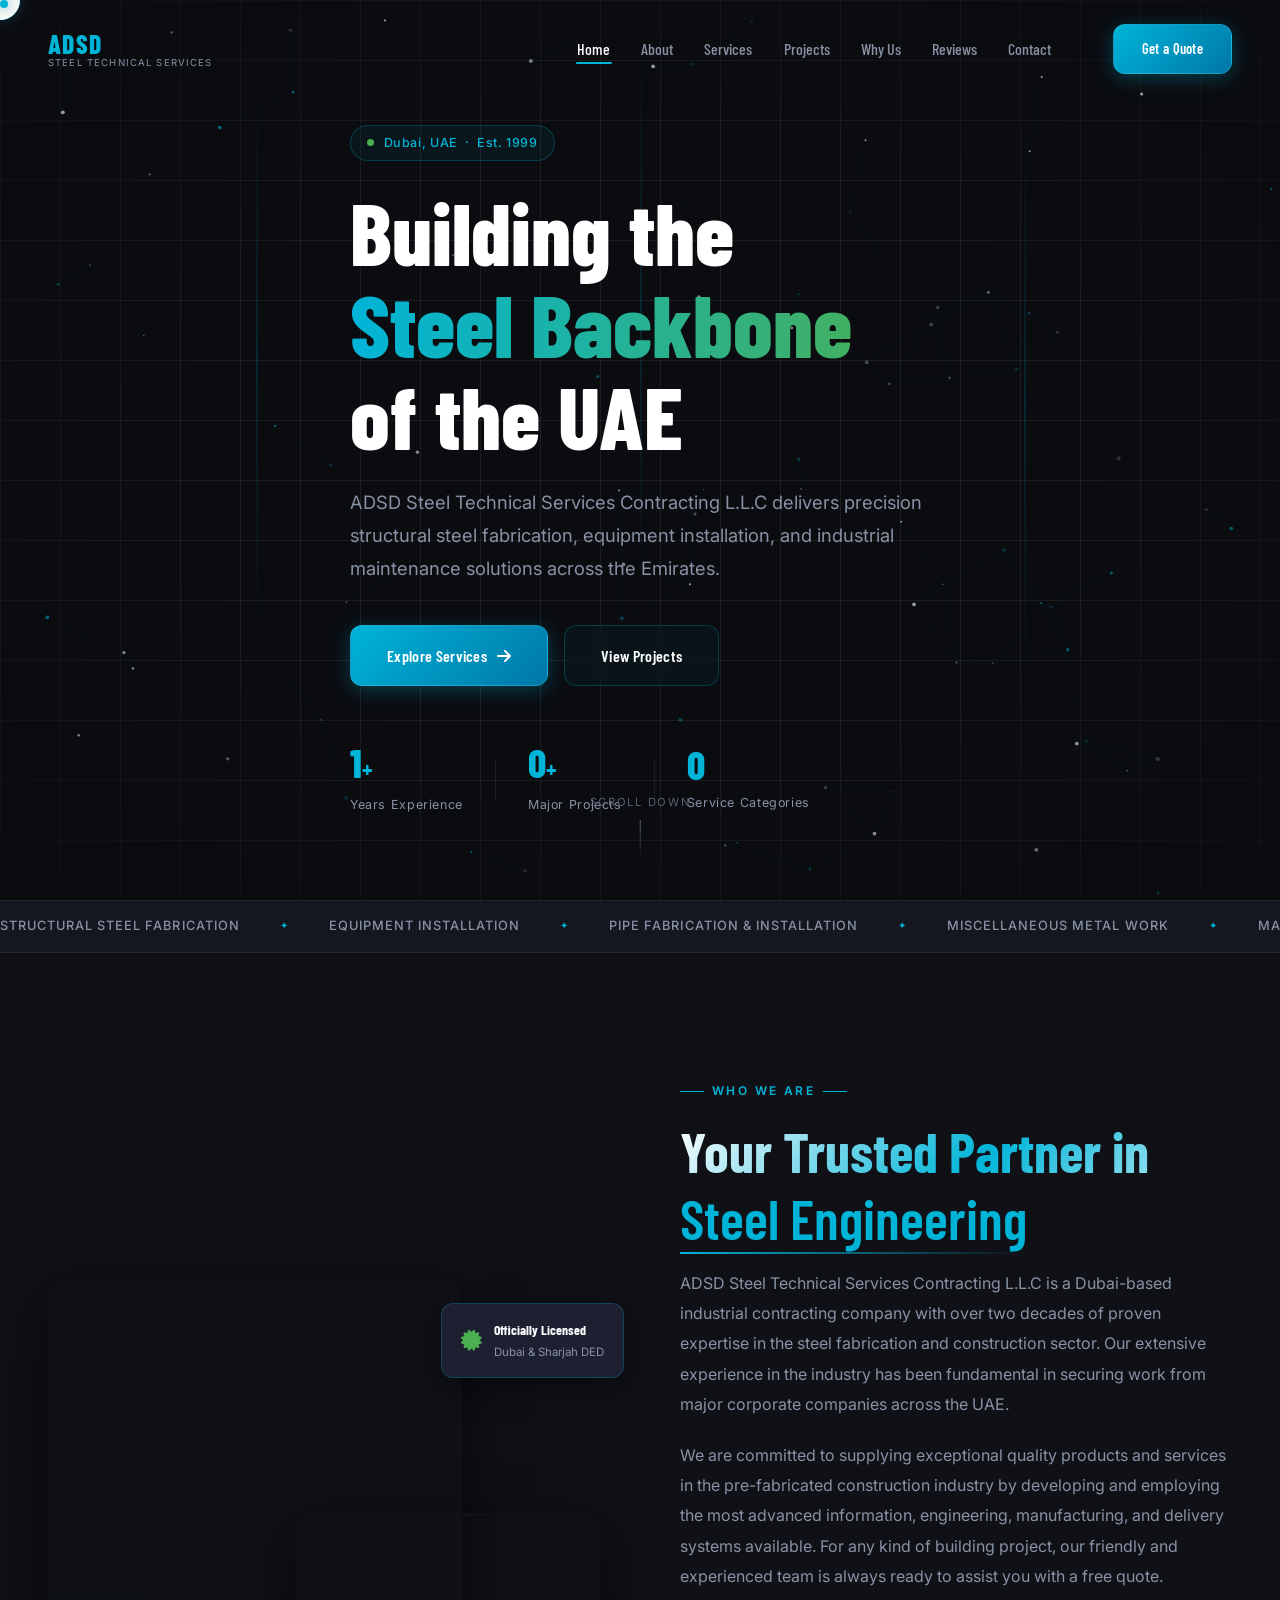
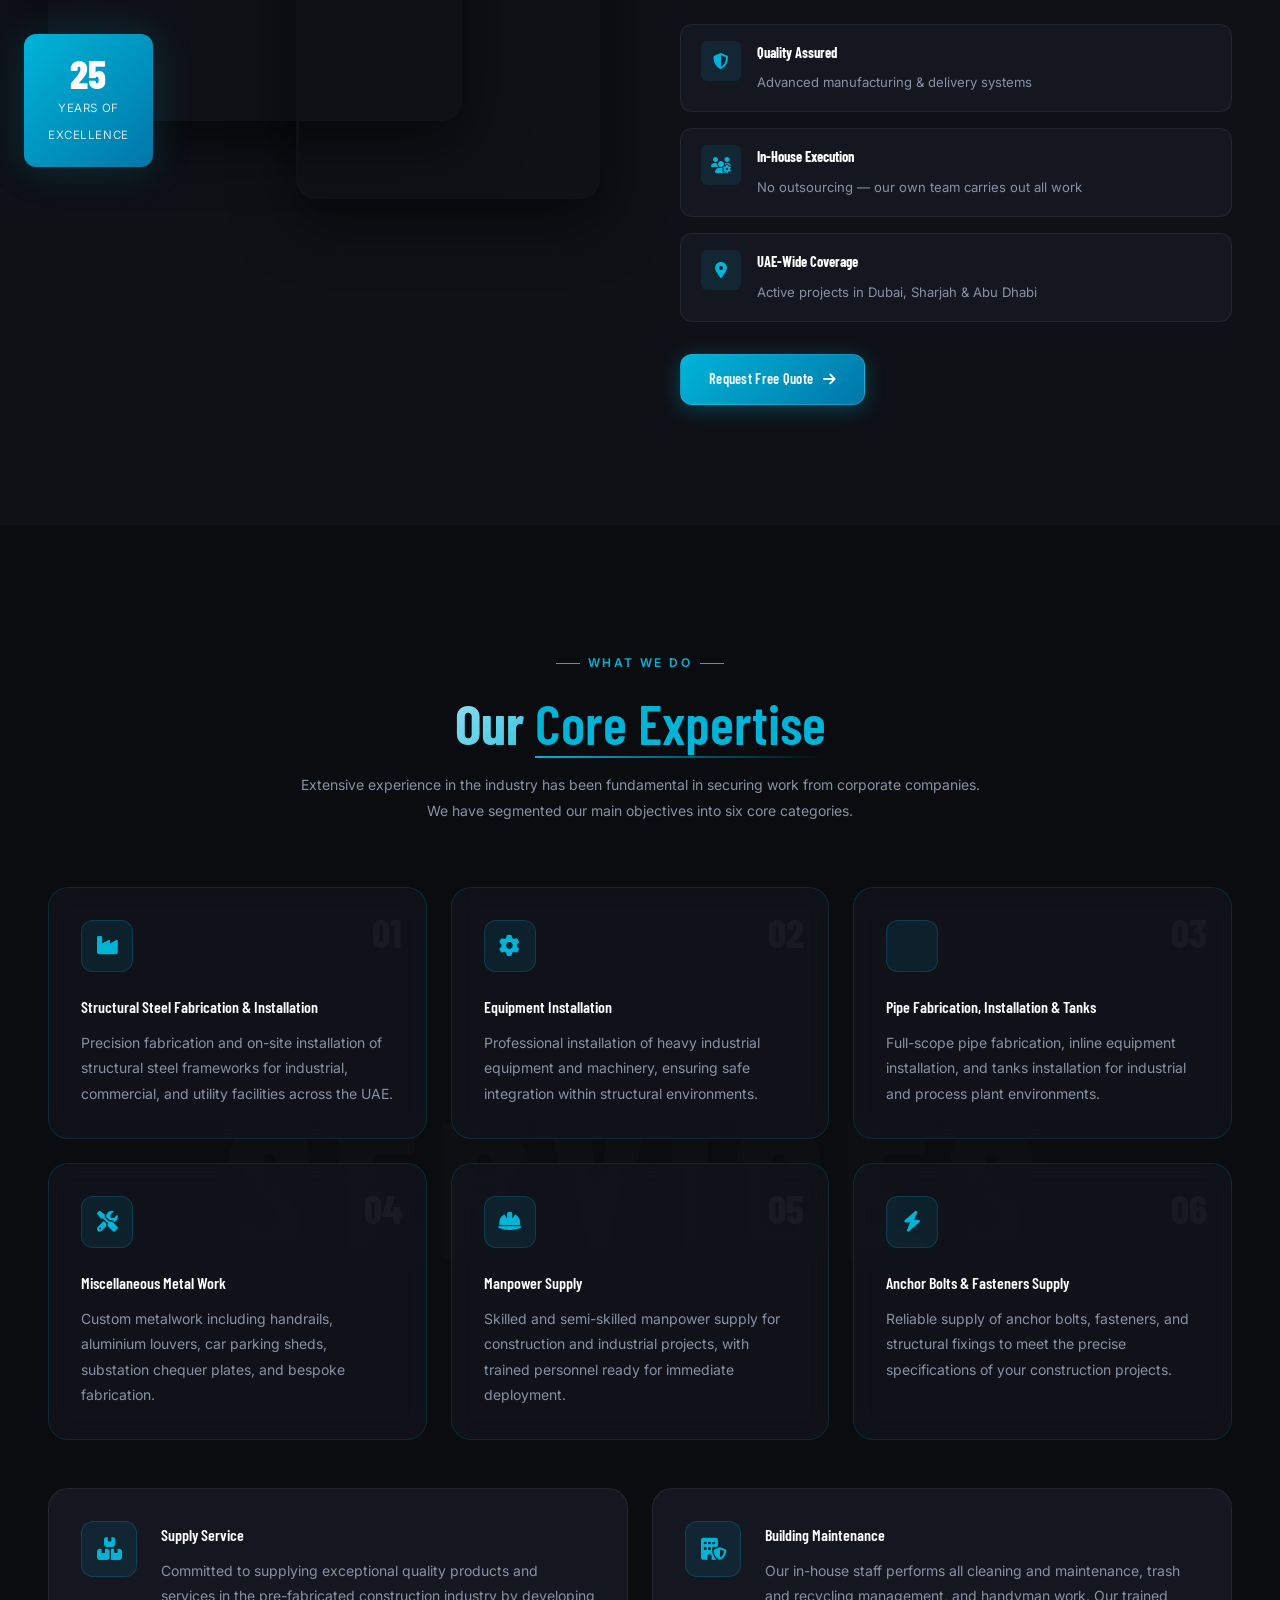
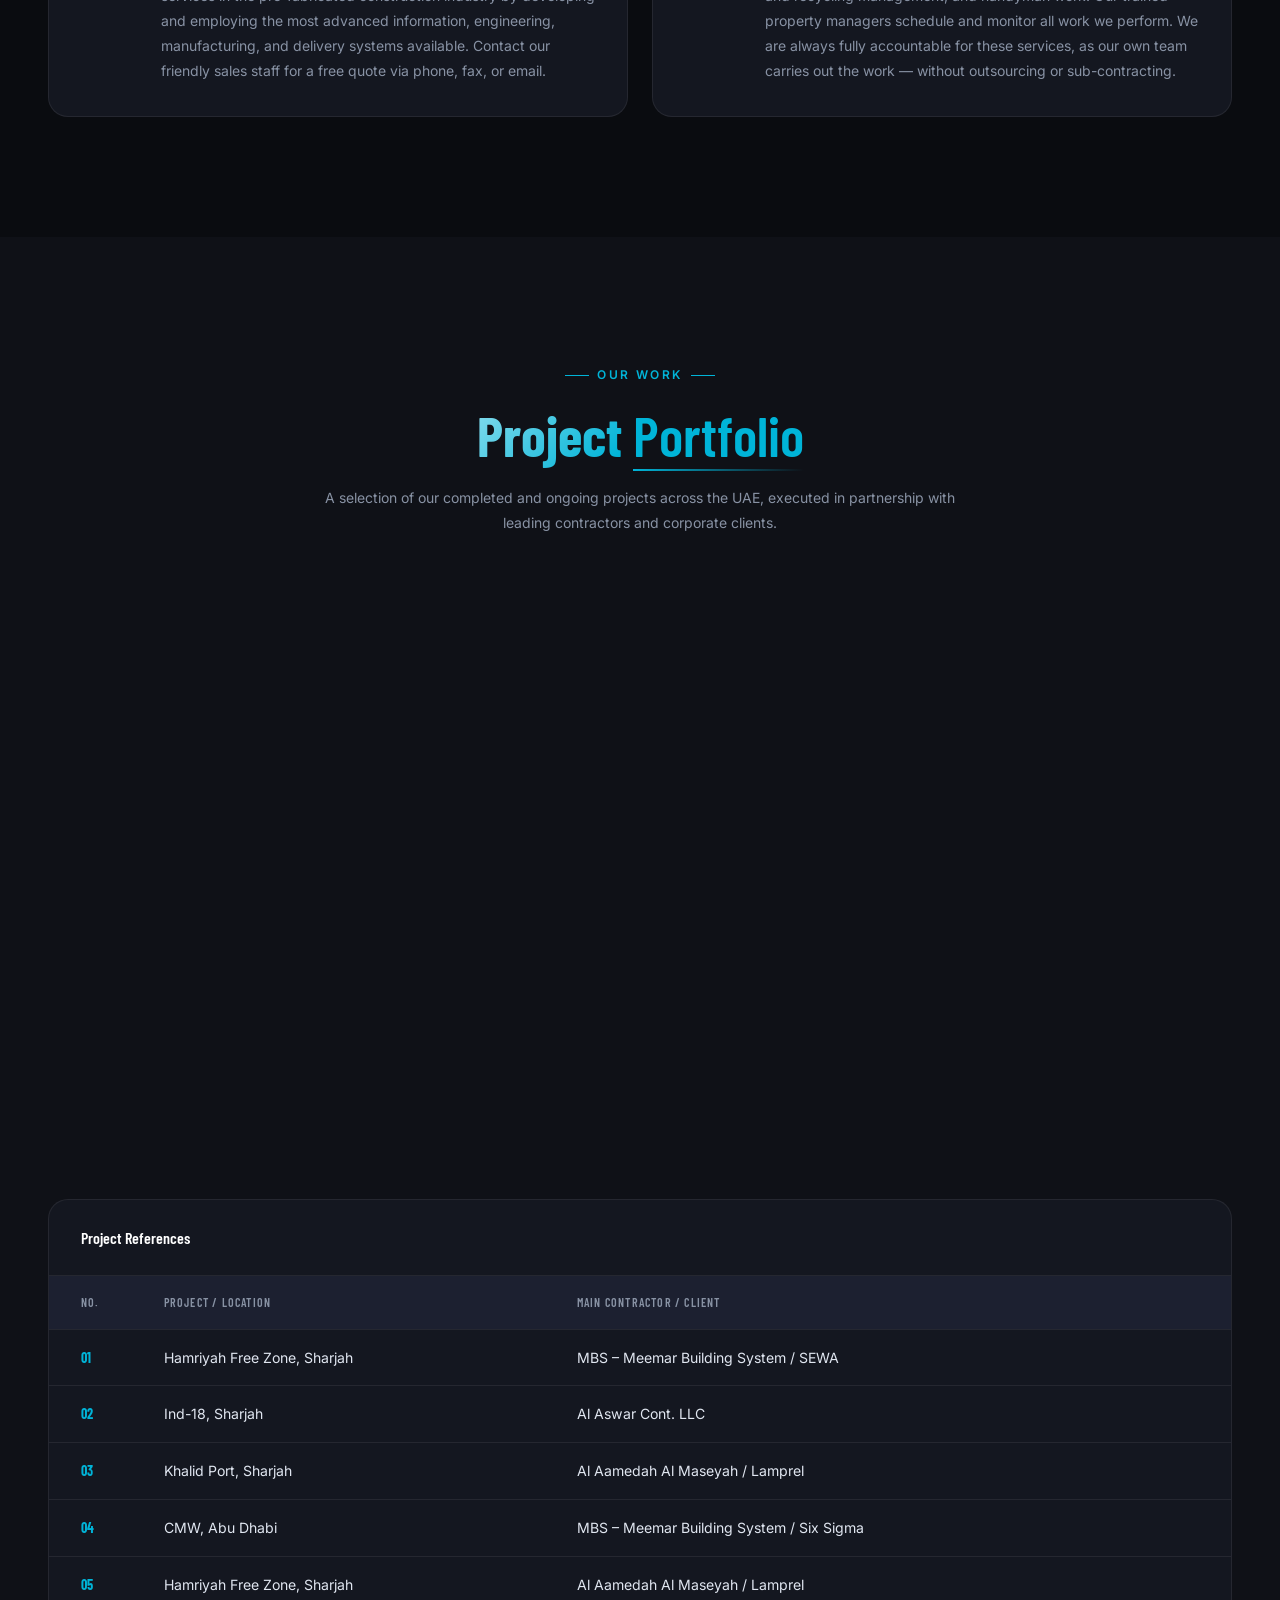
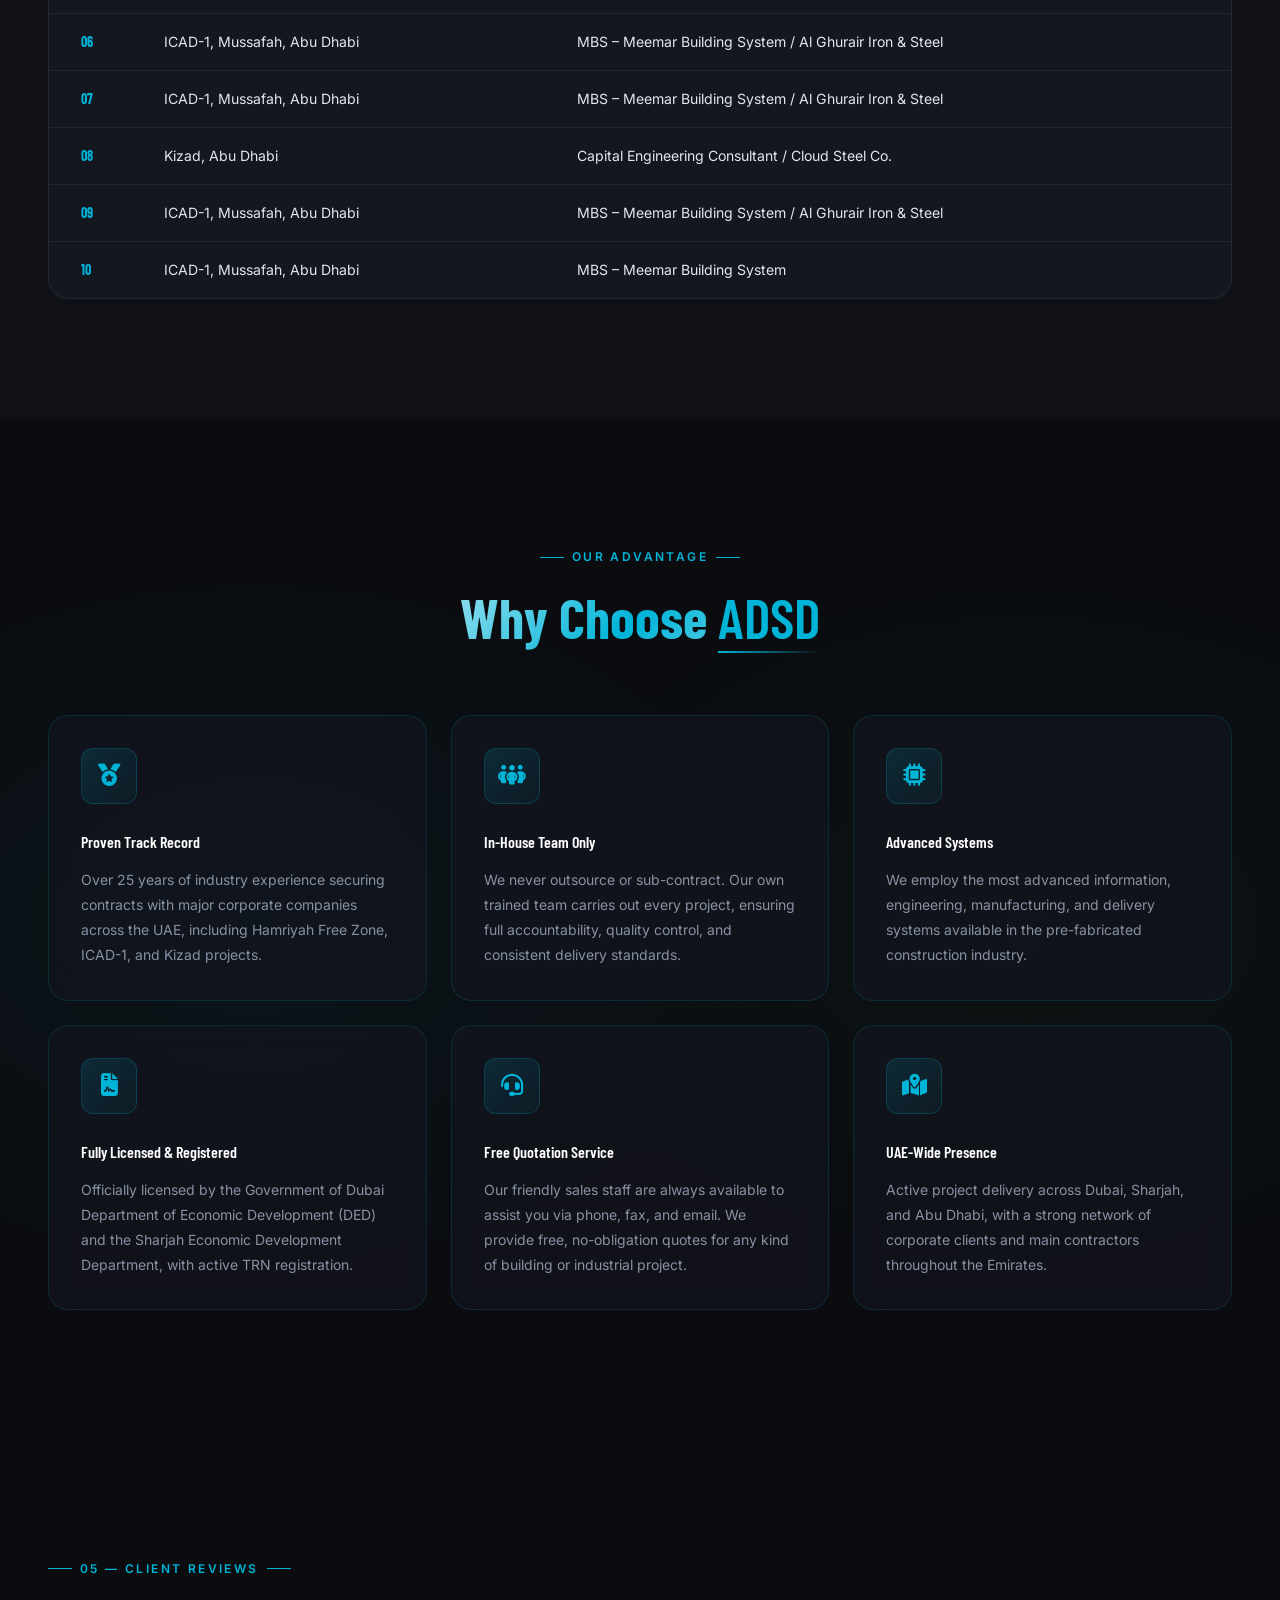
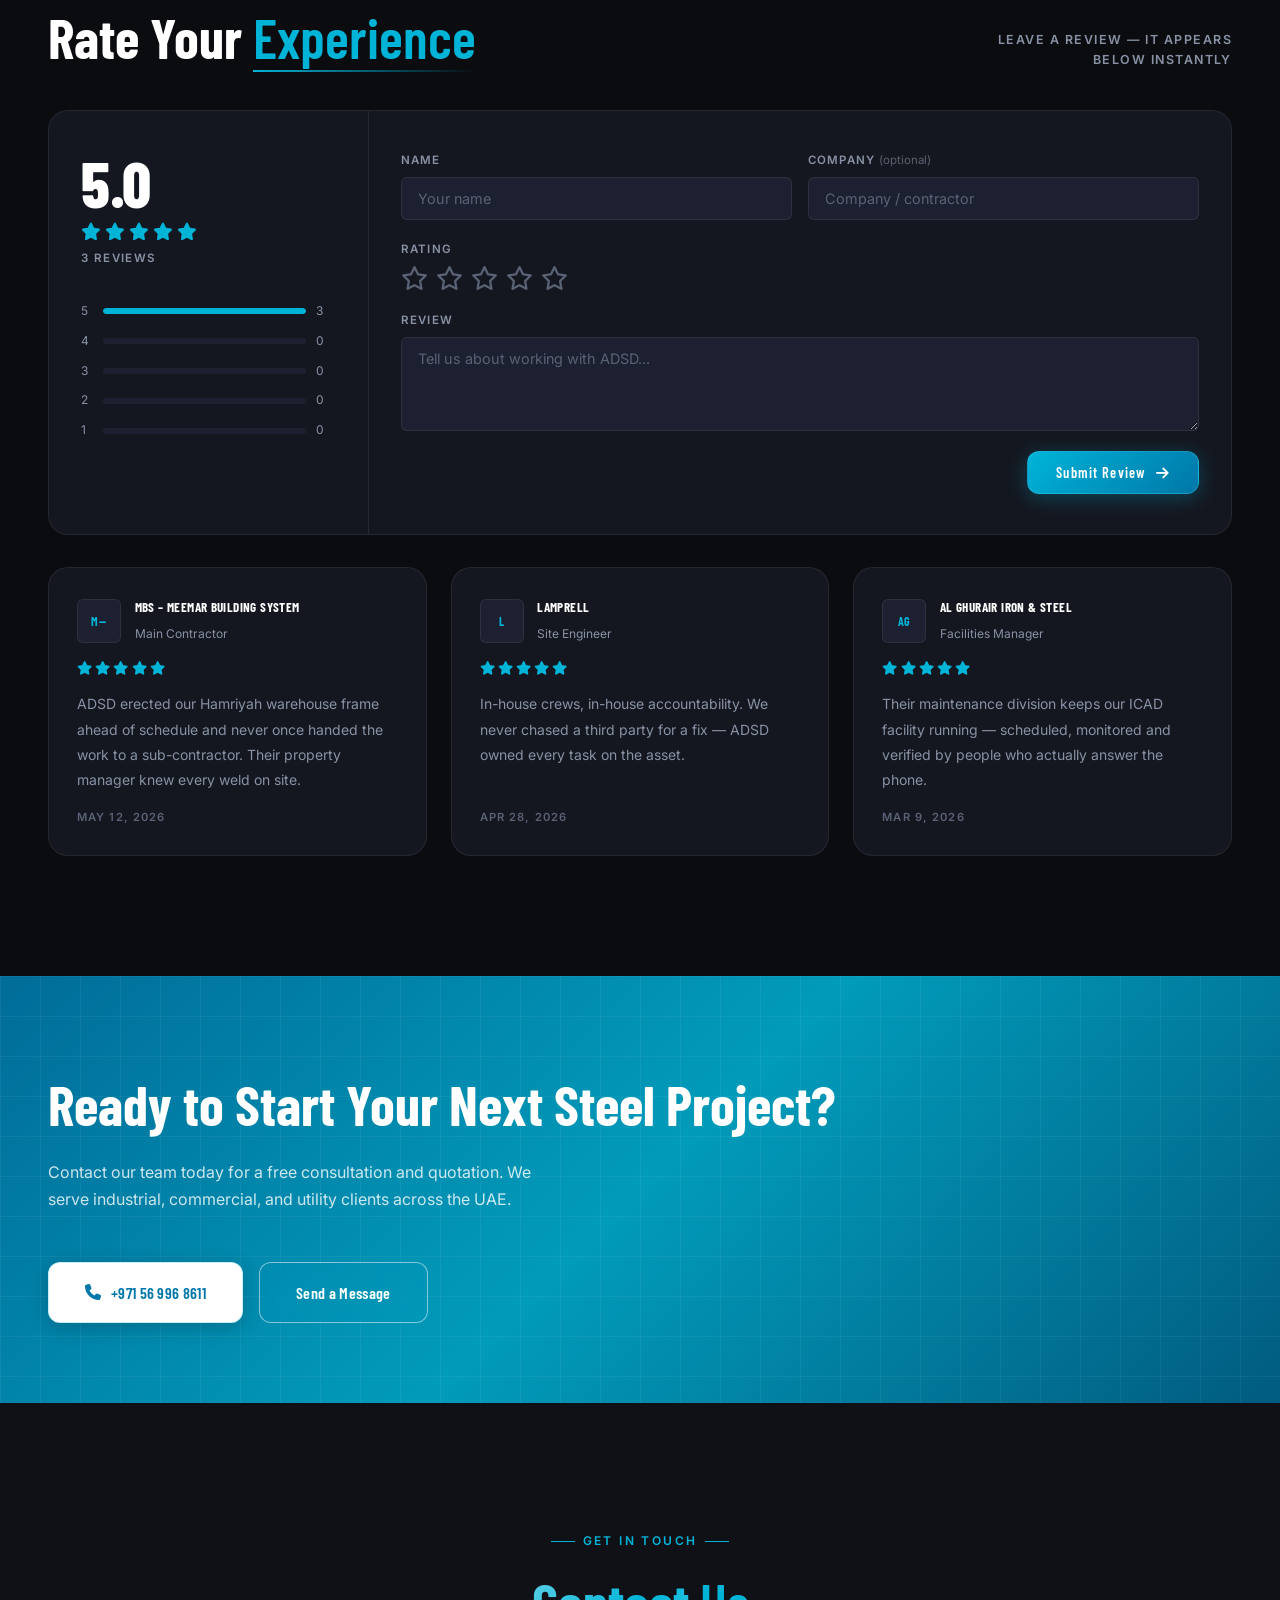
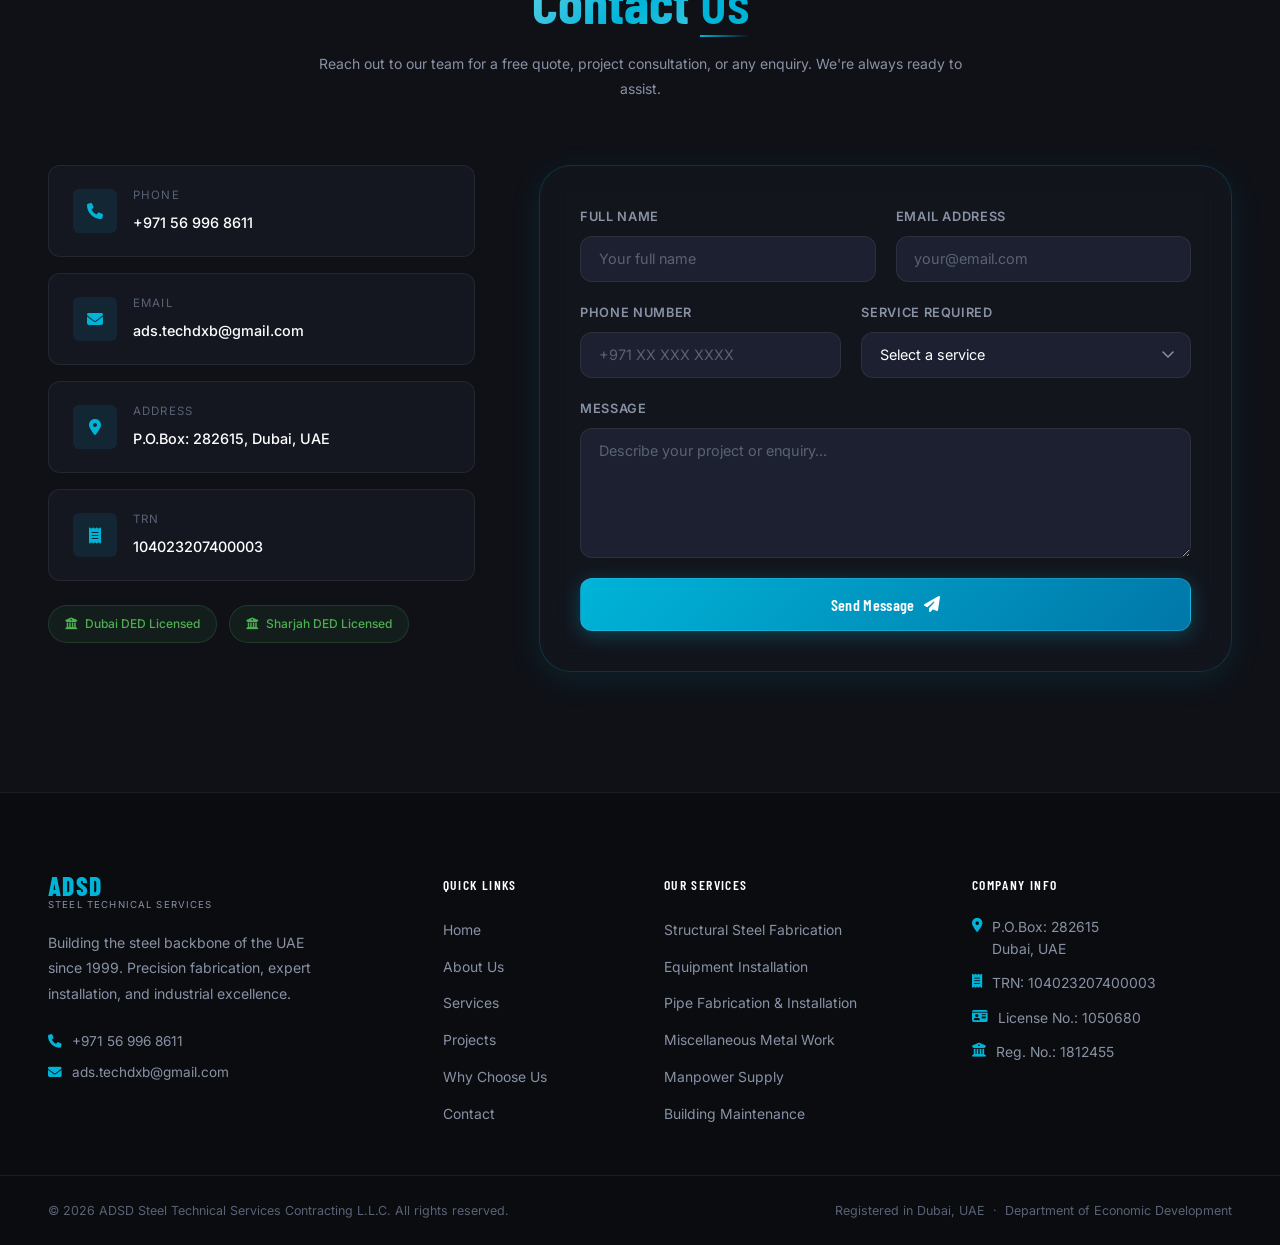
==== index.html @ 974e2e3c "Initial commit – ADSD website v2" ====
<!DOCTYPE html>
<html lang="en">
<head>
  <meta charset="UTF-8" />
  <meta name="viewport" content="width=device-width, initial-scale=1.0" />
  <meta name="description" content="ADSD Steel Technical Services Contracting L.L.C – Structural Steel Fabrication, Equipment Installation, Pipe Fabrication, and Building Maintenance in Dubai, UAE." />
  <meta name="keywords" content="steel fabrication Dubai, structural steel UAE, pipe installation, equipment installation, building maintenance, ADSD" />
  <title>ADSD Steel Technical Services Contracting L.L.C</title>

  <!-- Fonts -->
  <link rel="preconnect" href="https://fonts.googleapis.com" />
  <link rel="preconnect" href="https://fonts.gstatic.com" crossorigin />
  <link href="https://fonts.googleapis.com/css2?family=Barlow+Condensed:wght@400;500;600;700;800;900&family=Inter:wght@300;400;500;600&display=swap" rel="stylesheet" />

  <!-- Icons -->
  <link rel="stylesheet" href="https://cdnjs.cloudflare.com/ajax/libs/font-awesome/6.5.0/css/all.min.css" />

  <!-- Stylesheet -->
  <link rel="stylesheet" href="style.css" />
</head>
<body>

  <!-- ============================================================
       CUSTOM CURSOR (INVERSION EFFECT)
  ============================================================ -->
  <div class="cursor-dot" id="cursorDot"></div>
  <div class="cursor-ring" id="cursorRing"></div>

  <!-- ============================================================
       LOADER
  ============================================================ -->
  <div class="loader" id="loader">
    <div class="loader__inner">
      <div class="loader__logo">
        <span class="loader__a">A</span><span class="loader__d">D</span><span class="loader__s">S</span><span class="loader__d2">D</span>
      </div>
      <div class="loader__bar"><div class="loader__fill"></div></div>
      <p class="loader__text">Steel Technical Services</p>
    </div>
  </div>

  <!-- ============================================================
       NAVIGATION
  ============================================================ -->
  <header class="header" id="header">
    <nav class="nav container">
      <a href="#home" class="nav__logo">
        <span class="nav__logo-text">ADSD</span>
        <span class="nav__logo-sub">Steel Technical Services</span>
      </a>

      <ul class="nav__list" id="navList">
        <li><a href="#home"     class="nav__link" data-section="home">Home</a></li>
        <li><a href="#about"    class="nav__link" data-section="about">About</a></li>
        <li><a href="#services" class="nav__link" data-section="services">Services</a></li>
        <li><a href="#projects" class="nav__link" data-section="projects">Projects</a></li>
        <li><a href="#why-us"   class="nav__link" data-section="why-us">Why Us</a></li>
        <li><a href="#reviews"  class="nav__link" data-section="reviews">Reviews</a></li>
        <li><a href="#contact"  class="nav__link" data-section="contact">Contact</a></li>
      </ul>

      <a href="#contact" class="btn btn--primary nav__cta">Get a Quote</a>

      <button class="nav__toggle" id="navToggle" aria-label="Toggle menu">
        <span></span><span></span><span></span>
      </button>
    </nav>
  </header>

  <!-- ============================================================
       HERO
  ============================================================ -->
  <section class="hero" id="home">
    <!-- Particle canvas -->
    <canvas class="hero__particles" id="heroCanvas"></canvas>

    <!-- Background grid overlay -->
    <div class="hero__grid"></div>

    <!-- Animated steel beam lines -->
    <div class="hero__beams">
      <div class="hero__beam hero__beam--1"></div>
      <div class="hero__beam hero__beam--2"></div>
      <div class="hero__beam hero__beam--3"></div>
    </div>

    <div class="hero__content container">
      <div class="hero__badge reveal-up" data-delay="0">
        <span class="hero__badge-dot"></span>
        Dubai, UAE &nbsp;·&nbsp; Est. 1999
      </div>

      <h1 class="hero__title">
        <span class="hero__title-line reveal-up" data-delay="100">Building the</span>
        <span class="hero__title-line hero__title-line--accent reveal-up" data-delay="200">Steel Backbone</span>
        <span class="hero__title-line reveal-up" data-delay="300">of the UAE</span>
      </h1>

      <p class="hero__desc reveal-up" data-delay="400">
        ADSD Steel Technical Services Contracting L.L.C delivers precision structural steel fabrication, equipment installation, and industrial maintenance solutions across the Emirates.
      </p>

      <div class="hero__actions reveal-up" data-delay="500">
        <a href="#services" class="btn btn--primary btn--lg">
          <span>Explore Services</span>
          <i class="fa-solid fa-arrow-right"></i>
        </a>
        <a href="#projects" class="btn btn--ghost btn--lg">
          <span>View Projects</span>
        </a>
      </div>

      <div class="hero__stats reveal-up" data-delay="600">
        <div class="hero__stat">
          <span class="hero__stat-num" data-count="25">0</span><span class="hero__stat-plus">+</span>
          <span class="hero__stat-label">Years Experience</span>
        </div>
        <div class="hero__stat-divider"></div>
        <div class="hero__stat">
          <span class="hero__stat-num" data-count="10">0</span><span class="hero__stat-plus">+</span>
          <span class="hero__stat-label">Major Projects</span>
        </div>
        <div class="hero__stat-divider"></div>
        <div class="hero__stat">
          <span class="hero__stat-num" data-count="6">0</span>
          <span class="hero__stat-label">Service Categories</span>
        </div>
      </div>
    </div>

    <a href="#about" class="hero__scroll">
      <span class="hero__scroll-text">Scroll Down</span>
      <span class="hero__scroll-line"></span>
    </a>
  </section>

  <!-- ============================================================
       TICKER STRIP
  ============================================================ -->
  <div class="ticker">
    <div class="ticker__track">
      <span>Structural Steel Fabrication</span>
      <span class="ticker__dot">✦</span>
      <span>Equipment Installation</span>
      <span class="ticker__dot">✦</span>
      <span>Pipe Fabrication & Installation</span>
      <span class="ticker__dot">✦</span>
      <span>Miscellaneous Metal Work</span>
      <span class="ticker__dot">✦</span>
      <span>Manpower Supply</span>
      <span class="ticker__dot">✦</span>
      <span>Anchor Bolts & Fasteners</span>
      <span class="ticker__dot">✦</span>
      <span>Building Maintenance</span>
      <span class="ticker__dot">✦</span>
      <span>Supply Service</span>
      <span class="ticker__dot">✦</span>
      <!-- Duplicate for seamless loop -->
      <span>Structural Steel Fabrication</span>
      <span class="ticker__dot">✦</span>
      <span>Equipment Installation</span>
      <span class="ticker__dot">✦</span>
      <span>Pipe Fabrication & Installation</span>
      <span class="ticker__dot">✦</span>
      <span>Miscellaneous Metal Work</span>
      <span class="ticker__dot">✦</span>
      <span>Manpower Supply</span>
      <span class="ticker__dot">✦</span>
      <span>Anchor Bolts & Fasteners</span>
      <span class="ticker__dot">✦</span>
      <span>Building Maintenance</span>
      <span class="ticker__dot">✦</span>
      <span>Supply Service</span>
      <span class="ticker__dot">✦</span>
    </div>
  </div>

  <!-- ============================================================
       ABOUT
  ============================================================ -->
  <section class="about section" id="about">
    <div class="container">
      <div class="about__grid">

        <!-- Left: Visual block -->
        <div class="about__visual reveal-left">
          <div class="about__img-wrap">
            <div class="about__img about__img--main" style="background-image: url('https://images.unsplash.com/photo-1504307651254-35680f356dfd?w=800&q=80')"></div>
            <div class="about__img about__img--accent" style="background-image: url('https://images.unsplash.com/photo-1581094794329-c8112a89af12?w=600&q=80')"></div>
          </div>
          <div class="about__badge-card">
            <i class="fa-solid fa-certificate"></i>
            <div>
              <strong>Officially Licensed</strong>
              <span>Dubai &amp; Sharjah DED</span>
            </div>
          </div>
          <div class="about__years">
            <span class="about__years-num">25</span>
            <span class="about__years-label">Years of<br>Excellence</span>
          </div>
        </div>

        <!-- Right: Content -->
        <div class="about__content reveal-right">
          <div class="section__label">Who We Are</div>
          <h2 class="section__title">Your Trusted Partner in <span class="text-accent">Steel Engineering</span></h2>
          <p class="about__text">
            ADSD Steel Technical Services Contracting L.L.C is a Dubai-based industrial contracting company with over two decades of proven expertise in the steel fabrication and construction sector. Our extensive experience in the industry has been fundamental in securing work from major corporate companies across the UAE.
          </p>
          <p class="about__text">
            We are committed to supplying exceptional quality products and services in the pre-fabricated construction industry by developing and employing the most advanced information, engineering, manufacturing, and delivery systems available. For any kind of building project, our friendly and experienced team is always ready to assist you with a free quote.
          </p>

          <div class="about__pillars">
            <div class="about__pillar">
              <div class="about__pillar-icon"><i class="fa-solid fa-shield-halved"></i></div>
              <div>
                <strong>Quality Assured</strong>
                <span>Advanced manufacturing & delivery systems</span>
              </div>
            </div>
            <div class="about__pillar">
              <div class="about__pillar-icon"><i class="fa-solid fa-users-gear"></i></div>
              <div>
                <strong>In-House Execution</strong>
                <span>No outsourcing — our own team carries out all work</span>
              </div>
            </div>
            <div class="about__pillar">
              <div class="about__pillar-icon"><i class="fa-solid fa-location-dot"></i></div>
              <div>
                <strong>UAE-Wide Coverage</strong>
                <span>Active projects in Dubai, Sharjah &amp; Abu Dhabi</span>
              </div>
            </div>
          </div>

          <a href="#contact" class="btn btn--primary">
            <span>Request Free Quote</span>
            <i class="fa-solid fa-arrow-right"></i>
          </a>
        </div>

      </div>
    </div>
  </section>

  <!-- ============================================================
       SERVICES
  ============================================================ -->
  <section class="services section" id="services">
    <div class="services__bg-text">SERVICES</div>
    <div class="container">
      <div class="section__header reveal-up">
        <div class="section__label">What We Do</div>
        <h2 class="section__title">Our <span class="text-accent">Core Expertise</span></h2>
        <p class="section__desc">Extensive experience in the industry has been fundamental in securing work from corporate companies. We have segmented our main objectives into six core categories.</p>
      </div>

      <div class="services__grid">

        <div class="service-card reveal-up" data-delay="0">
          <div class="service-card__icon">
            <i class="fa-solid fa-industry"></i>
          </div>
          <div class="service-card__num">01</div>
          <h3 class="service-card__title">Structural Steel Fabrication &amp; Installation</h3>
          <p class="service-card__text">Precision fabrication and on-site installation of structural steel frameworks for industrial, commercial, and utility facilities across the UAE.</p>
          <div class="service-card__line"></div>
        </div>

        <div class="service-card reveal-up" data-delay="100">
          <div class="service-card__icon">
            <i class="fa-solid fa-gear"></i>
          </div>
          <div class="service-card__num">02</div>
          <h3 class="service-card__title">Equipment Installation</h3>
          <p class="service-card__text">Professional installation of heavy industrial equipment and machinery, ensuring safe integration within structural environments.</p>
          <div class="service-card__line"></div>
        </div>

        <div class="service-card reveal-up" data-delay="200">
          <div class="service-card__icon">
            <i class="fa-solid fa-pipe-section"></i>
          </div>
          <div class="service-card__num">03</div>
          <h3 class="service-card__title">Pipe Fabrication, Installation &amp; Tanks</h3>
          <p class="service-card__text">Full-scope pipe fabrication, inline equipment installation, and tanks installation for industrial and process plant environments.</p>
          <div class="service-card__line"></div>
        </div>

        <div class="service-card reveal-up" data-delay="300">
          <div class="service-card__icon">
            <i class="fa-solid fa-screwdriver-wrench"></i>
          </div>
          <div class="service-card__num">04</div>
          <h3 class="service-card__title">Miscellaneous Metal Work</h3>
          <p class="service-card__text">Custom metalwork including handrails, aluminium louvers, car parking sheds, substation chequer plates, and bespoke fabrication.</p>
          <div class="service-card__line"></div>
        </div>

        <div class="service-card reveal-up" data-delay="400">
          <div class="service-card__icon">
            <i class="fa-solid fa-hard-hat"></i>
          </div>
          <div class="service-card__num">05</div>
          <h3 class="service-card__title">Manpower Supply</h3>
          <p class="service-card__text">Skilled and semi-skilled manpower supply for construction and industrial projects, with trained personnel ready for immediate deployment.</p>
          <div class="service-card__line"></div>
        </div>

        <div class="service-card reveal-up" data-delay="500">
          <div class="service-card__icon">
            <i class="fa-solid fa-bolt"></i>
          </div>
          <div class="service-card__num">06</div>
          <h3 class="service-card__title">Anchor Bolts &amp; Fasteners Supply</h3>
          <p class="service-card__text">Reliable supply of anchor bolts, fasteners, and structural fixings to meet the precise specifications of your construction projects.</p>
          <div class="service-card__line"></div>
        </div>

      </div>

      <!-- Extended services row -->
      <div class="services__extended">
        <div class="service-ext reveal-left">
          <div class="service-ext__icon"><i class="fa-solid fa-boxes-stacked"></i></div>
          <div class="service-ext__content">
            <h3>Supply Service</h3>
            <p>Committed to supplying exceptional quality products and services in the pre-fabricated construction industry by developing and employing the most advanced information, engineering, manufacturing, and delivery systems available. Contact our friendly sales staff for a free quote via phone, fax, or email.</p>
          </div>
        </div>
        <div class="service-ext reveal-right">
          <div class="service-ext__icon"><i class="fa-solid fa-building-shield"></i></div>
          <div class="service-ext__content">
            <h3>Building Maintenance</h3>
            <p>Our in-house staff performs all cleaning and maintenance, trash and recycling management, and handyman work. Our trained property managers schedule and monitor all work we perform. We are always fully accountable for these services, as our own team carries out the work — without outsourcing or sub-contracting.</p>
          </div>
        </div>
      </div>

    </div>
  </section>

  <!-- ============================================================
       PROJECTS
  ============================================================ -->
  <section class="projects section" id="projects">
    <div class="container">
      <div class="section__header reveal-up">
        <div class="section__label">Our Work</div>
        <h2 class="section__title">Project <span class="text-accent">Portfolio</span></h2>
        <p class="section__desc">A selection of our completed and ongoing projects across the UAE, executed in partnership with leading contractors and corporate clients.</p>
      </div>

      <!-- Project gallery grid -->
      <div class="projects__gallery">
        <div class="gallery-item gallery-item--wide reveal-up" data-delay="0">
          <div class="gallery-item__img" style="background-image: url('https://images.unsplash.com/photo-1504307651254-35680f356dfd?w=900&q=80')"></div>
          <div class="gallery-item__overlay">
            <span class="gallery-item__tag">Structural Steel</span>
            <h4>Industrial Steel Framework</h4>
            <p>Hamriyah Free Zone, Sharjah</p>
          </div>
        </div>
        <div class="gallery-item reveal-up" data-delay="100">
          <div class="gallery-item__img" style="background-image: url('https://images.unsplash.com/photo-1581094794329-c8112a89af12?w=600&q=80')"></div>
          <div class="gallery-item__overlay">
            <span class="gallery-item__tag">Equipment</span>
            <h4>Equipment Installation</h4>
            <p>ICAD-1, Mussafah, Abu Dhabi</p>
          </div>
        </div>
        <div class="gallery-item reveal-up" data-delay="200">
          <div class="gallery-item__img" style="background-image: url('https://images.unsplash.com/photo-1565008447742-97f6f38c985c?w=600&q=80')"></div>
          <div class="gallery-item__overlay">
            <span class="gallery-item__tag">Metal Work</span>
            <h4>Car Parking Shade Structures</h4>
            <p>Kizad, Abu Dhabi</p>
          </div>
        </div>
        <div class="gallery-item reveal-up" data-delay="300">
          <div class="gallery-item__img" style="background-image: url('https://images.unsplash.com/photo-1590479773265-7464e5d48118?w=600&q=80')"></div>
          <div class="gallery-item__overlay">
            <span class="gallery-item__tag">Fabrication</span>
            <h4>Steel Member Fabrication</h4>
            <p>Khalid Port, Sharjah</p>
          </div>
        </div>
        <div class="gallery-item gallery-item--wide reveal-up" data-delay="400">
          <div class="gallery-item__img" style="background-image: url('https://images.unsplash.com/photo-1486325212027-8081e485255e?w=900&q=80')"></div>
          <div class="gallery-item__overlay">
            <span class="gallery-item__tag">Warehouse</span>
            <h4>Industrial Warehouse Structure</h4>
            <p>CMW, Abu Dhabi</p>
          </div>
        </div>
      </div>

      <!-- Projects reference table -->
      <div class="projects__table-wrap reveal-up">
        <h3 class="projects__table-title">Project References</h3>
        <div class="projects__table-scroll">
          <table class="projects__table">
            <thead>
              <tr>
                <th>No.</th>
                <th>Project / Location</th>
                <th>Main Contractor / Client</th>
              </tr>
            </thead>
            <tbody>
              <tr>
                <td>01</td>
                <td>Hamriyah Free Zone, Sharjah</td>
                <td>MBS – Meemar Building System / SEWA</td>
              </tr>
              <tr>
                <td>02</td>
                <td>Ind-18, Sharjah</td>
                <td>Al Aswar Cont. LLC</td>
              </tr>
              <tr>
                <td>03</td>
                <td>Khalid Port, Sharjah</td>
                <td>Al Aamedah Al Maseyah / Lamprel</td>
              </tr>
              <tr>
                <td>04</td>
                <td>CMW, Abu Dhabi</td>
                <td>MBS – Meemar Building System / Six Sigma</td>
              </tr>
              <tr>
                <td>05</td>
                <td>Hamriyah Free Zone, Sharjah</td>
                <td>Al Aamedah Al Maseyah / Lamprel</td>
              </tr>
              <tr>
                <td>06</td>
                <td>ICAD-1, Mussafah, Abu Dhabi</td>
                <td>MBS – Meemar Building System / Al Ghurair Iron &amp; Steel</td>
              </tr>
              <tr>
                <td>07</td>
                <td>ICAD-1, Mussafah, Abu Dhabi</td>
                <td>MBS – Meemar Building System / Al Ghurair Iron &amp; Steel</td>
              </tr>
              <tr>
                <td>08</td>
                <td>Kizad, Abu Dhabi</td>
                <td>Capital Engineering Consultant / Cloud Steel Co.</td>
              </tr>
              <tr>
                <td>09</td>
                <td>ICAD-1, Mussafah, Abu Dhabi</td>
                <td>MBS – Meemar Building System / Al Ghurair Iron &amp; Steel</td>
              </tr>
              <tr>
                <td>10</td>
                <td>ICAD-1, Mussafah, Abu Dhabi</td>
                <td>MBS – Meemar Building System</td>
              </tr>
            </tbody>
          </table>
        </div>
      </div>

    </div>
  </section>

  <!-- ============================================================
       WHY CHOOSE US
  ============================================================ -->
  <section class="why-us section" id="why-us">
    <div class="why-us__bg"></div>
    <div class="container">
      <div class="section__header reveal-up">
        <div class="section__label">Our Advantage</div>
        <h2 class="section__title">Why Choose <span class="text-accent">ADSD</span></h2>
      </div>

      <div class="why-us__grid">

        <div class="why-card reveal-up" data-delay="0">
          <div class="why-card__icon-wrap">
            <i class="fa-solid fa-medal"></i>
          </div>
          <h3>Proven Track Record</h3>
          <p>Over 25 years of industry experience securing contracts with major corporate companies across the UAE, including Hamriyah Free Zone, ICAD-1, and Kizad projects.</p>
        </div>

        <div class="why-card reveal-up" data-delay="100">
          <div class="why-card__icon-wrap">
            <i class="fa-solid fa-people-group"></i>
          </div>
          <h3>In-House Team Only</h3>
          <p>We never outsource or sub-contract. Our own trained team carries out every project, ensuring full accountability, quality control, and consistent delivery standards.</p>
        </div>

        <div class="why-card reveal-up" data-delay="200">
          <div class="why-card__icon-wrap">
            <i class="fa-solid fa-microchip"></i>
          </div>
          <h3>Advanced Systems</h3>
          <p>We employ the most advanced information, engineering, manufacturing, and delivery systems available in the pre-fabricated construction industry.</p>
        </div>

        <div class="why-card reveal-up" data-delay="300">
          <div class="why-card__icon-wrap">
            <i class="fa-solid fa-file-contract"></i>
          </div>
          <h3>Fully Licensed &amp; Registered</h3>
          <p>Officially licensed by the Government of Dubai Department of Economic Development (DED) and the Sharjah Economic Development Department, with active TRN registration.</p>
        </div>

        <div class="why-card reveal-up" data-delay="400">
          <div class="why-card__icon-wrap">
            <i class="fa-solid fa-headset"></i>
          </div>
          <h3>Free Quotation Service</h3>
          <p>Our friendly sales staff are always available to assist you via phone, fax, and email. We provide free, no-obligation quotes for any kind of building or industrial project.</p>
        </div>

        <div class="why-card reveal-up" data-delay="500">
          <div class="why-card__icon-wrap">
            <i class="fa-solid fa-map-location-dot"></i>
          </div>
          <h3>UAE-Wide Presence</h3>
          <p>Active project delivery across Dubai, Sharjah, and Abu Dhabi, with a strong network of corporate clients and main contractors throughout the Emirates.</p>
        </div>

      </div>
    </div>
  </section>

  <!-- ============================================================
       CLIENT REVIEWS
  ============================================================ -->
  <section class="reviews section" id="reviews">
    <div class="container">

      <!-- Section header -->
      <div class="reviews__header reveal-up">
        <div class="reviews__header-left">
          <div class="section__label">05 — Client Reviews</div>
          <h2 class="reviews__title">Rate Your <span class="text-accent">Experience</span></h2>
        </div>
        <div class="reviews__header-right">
          <p>Leave a review — it appears below instantly</p>
        </div>
      </div>

      <!-- Main panel -->
      <div class="reviews__panel reveal-up">

        <!-- Left: Overall score -->
        <div class="reviews__score">
          <div class="reviews__score-top">
            <span class="reviews__score-num" id="reviewsAvgScore">5.0</span>
            <div class="reviews__score-stars" id="reviewsAvgStars">
              <i class="fa-solid fa-star"></i>
              <i class="fa-solid fa-star"></i>
              <i class="fa-solid fa-star"></i>
              <i class="fa-solid fa-star"></i>
              <i class="fa-solid fa-star"></i>
            </div>
            <span class="reviews__score-count" id="reviewsCount">3 REVIEWS</span>
          </div>
          <div class="reviews__bars" id="reviewsBars">
            <div class="reviews__bar-row">
              <span>5</span>
              <div class="reviews__bar-track"><div class="reviews__bar-fill" style="width:100%"></div></div>
              <span id="bar5Count">3</span>
            </div>
            <div class="reviews__bar-row">
              <span>4</span>
              <div class="reviews__bar-track"><div class="reviews__bar-fill" style="width:0%"></div></div>
              <span id="bar4Count">0</span>
            </div>
            <div class="reviews__bar-row">
              <span>3</span>
              <div class="reviews__bar-track"><div class="reviews__bar-fill" style="width:0%"></div></div>
              <span id="bar3Count">0</span>
            </div>
            <div class="reviews__bar-row">
              <span>2</span>
              <div class="reviews__bar-track"><div class="reviews__bar-fill" style="width:0%"></div></div>
              <span id="bar2Count">0</span>
            </div>
            <div class="reviews__bar-row">
              <span>1</span>
              <div class="reviews__bar-track"><div class="reviews__bar-fill" style="width:0%"></div></div>
              <span id="bar1Count">0</span>
            </div>
          </div>
        </div>

        <!-- Right: Submit form -->
        <div class="reviews__form-wrap">
          <form class="reviews__form" id="reviewForm" novalidate>
            <div class="reviews__form-row">
              <div class="reviews__form-group">
                <label for="reviewName">Name</label>
                <input type="text" id="reviewName" placeholder="Your name" required />
              </div>
              <div class="reviews__form-group">
                <label for="reviewCompany">Company <span>(optional)</span></label>
                <input type="text" id="reviewCompany" placeholder="Company / contractor" />
              </div>
            </div>
            <div class="reviews__form-group">
              <label>Rating</label>
              <div class="reviews__star-picker" id="starPicker" role="group" aria-label="Rating">
                <button type="button" class="reviews__star" data-val="1" aria-label="1 star"><i class="fa-regular fa-star"></i></button>
                <button type="button" class="reviews__star" data-val="2" aria-label="2 stars"><i class="fa-regular fa-star"></i></button>
                <button type="button" class="reviews__star" data-val="3" aria-label="3 stars"><i class="fa-regular fa-star"></i></button>
                <button type="button" class="reviews__star" data-val="4" aria-label="4 stars"><i class="fa-regular fa-star"></i></button>
                <button type="button" class="reviews__star" data-val="5" aria-label="5 stars"><i class="fa-regular fa-star"></i></button>
              </div>
            </div>
            <div class="reviews__form-group">
              <label for="reviewText">Review</label>
              <textarea id="reviewText" rows="4" placeholder="Tell us about working with ADSD..." required></textarea>
            </div>
            <button type="submit" class="btn btn--primary reviews__submit">
              <span>Submit Review</span>
              <i class="fa-solid fa-arrow-right"></i>
            </button>
          </form>
        </div>

      </div>

      <!-- Review cards -->
      <div class="reviews__cards" id="reviewsCards">

        <div class="review-card reveal-up" data-delay="0">
          <div class="review-card__header">
            <div class="review-card__avatar">M—</div>
            <div class="review-card__meta">
              <strong>MBS – MEEMAR BUILDING SYSTEM</strong>
              <span>Main Contractor</span>
            </div>
          </div>
          <div class="review-card__stars">
            <i class="fa-solid fa-star"></i><i class="fa-solid fa-star"></i><i class="fa-solid fa-star"></i><i class="fa-solid fa-star"></i><i class="fa-solid fa-star"></i>
          </div>
          <p class="review-card__text">ADSD erected our Hamriyah warehouse frame ahead of schedule and never once handed the work to a sub-contractor. Their property manager knew every weld on site.</p>
          <span class="review-card__date">MAY 12, 2026</span>
        </div>

        <div class="review-card reveal-up" data-delay="100">
          <div class="review-card__header">
            <div class="review-card__avatar">L</div>
            <div class="review-card__meta">
              <strong>LAMPRELL</strong>
              <span>Site Engineer</span>
            </div>
          </div>
          <div class="review-card__stars">
            <i class="fa-solid fa-star"></i><i class="fa-solid fa-star"></i><i class="fa-solid fa-star"></i><i class="fa-solid fa-star"></i><i class="fa-solid fa-star"></i>
          </div>
          <p class="review-card__text">In-house crews, in-house accountability. We never chased a third party for a fix — ADSD owned every task on the asset.</p>
          <span class="review-card__date">APR 28, 2026</span>
        </div>

        <div class="review-card reveal-up" data-delay="200">
          <div class="review-card__header">
            <div class="review-card__avatar">AG</div>
            <div class="review-card__meta">
              <strong>AL GHURAIR IRON &amp; STEEL</strong>
              <span>Facilities Manager</span>
            </div>
          </div>
          <div class="review-card__stars">
            <i class="fa-solid fa-star"></i><i class="fa-solid fa-star"></i><i class="fa-solid fa-star"></i><i class="fa-solid fa-star"></i><i class="fa-solid fa-star"></i>
          </div>
          <p class="review-card__text">Their maintenance division keeps our ICAD facility running — scheduled, monitored and verified by people who actually answer the phone.</p>
          <span class="review-card__date">MAR 9, 2026</span>
        </div>

      </div>

    </div>
  </section>

  <!-- ============================================================
       CTA BAND
  ============================================================ -->
  <section class="cta-band">
    <div class="cta-band__bg"></div>
    <div class="container">
      <div class="cta-band__inner reveal-up">
        <div class="cta-band__text">
          <h2>Ready to Start Your Next Steel Project?</h2>
          <p>Contact our team today for a free consultation and quotation. We serve industrial, commercial, and utility clients across the UAE.</p>
        </div>
        <div class="cta-band__actions">
          <a href="tel:+971569968611" class="btn btn--primary btn--lg">
            <i class="fa-solid fa-phone"></i>
            <span>+971 56 996 8611</span>
          </a>
          <a href="#contact" class="btn btn--ghost btn--lg">
            <span>Send a Message</span>
          </a>
        </div>
      </div>
    </div>
  </section>

  <!-- ============================================================
       CONTACT
  ============================================================ -->
  <section class="contact section" id="contact">
    <div class="container">
      <div class="section__header reveal-up">
        <div class="section__label">Get In Touch</div>
        <h2 class="section__title">Contact <span class="text-accent">Us</span></h2>
        <p class="section__desc">Reach out to our team for a free quote, project consultation, or any enquiry. We're always ready to assist.</p>
      </div>

      <div class="contact__grid">

        <!-- Info cards -->
        <div class="contact__info reveal-left">
          <div class="contact-info-card">
            <div class="contact-info-card__icon"><i class="fa-solid fa-phone"></i></div>
            <div>
              <span class="contact-info-card__label">Phone</span>
              <a href="tel:+971569968611" class="contact-info-card__value">+971 56 996 8611</a>
            </div>
          </div>
          <div class="contact-info-card">
            <div class="contact-info-card__icon"><i class="fa-solid fa-envelope"></i></div>
            <div>
              <span class="contact-info-card__label">Email</span>
              <a href="mailto:ads.techdxb@gmail.com" class="contact-info-card__value">ads.techdxb@gmail.com</a>
            </div>
          </div>
          <div class="contact-info-card">
            <div class="contact-info-card__icon"><i class="fa-solid fa-location-dot"></i></div>
            <div>
              <span class="contact-info-card__label">Address</span>
              <span class="contact-info-card__value">P.O.Box: 282615, Dubai, UAE</span>
            </div>
          </div>
          <div class="contact-info-card">
            <div class="contact-info-card__icon"><i class="fa-solid fa-receipt"></i></div>
            <div>
              <span class="contact-info-card__label">TRN</span>
              <span class="contact-info-card__value">104023207400003</span>
            </div>
          </div>

          <div class="contact__credentials">
            <div class="credential-badge">
              <i class="fa-solid fa-building-columns"></i>
              <span>Dubai DED Licensed</span>
            </div>
            <div class="credential-badge">
              <i class="fa-solid fa-building-columns"></i>
              <span>Sharjah DED Licensed</span>
            </div>
          </div>
        </div>

        <!-- Contact form -->
        <div class="contact__form-wrap reveal-right">
          <form class="contact-form" id="contactForm" novalidate>
            <div class="form-row">
              <div class="form-group">
                <label for="name">Full Name</label>
                <input type="text" id="name" name="name" placeholder="Your full name" required />
              </div>
              <div class="form-group">
                <label for="email">Email Address</label>
                <input type="email" id="email" name="email" placeholder="your@email.com" required />
              </div>
            </div>
            <div class="form-row">
              <div class="form-group">
                <label for="phone">Phone Number</label>
                <input type="tel" id="phone" name="phone" placeholder="+971 XX XXX XXXX" />
              </div>
              <div class="form-group">
                <label for="service">Service Required</label>
                <select id="service" name="service">
                  <option value="" disabled selected>Select a service</option>
                  <option>Structural Steel Fabrication &amp; Installation</option>
                  <option>Equipment Installation</option>
                  <option>Pipe Fabrication &amp; Installation</option>
                  <option>Miscellaneous Metal Work</option>
                  <option>Manpower Supply</option>
                  <option>Anchor Bolts &amp; Fasteners Supply</option>
                  <option>Supply Service</option>
                  <option>Building Maintenance</option>
                  <option>Other</option>
                </select>
              </div>
            </div>
            <div class="form-group form-group--full">
              <label for="message">Message</label>
              <textarea id="message" name="message" rows="5" placeholder="Describe your project or enquiry..." required></textarea>
            </div>
            <button type="submit" class="btn btn--primary btn--lg btn--full">
              <span>Send Message</span>
              <i class="fa-solid fa-paper-plane"></i>
            </button>
            <div class="form-success" id="formSuccess">
              <i class="fa-solid fa-circle-check"></i>
              <span>Thank you! Your message has been sent. We'll be in touch shortly.</span>
            </div>
          </form>
        </div>

      </div>
    </div>
  </section>

  <!-- ============================================================
       FOOTER
  ============================================================ -->
  <footer class="footer">
    <div class="footer__top">
      <div class="container">
        <div class="footer__grid">

          <div class="footer__brand">
            <a href="#home" class="footer__logo">
              <span class="nav__logo-text">ADSD</span>
              <span class="nav__logo-sub">Steel Technical Services</span>
            </a>
            <p class="footer__tagline">Building the steel backbone of the UAE since 1999. Precision fabrication, expert installation, and industrial excellence.</p>
            <div class="footer__contact-quick">
              <a href="tel:+971569968611"><i class="fa-solid fa-phone"></i> +971 56 996 8611</a>
              <a href="mailto:ads.techdxb@gmail.com"><i class="fa-solid fa-envelope"></i> ads.techdxb@gmail.com</a>
            </div>
          </div>

          <div class="footer__links">
            <h4>Quick Links</h4>
            <ul>
              <li><a href="#home">Home</a></li>
              <li><a href="#about">About Us</a></li>
              <li><a href="#services">Services</a></li>
              <li><a href="#projects">Projects</a></li>
              <li><a href="#why-us">Why Choose Us</a></li>
              <li><a href="#contact">Contact</a></li>
            </ul>
          </div>

          <div class="footer__services">
            <h4>Our Services</h4>
            <ul>
              <li><a href="#services">Structural Steel Fabrication</a></li>
              <li><a href="#services">Equipment Installation</a></li>
              <li><a href="#services">Pipe Fabrication &amp; Installation</a></li>
              <li><a href="#services">Miscellaneous Metal Work</a></li>
              <li><a href="#services">Manpower Supply</a></li>
              <li><a href="#services">Building Maintenance</a></li>
            </ul>
          </div>

          <div class="footer__address">
            <h4>Company Info</h4>
            <p><i class="fa-solid fa-location-dot"></i> P.O.Box: 282615<br>Dubai, UAE</p>
            <p><i class="fa-solid fa-receipt"></i> TRN: 104023207400003</p>
            <p><i class="fa-solid fa-id-card"></i> License No.: 1050680</p>
            <p><i class="fa-solid fa-building-columns"></i> Reg. No.: 1812455</p>
          </div>

        </div>
      </div>
    </div>

    <div class="footer__bottom">
      <div class="container">
        <p>&copy; <span id="footerYear"></span> ADSD Steel Technical Services Contracting L.L.C. All rights reserved.</p>
        <p>Registered in Dubai, UAE &nbsp;·&nbsp; Department of Economic Development</p>
      </div>
    </div>
  </footer>

  <!-- Back to top -->
  <button class="back-to-top" id="backToTop" aria-label="Back to top">
    <i class="fa-solid fa-chevron-up"></i>
  </button>

  <!-- JavaScript -->
  <script src="script.js"></script>
</body>
</html>
---- style.css ----
/* ============================================================
   ADSD Steel Technical Services – Main Stylesheet
   Dark Theme | Modern UI | Fully Responsive
   Fonts: Barlow Condensed (headings) · Inter (body)
   ============================================================ */

/* ── CSS Custom Properties ──────────────────────────────── */
:root {
  /* Brand Colors */
  --clr-primary:       #00b4d8;   /* Cyan/Blue – brand primary */
  --clr-primary-dark:  #0077a8;
  --clr-primary-light: #48cae4;
  --clr-accent:        #4caf50;   /* Green accent */
  --clr-red:           #e63946;   /* Red highlight */

  /* Dark Theme Surfaces */
  --clr-bg:            #0a0c10;   /* Deepest background */
  --clr-bg-2:          #0f1117;   /* Section background */
  --clr-bg-3:          #141720;   /* Card background */
  --clr-bg-4:          #1c2030;   /* Elevated card */
  --clr-border:        rgba(255,255,255,0.07);
  --clr-border-bright: rgba(0,180,216,0.25);

  /* Text */
  --clr-text:          #e0e6f0;
  --clr-text-muted:    #8892a4;
  --clr-text-dim:      #5a6275;
  --clr-white:         #ffffff;

  /* Typography */
  --font-heading:      'Barlow Condensed', sans-serif;
  --font-body:         'Inter', sans-serif;

  /* Spacing */
  --section-py:        120px;
  --container-max:     1280px;
  --container-px:      clamp(1rem, 5vw, 3rem);

  /* Radius */
  --radius-sm:   6px;
  --radius-md:   12px;
  --radius-lg:   20px;
  --radius-xl:   32px;

  /* Shadows */
  --shadow-sm:   0 2px 12px rgba(0,0,0,0.3);
  --shadow-md:   0 8px 32px rgba(0,0,0,0.45);
  --shadow-lg:   0 20px 60px rgba(0,0,0,0.6);
  --shadow-glow: 0 0 40px rgba(0,180,216,0.2);

  /* Transitions */
  --transition-fast:   0.2s ease;
  --transition-base:   0.35s cubic-bezier(0.4,0,0.2,1);
  --transition-slow:   0.6s cubic-bezier(0.4,0,0.2,1);
}

/* ── Typography Scale (uniform across sections) ─────────
   --fs-section-title : all section h2 headings
   --fs-card-heading  : card/sub-section h3/h4
   --fs-body-sm       : card body copy, table text
   Hero banner is intentionally excluded from these tokens.
──────────────────────────────────────────────────────── */
:root {
  --fs-section-title: 3.5rem;
  --fs-card-heading:  1rem;
  --fs-body-sm:       0.875rem;
}
*, *::before, *::after { box-sizing: border-box; margin: 0; padding: 0; }

html {
  scroll-behavior: smooth;
  font-size: 16px;
  -webkit-text-size-adjust: 100%;
}

body {
  font-family: var(--font-body);
  background-color: var(--clr-bg);
  color: var(--clr-text);
  line-height: 1.7;
  overflow-x: hidden;
  cursor: none;
}

/* Custom Scrollbar */
::-webkit-scrollbar {
  width: 12px;
}
::-webkit-scrollbar-track {
  background: var(--clr-bg);
}
::-webkit-scrollbar-thumb {
  background: linear-gradient(180deg, #00b4d8, #4caf50);
  border-radius: 10px;
  border: 3px solid var(--clr-bg);
  transition: background 0.3s ease;
}
::-webkit-scrollbar-thumb:hover {
  background: linear-gradient(180deg, #48cae4, #66bb6a);
}

/* Firefox Scrollbar */
* {
  scrollbar-color: #00b4d8 var(--clr-bg);
  scrollbar-width: thin;
}

body.loading { overflow: hidden; }

img { max-width: 100%; display: block; }
a { text-decoration: none; color: inherit; }
ul { list-style: none; }
button { cursor: pointer; border: none; background: none; font-family: inherit; }
input, textarea, select { font-family: inherit; }

/* ── Custom Cursor (Inversion Effect) ──────────────────── */
.cursor-dot {
  position: fixed;
  width: 8px;
  height: 8px;
  background-color: #00b4d8;
  border-radius: 50%;
  pointer-events: none;
  z-index: 9998;
  top: 0; left: 0;
  box-shadow: 0 0 8px rgba(0,180,216,0.6);
  transition: opacity 0.2s ease;
}

.cursor-ring {
  position: fixed;
  width: 40px;
  height: 40px;
  border: 2px solid #00b4d8;
  border-radius: 50%;
  pointer-events: none;
  z-index: 9997;
  top: 0; left: 0;
  transform: translate(-50%, -50%);
  mix-blend-mode: screen;
  backdrop-filter: invert(1);
  -webkit-backdrop-filter: invert(1);
  box-shadow: inset 0 0 20px rgba(0,180,216,0.3), 0 0 15px rgba(0,180,216,0.2);
  transition: width 0.2s ease, height 0.2s ease, border-color 0.2s ease;
}

.cursor-ring.hover {
  width: 60px;
  height: 60px;
  border-color: #4caf50;
  box-shadow: inset 0 0 30px rgba(76,175,80,0.4), 0 0 25px rgba(76,175,80,0.3);
}

/* ── Loader ─────────────────────────────────────────────── */
.loader {
  position: fixed;
  inset: 0;
  background: var(--clr-bg);
  z-index: 9999;
  display: flex;
  align-items: center;
  justify-content: center;
  transition: opacity 0.6s ease, visibility 0.6s ease;
}
.loader.hidden { opacity: 0; visibility: hidden; }

.loader__inner {
  text-align: center;
  display: flex;
  flex-direction: column;
  align-items: center;
}

.loader__logo {
  font-family: var(--font-heading);
  font-size: clamp(3rem, 8vw, 5rem);
  font-weight: 800;
  letter-spacing: 0.1em;
  display: flex;
  gap: 0.05em;
  margin-bottom: 2rem;
}
.loader__logo span {
  display: inline-block;
  opacity: 0;
  transform: translateY(30px);
  animation: loaderLetterIn 0.5s cubic-bezier(0.4,0,0.2,1) forwards;
}
.loader__a  { color: var(--clr-primary);  animation-delay: 0.1s !important; }
.loader__d  { color: var(--clr-white);    animation-delay: 0.2s !important; }
.loader__s  { color: var(--clr-accent);   animation-delay: 0.3s !important; }
.loader__d2 { color: var(--clr-white);    animation-delay: 0.4s !important; }

@keyframes loaderLetterIn {
  to { opacity: 1; transform: translateY(0); }
}

.loader__bar {
  width: 200px;
  height: 3px;
  background: var(--clr-bg-4);
  border-radius: 99px;
  overflow: hidden;
  margin: 0 auto 1rem;
}
.loader__fill {
  height: 100%;
  background: linear-gradient(90deg, var(--clr-primary), var(--clr-accent));
  border-radius: 99px;
  animation: loaderFill 1.8s ease forwards;
}
@keyframes loaderFill { from { width: 0; } to { width: 100%; } }

.loader__text {
  font-family: var(--font-body);
  font-size: 0.8rem;
  letter-spacing: 0.2em;
  text-transform: uppercase;
  color: var(--clr-text-muted);
}

/* ── Container ──────────────────────────────────────────── */
.container {
  max-width: var(--container-max);
  margin: 0 auto;
  padding: 0 var(--container-px);
}

/* ── Section Base ───────────────────────────────────────── */
.section { padding: var(--section-py) 0; position: relative; }

.section__header {
  text-align: center;
  max-width: 680px;
  margin: 0 auto 4rem;
}

.section__label {
  display: inline-flex;
  align-items: center;
  gap: 0.5rem;
  font-size: 0.75rem;
  font-weight: 600;
  letter-spacing: 0.2em;
  text-transform: uppercase;
  color: var(--clr-primary);
  margin-bottom: 1rem;
}
.section__label::before,
.section__label::after {
  content: '';
  display: block;
  width: 24px;
  height: 1px;
  background: var(--clr-primary);
}

.section__title {
  font-family: var(--font-heading);
  font-size: var(--fs-section-title);
  font-weight: 700;
  line-height: 1.2;
  color: var(--clr-white);
  margin-bottom: 1rem;
  background: linear-gradient(135deg, #ffffff 0%, var(--clr-primary) 50%, #ffffff 100%);
  -webkit-background-clip: text;
  -webkit-text-fill-color: transparent;
  background-clip: text;
  animation: gradientShift 6s ease infinite;
}

@keyframes gradientShift {
  0%, 100% { background-position: 0% 50%; }
  50% { background-position: 100% 50%; }
}

.section__desc {
  font-size: var(--fs-body-sm);
  color: var(--clr-text-muted);
  line-height: 1.8;
}

.text-accent { 
  color: var(--clr-primary);
  font-weight: 600;
  position: relative;
  display: inline-block;
  /* Override parent section__title's gradient-text so the accent colour shows */
  background: none;
  -webkit-background-clip: unset;
  background-clip: unset;
  -webkit-text-fill-color: var(--clr-primary);
  animation: none;
}
.text-accent::after {
  content: '';
  position: absolute;
  bottom: -2px;
  left: 0;
  width: 100%;
  height: 2px;
  background: linear-gradient(90deg, var(--clr-primary), transparent);
  animation: underlineReveal 0.8s cubic-bezier(0.4,0,0.2,1) forwards;
}

@keyframes underlineReveal {
  from { width: 0; }
  to { width: 100%; }
}

/* ── Buttons ────────────────────────────────────────────── */
.btn {
  display: inline-flex;
  align-items: center;
  gap: 0.6rem;
  padding: 0.75rem 1.75rem;
  border-radius: var(--radius-md);
  font-family: var(--font-heading);
  font-weight: 600;
  font-size: 0.9rem;
  letter-spacing: 0.02em;
  transition: var(--transition-base);
  position: relative;
  overflow: hidden;
  white-space: nowrap;
}

.btn::after {
  content: '';
  position: absolute;
  inset: 0;
  background: rgba(255,255,255,0.1);
  opacity: 0;
  transition: opacity var(--transition-fast);
}
.btn:hover::after { opacity: 1; }

.btn--primary {
  background: linear-gradient(135deg, var(--clr-primary), var(--clr-primary-dark));
  color: var(--clr-white);
  box-shadow: 0 4px 20px rgba(0,180,216,0.3);
  backdrop-filter: blur(10px);
  border: 1px solid rgba(72,202,228,0.3);
}
.btn--primary:hover {
  transform: translateY(-3px) scale(1.02);
  box-shadow: 0 12px 40px rgba(0,180,216,0.55);
  backdrop-filter: blur(15px);
  border-color: rgba(72,202,228,0.6);
}

.btn--ghost {
  background: rgba(0,180,216,0.05);
  color: var(--clr-white);
  border: 1px solid var(--clr-border-bright);
  backdrop-filter: blur(8px);
  transition: var(--transition-base);
}
.btn--ghost:hover {
  border-color: var(--clr-primary);
  color: var(--clr-primary);
  transform: translateY(-3px) scale(1.02);
  background: rgba(0,180,216,0.12);
  backdrop-filter: blur(12px);
  box-shadow: 0 8px 25px rgba(0,180,216,0.25);
}

.btn--lg { padding: 1rem 2.25rem; font-size: 1rem; }
.btn--full { width: 100%; justify-content: center; }

/* ── Navigation ─────────────────────────────────────────── */
.header {
  position: fixed;
  top: 0; left: 0; right: 0;
  z-index: 1000;
  transition: background var(--transition-base), box-shadow var(--transition-base), padding var(--transition-base);
  padding: 1.5rem 0;
}

.header.scrolled {
  background: rgba(10,12,16,0.92);
  backdrop-filter: blur(20px);
  -webkit-backdrop-filter: blur(20px);
  box-shadow: 0 1px 0 var(--clr-border), var(--shadow-sm);
  padding: 1rem 0;
}

.nav {
  display: flex;
  align-items: center;
  gap: 2rem;
}

.nav__logo {
  display: flex;
  flex-direction: column;
  line-height: 1;
  flex-shrink: 0;
}
.nav__logo-text {
  font-family: var(--font-heading);
  font-size: 1.6rem;
  font-weight: 800;
  color: var(--clr-primary);
  letter-spacing: 0.05em;
}
.nav__logo-sub {
  font-size: 0.6rem;
  letter-spacing: 0.12em;
  text-transform: uppercase;
  color: var(--clr-text-muted);
  margin-top: 2px;
}

.nav__list {
  display: flex;
  align-items: center;
  gap: 0.25rem;
  margin-left: auto;
}

.nav__link {
  font-family: var(--font-heading);
  font-size: 1rem;
  font-weight: 500;
  color: var(--clr-text-muted);
  padding: 0.5rem 0.85rem;
  border-radius: var(--radius-sm);
  transition: color var(--transition-fast), background var(--transition-fast);
  position: relative;
}
.nav__link::after {
  content: '';
  position: absolute;
  bottom: 2px; left: 50%;
  transform: translateX(-50%) scaleX(0);
  width: 60%;
  height: 2px;
  background: var(--clr-primary);
  border-radius: 99px;
  transition: transform var(--transition-base);
}
.nav__link:hover,
.nav__link.active { color: var(--clr-white); }
.nav__link:hover::after,
.nav__link.active::after { transform: translateX(-50%) scaleX(1); }

.nav__cta { margin-left: 1rem; }

.nav__toggle {
  display: none;
  flex-direction: column;
  gap: 5px;
  padding: 0.5rem;
  margin-left: auto;
}
.nav__toggle span {
  display: block;
  width: 24px;
  height: 2px;
  background: var(--clr-white);
  border-radius: 99px;
  transition: var(--transition-base);
}
.nav__toggle.open span:nth-child(1) { transform: translateY(7px) rotate(45deg); }
.nav__toggle.open span:nth-child(2) { opacity: 0; transform: scaleX(0); }
.nav__toggle.open span:nth-child(3) { transform: translateY(-7px) rotate(-45deg); }

/* ── Hero ───────────────────────────────────────────────── */
.hero {
  position: relative;
  min-height: 100vh;
  display: flex;
  align-items: center;
  overflow: hidden;
  background: var(--clr-bg);
}

.hero__particles {
  position: absolute;
  inset: 0;
  width: 100%;
  height: 100%;
  z-index: 0;
}

.hero__grid {
  position: absolute;
  inset: 0;
  background-image:
    linear-gradient(var(--clr-border) 1px, transparent 1px),
    linear-gradient(90deg, var(--clr-border) 1px, transparent 1px);
  background-size: 60px 60px;
  mask-image: radial-gradient(ellipse 80% 80% at 50% 50%, black 40%, transparent 100%);
  z-index: 0;
}

.hero__beams {
  position: absolute;
  inset: 0;
  z-index: 0;
  overflow: hidden;
}
.hero__beam {
  position: absolute;
  width: 2px;
  height: 60%;
  background: linear-gradient(to bottom, transparent, var(--clr-primary), transparent);
  opacity: 0.15;
  animation: beamFloat 8s ease-in-out infinite;
}
.hero__beam--1 { left: 20%; top: 10%; animation-delay: 0s; }
.hero__beam--2 { left: 50%; top: 5%;  animation-delay: 2.5s; }
.hero__beam--3 { left: 80%; top: 15%; animation-delay: 5s; }

@keyframes beamFloat {
  0%, 100% { transform: scaleY(1) translateY(0); opacity: 0.1; }
  50%       { transform: scaleY(1.2) translateY(-20px); opacity: 0.25; }
}

.hero__content {
  position: relative;
  z-index: 2;
  padding-top: 120px;
  padding-bottom: 80px;
}

.hero__badge {
  display: inline-flex;
  align-items: center;
  gap: 0.6rem;
  padding: 0.4rem 1rem;
  border: 1px solid var(--clr-border-bright);
  border-radius: 99px;
  font-size: 0.78rem;
  font-weight: 500;
  color: var(--clr-primary);
  background: rgba(0,180,216,0.06);
  margin-bottom: 1.5rem;
  letter-spacing: 0.05em;
}
.hero__badge-dot {
  width: 7px; height: 7px;
  border-radius: 50%;
  background: var(--clr-accent);
  animation: pulse 2s ease-in-out infinite;
}
@keyframes pulse {
  0%, 100% { box-shadow: 0 0 0 0 rgba(76,175,80,0.4); }
  50%       { box-shadow: 0 0 0 6px rgba(76,175,80,0); }
}

.hero__title {
  font-family: var(--font-heading);
  font-size: clamp(3rem, 7vw, 5.5rem);
  font-weight: 800;
  line-height: 1.05;
  color: var(--clr-white);
  margin-bottom: 1.5rem;
  display: flex;
  flex-direction: column;
}
.hero__title-line { display: block; }
.hero__title-line--accent {
  background: linear-gradient(90deg, var(--clr-primary), var(--clr-accent));
  -webkit-background-clip: text;
  -webkit-text-fill-color: transparent;
  background-clip: text;
}

.hero__desc {
  max-width: 580px;
  font-size: clamp(1rem, 1.5vw, 1.15rem);
  color: var(--clr-text-muted);
  line-height: 1.8;
  margin-bottom: 2.5rem;
}

.hero__actions {
  display: flex;
  flex-wrap: wrap;
  gap: 1rem;
  margin-bottom: 3.5rem;
}

.hero__stats {
  display: flex;
  align-items: center;
  gap: 2rem;
  flex-wrap: wrap;
}
.hero__stat { text-align: left; }
.hero__stat-num {
  font-family: var(--font-heading);
  font-size: 2.5rem;
  font-weight: 800;
  color: var(--clr-primary);
  line-height: 1;
}
.hero__stat-plus {
  font-family: var(--font-heading);
  font-size: 1.5rem;
  font-weight: 700;
  color: var(--clr-primary);
}
.hero__stat-label {
  display: block;
  font-size: 0.78rem;
  color: var(--clr-text-muted);
  letter-spacing: 0.05em;
  margin-top: 0.25rem;
}
.hero__stat-divider {
  width: 1px;
  height: 40px;
  background: var(--clr-border);
}

.hero__scroll {
  position: absolute;
  bottom: 2.5rem;
  left: 50%;
  transform: translateX(-50%);
  display: flex;
  flex-direction: column;
  align-items: center;
  gap: 0.5rem;
  z-index: 2;
  color: var(--clr-text-dim);
  font-size: 0.7rem;
  letter-spacing: 0.15em;
  text-transform: uppercase;
  animation: scrollBounce 2s ease-in-out infinite;
}
.hero__scroll-line {
  width: 1px;
  height: 40px;
  background: linear-gradient(to bottom, var(--clr-text-dim), transparent);
}
@keyframes scrollBounce {
  0%, 100% { transform: translateX(-50%) translateY(0); }
  50%       { transform: translateX(-50%) translateY(6px); }
}

/* ── Ticker ─────────────────────────────────────────────── */
.ticker {
  background: var(--clr-bg-3);
  border-top: 1px solid var(--clr-border);
  border-bottom: 1px solid var(--clr-border);
  overflow: hidden;
  padding: 0.9rem 0;
  position: relative;
  z-index: 2;
}
.ticker__track {
  display: flex;
  align-items: center;
  gap: 2.5rem;
  white-space: nowrap;
  animation: tickerScroll 35s linear infinite;
  font-size: 0.8rem;
  font-weight: 500;
  letter-spacing: 0.08em;
  text-transform: uppercase;
  color: var(--clr-text-muted);
}
.ticker__dot { color: var(--clr-primary); font-size: 0.6rem; }
@keyframes tickerScroll {
  from { transform: translateX(0); }
  to   { transform: translateX(-50%); }
}

/* ── About ──────────────────────────────────────────────── */
.about { background: var(--clr-bg-2); }

.about__grid {
  display: grid;
  grid-template-columns: 1fr 1fr;
  gap: 5rem;
  align-items: center;
}

.about__visual {
  position: relative;
}
.about__img-wrap {
  position: relative;
  height: 520px;
}
.about__img {
  position: absolute;
  background-size: cover;
  background-position: center;
  border-radius: var(--radius-lg);
  overflow: hidden;
}
.about__img--main {
  width: 75%;
  height: 85%;
  top: 0; left: 0;
  box-shadow: var(--shadow-lg);
}
.about__img--accent {
  width: 55%;
  height: 55%;
  bottom: 0; right: 0;
  border: 3px solid var(--clr-bg-2);
  box-shadow: var(--shadow-lg);
}

.about__badge-card {
  position: absolute;
  top: 1.5rem; right: -1.5rem;
  background: var(--clr-bg-4);
  border: 1px solid var(--clr-border-bright);
  border-radius: var(--radius-md);
  padding: 0.9rem 1.2rem;
  display: flex;
  align-items: center;
  gap: 0.75rem;
  font-size: 0.8rem;
  box-shadow: var(--shadow-md);
  z-index: 2;
}
.about__badge-card i {
  color: var(--clr-accent);
  font-size: 1.3rem;
}
.about__badge-card strong {
  display: block;
  color: var(--clr-white);
  font-family: var(--font-heading);
  font-size: 0.85rem;
}
.about__badge-card span {
  color: var(--clr-text-muted);
  font-size: 0.72rem;
}

.about__years {
  position: absolute;
  bottom: 2rem; left: -1.5rem;
  background: linear-gradient(135deg, var(--clr-primary), var(--clr-primary-dark));
  border-radius: var(--radius-md);
  padding: 1.2rem 1.5rem;
  text-align: center;
  box-shadow: var(--shadow-glow);
  z-index: 2;
}
.about__years-num {
  display: block;
  font-family: var(--font-heading);
  font-size: 2.5rem;
  font-weight: 800;
  color: var(--clr-white);
  line-height: 1;
}
.about__years-label {
  font-size: 0.72rem;
  color: rgba(255,255,255,0.8);
  letter-spacing: 0.05em;
  text-transform: uppercase;
}

.about__text {
  color: var(--clr-text-muted);
  line-height: 1.9;
  margin-bottom: 1.25rem;
}

.about__pillars {
  display: flex;
  flex-direction: column;
  gap: 1rem;
  margin: 2rem 0;
}
.about__pillar {
  display: flex;
  align-items: flex-start;
  gap: 1rem;
  padding: 1rem 1.25rem;
  background: var(--clr-bg-3);
  border: 1px solid var(--clr-border);
  border-radius: var(--radius-md);
  transition: border-color var(--transition-fast), transform var(--transition-fast);
}
.about__pillar:hover {
  border-color: var(--clr-primary);
  transform: translateX(4px);
}
.about__pillar-icon {
  width: 40px; height: 40px;
  border-radius: var(--radius-sm);
  background: rgba(0,180,216,0.1);
  display: flex;
  align-items: center;
  justify-content: center;
  color: var(--clr-primary);
  font-size: 1rem;
  flex-shrink: 0;
}
.about__pillar strong {
  display: block;
  font-family: var(--font-heading);
  font-size: 0.9rem;
  color: var(--clr-white);
  margin-bottom: 0.2rem;
}
.about__pillar span {
  font-size: 0.82rem;
  color: var(--clr-text-muted);
}

/* ── Services ───────────────────────────────────────────── */
.services {
  background: var(--clr-bg);
  overflow: hidden;
}

.services__bg-text {
  position: absolute;
  top: 50%;
  left: 50%;
  transform: translate(-50%, -50%);
  font-family: var(--font-heading);
  font-size: clamp(6rem, 15vw, 14rem);
  font-weight: 900;
  color: rgba(255,255,255,0.015);
  white-space: nowrap;
  pointer-events: none;
  user-select: none;
  letter-spacing: 0.1em;
}

.services__grid {
  display: grid;
  grid-template-columns: repeat(3, 1fr);
  gap: 1.5rem;
  margin-bottom: 3rem;
}

.service-card {
  background: rgba(20,23,32,0.6);
  backdrop-filter: blur(12px);
  border: 1px solid rgba(0,180,216,0.15);
  border-radius: var(--radius-lg);
  padding: 2rem;
  position: relative;
  overflow: hidden;
  transition: transform var(--transition-base), border-color var(--transition-base), box-shadow var(--transition-base), backdrop-filter var(--transition-base);
}
.service-card::before {
  content: '';
  position: absolute;
  top: 0; left: 0; right: 0;
  height: 3px;
  background: linear-gradient(90deg, var(--clr-primary), var(--clr-accent));
  transform: scaleX(0);
  transform-origin: left;
  transition: transform var(--transition-base);
}
.service-card:hover {
  transform: translateY(-8px) scale(1.02);
  border-color: rgba(0,180,216,0.4);
  box-shadow: 0 15px 50px rgba(0,180,216,0.35), var(--shadow-glow);
  backdrop-filter: blur(20px);
  background: rgba(20,23,32,0.8);
}
.service-card:hover::before { transform: scaleX(1); }

.service-card__icon {
  width: 52px; height: 52px;
  border-radius: var(--radius-md);
  background: rgba(0,180,216,0.1);
  border: 1px solid rgba(0,180,216,0.2);
  display: flex;
  align-items: center;
  justify-content: center;
  color: var(--clr-primary);
  font-size: 1.3rem;
  margin-bottom: 1.5rem;
  transition: background var(--transition-fast), transform var(--transition-base);
}
.service-card:hover .service-card__icon {
  background: rgba(0,180,216,0.2);
  transform: scale(1.1) rotate(-5deg);
}

.service-card__num {
  position: absolute;
  top: 1.5rem; right: 1.5rem;
  font-family: var(--font-heading);
  font-size: 2.5rem;
  font-weight: 800;
  color: rgba(255,255,255,0.04);
  line-height: 1;
  transition: color var(--transition-base);
}
.service-card:hover .service-card__num { color: rgba(0,180,216,0.08); }

.service-card__title {
  font-family: var(--font-heading);
  font-size: var(--fs-card-heading);
  font-weight: 600;
  color: var(--clr-white);
  margin-bottom: 0.75rem;
  line-height: 1.4;
}

.service-card__text {
  font-size: var(--fs-body-sm);
  color: var(--clr-text-muted);
  line-height: 1.8;
}

.service-card__line {
  position: absolute;
  bottom: 0; left: 0;
  width: 0; height: 2px;
  background: linear-gradient(90deg, var(--clr-primary), var(--clr-accent));
  transition: width 0.5s ease;
}
.service-card:hover .service-card__line { width: 100%; }

/* Extended services */
.services__extended {
  display: grid;
  grid-template-columns: 1fr 1fr;
  gap: 1.5rem;
}

.service-ext {
  background: var(--clr-bg-3);
  border: 1px solid var(--clr-border);
  border-radius: var(--radius-lg);
  padding: 2rem;
  display: flex;
  gap: 1.5rem;
  align-items: flex-start;
  transition: border-color var(--transition-base), transform var(--transition-base);
}
.service-ext:hover {
  border-color: var(--clr-border-bright);
  transform: translateY(-4px);
}

.service-ext__icon {
  width: 56px; height: 56px;
  border-radius: var(--radius-md);
  background: rgba(0,180,216,0.1);
  border: 1px solid rgba(0,180,216,0.2);
  display: flex;
  align-items: center;
  justify-content: center;
  color: var(--clr-primary);
  font-size: 1.4rem;
  flex-shrink: 0;
}

.service-ext__content h3 {
  font-family: var(--font-heading);
  font-size: var(--fs-card-heading);
  font-weight: 600;
  color: var(--clr-white);
  margin-bottom: 0.6rem;
}
.service-ext__content p {
  font-size: var(--fs-body-sm);
  color: var(--clr-text-muted);
  line-height: 1.8;
}

/* ── Projects ───────────────────────────────────────────── */
.projects { background: var(--clr-bg-2); }

.projects__gallery {
  display: grid;
  grid-template-columns: repeat(4, 1fr);
  grid-template-rows: 260px 260px;
  gap: 1rem;
  margin-bottom: 4rem;
}

.gallery-item {
  position: relative;
  border-radius: var(--radius-lg);
  overflow: hidden;
  cursor: pointer;
}
.gallery-item--wide { grid-column: span 2; }

.gallery-item__img {
  width: 100%; height: 100%;
  background-size: cover;
  background-position: center;
  transition: transform 0.6s cubic-bezier(0.4,0,0.2,1);
}
.gallery-item:hover .gallery-item__img { transform: scale(1.08); }

.gallery-item__overlay {
  position: absolute;
  inset: 0;
  background: linear-gradient(to top, rgba(0,0,0,0.85) 0%, rgba(0,0,0,0.1) 60%, transparent 100%);
  padding: 1.5rem;
  display: flex;
  flex-direction: column;
  justify-content: flex-end;
  opacity: 0;
  transition: opacity var(--transition-base);
}
.gallery-item:hover .gallery-item__overlay { opacity: 1; }

.gallery-item__tag {
  display: inline-block;
  padding: 0.25rem 0.75rem;
  background: var(--clr-primary);
  color: var(--clr-white);
  border-radius: 99px;
  font-size: 0.7rem;
  font-weight: 600;
  letter-spacing: 0.08em;
  text-transform: uppercase;
  margin-bottom: 0.5rem;
  width: fit-content;
}

.gallery-item__overlay h4 {
  font-family: var(--font-heading);
  font-size: var(--fs-card-heading);
  font-weight: 600;
  color: var(--clr-white);
  margin-bottom: 0.25rem;
}
.gallery-item__overlay p {
  font-size: 0.8rem;
  color: rgba(255,255,255,0.7);
}

/* Projects table */
.projects__table-wrap {
  background: var(--clr-bg-3);
  border: 1px solid var(--clr-border);
  border-radius: var(--radius-lg);
  overflow: hidden;
}
.projects__table-title {
  font-family: var(--font-heading);
  font-size: var(--fs-card-heading);
  font-weight: 600;
  color: var(--clr-white);
  padding: 1.5rem 2rem;
  border-bottom: 1px solid var(--clr-border);
}
.projects__table-scroll { overflow-x: auto; }

.projects__table {
  width: 100%;
  border-collapse: collapse;
  font-size: 0.88rem;
}
.projects__table th {
  background: var(--clr-bg-4);
  color: var(--clr-text-muted);
  font-family: var(--font-heading);
  font-size: 0.75rem;
  font-weight: 600;
  letter-spacing: 0.1em;
  text-transform: uppercase;
  padding: 1rem 2rem;
  text-align: left;
  border-bottom: 1px solid var(--clr-border);
}
.projects__table td {
  padding: 1rem 2rem;
  color: var(--clr-text);
  border-bottom: 1px solid var(--clr-border);
  transition: background var(--transition-fast);
}
.projects__table tr:last-child td { border-bottom: none; }
.projects__table tbody tr:hover td { background: rgba(0,180,216,0.04); }
.projects__table td:first-child {
  font-family: var(--font-heading);
  font-weight: 700;
  color: var(--clr-primary);
  width: 60px;
}

/* ── Why Us ─────────────────────────────────────────────── */
.why-us {
  background: var(--clr-bg);
  overflow: hidden;
}
.why-us__bg {
  position: absolute;
  inset: 0;
  background:
    radial-gradient(ellipse 60% 50% at 20% 50%, rgba(0,180,216,0.05) 0%, transparent 70%),
    radial-gradient(ellipse 60% 50% at 80% 50%, rgba(76,175,80,0.04) 0%, transparent 70%);
  pointer-events: none;
}

.why-us__grid {
  display: grid;
  grid-template-columns: repeat(3, 1fr);
  gap: 1.5rem;
}

.why-card {
  background: rgba(20,23,32,0.6);
  backdrop-filter: blur(12px);
  border: 1px solid rgba(0,180,216,0.15);
  border-radius: var(--radius-lg);
  padding: 2rem;
  transition: transform var(--transition-base), border-color var(--transition-base), box-shadow var(--transition-base), backdrop-filter var(--transition-base);
}
.why-card:hover {
  transform: translateY(-8px) scale(1.02);
  border-color: rgba(0,180,216,0.4);
  box-shadow: 0 15px 50px rgba(0,180,216,0.25), var(--shadow-glow);
  backdrop-filter: blur(20px);
  background: rgba(20,23,32,0.8);
}

.why-card__icon-wrap {
  width: 56px; height: 56px;
  border-radius: var(--radius-md);
  background: linear-gradient(135deg, rgba(0,180,216,0.15), rgba(0,180,216,0.05));
  border: 1px solid rgba(0,180,216,0.2);
  display: flex;
  align-items: center;
  justify-content: center;
  color: var(--clr-primary);
  font-size: 1.4rem;
  margin-bottom: 1.5rem;
  transition: transform var(--transition-base);
}
.why-card:hover .why-card__icon-wrap { transform: rotate(-8deg) scale(1.1); }

.why-card h3 {
  font-family: var(--font-heading);
  font-size: var(--fs-card-heading);
  font-weight: 600;
  color: var(--clr-white);
  margin-bottom: 0.75rem;
}
.why-card p {
  font-size: var(--fs-body-sm);
  color: var(--clr-text-muted);
  line-height: 1.8;
}

/* ── CTA Band ───────────────────────────────────────────── */
.cta-band {
  position: relative;
  overflow: hidden;
  padding: 5rem 0;
}
.cta-band__bg {
  position: absolute;
  inset: 0;
  background: linear-gradient(135deg, rgba(0,119,168,0.9) 0%, rgba(0,180,216,0.85) 50%, rgba(0,100,140,0.9) 100%);
}
.cta-band__bg::before {
  content: '';
  position: absolute;
  inset: 0;
  background-image:
    linear-gradient(rgba(255,255,255,0.05) 1px, transparent 1px),
    linear-gradient(90deg, rgba(255,255,255,0.05) 1px, transparent 1px);
  background-size: 40px 40px;
}

.cta-band__inner {
  position: relative;
  z-index: 1;
  display: flex;
  align-items: center;
  justify-content: space-between;
  gap: 3rem;
  flex-wrap: wrap;
}

.cta-band__text h2 {
  font-family: var(--font-heading);
  font-size: var(--fs-section-title);
  font-weight: 700;
  color: var(--clr-white);
  margin-bottom: 0.5rem;
}
.cta-band__text p {
  font-size: 1rem;
  color: rgba(255,255,255,0.8);
  max-width: 520px;
}

.cta-band__actions {
  display: flex;
  gap: 1rem;
  flex-wrap: wrap;
  flex-shrink: 0;
}
.cta-band .btn--primary {
  background: var(--clr-white);
  color: var(--clr-primary-dark);
  box-shadow: 0 4px 20px rgba(0,0,0,0.2);
}
.cta-band .btn--ghost {
  border-color: rgba(255,255,255,0.5);
  color: var(--clr-white);
}
.cta-band .btn--ghost:hover {
  border-color: var(--clr-white);
  color: var(--clr-white);
  background: rgba(255,255,255,0.1);
}

/* ── Contact ────────────────────────────────────────────── */
.contact { background: var(--clr-bg-2); }

.contact__grid {
  display: grid;
  grid-template-columns: 1fr 1.5fr;
  gap: 4rem;
  align-items: start;
}

.contact-info-card {
  display: flex;
  align-items: center;
  gap: 1rem;
  padding: 1.25rem 1.5rem;
  background: var(--clr-bg-3);
  border: 1px solid var(--clr-border);
  border-radius: var(--radius-md);
  margin-bottom: 1rem;
  transition: border-color var(--transition-fast), transform var(--transition-fast);
}
.contact-info-card:hover {
  border-color: var(--clr-border-bright);
  transform: translateX(4px);
}
.contact-info-card__icon {
  width: 44px; height: 44px;
  border-radius: var(--radius-sm);
  background: rgba(0,180,216,0.1);
  display: flex;
  align-items: center;
  justify-content: center;
  color: var(--clr-primary);
  font-size: 1rem;
  flex-shrink: 0;
}
.contact-info-card__label {
  display: block;
  font-size: 0.72rem;
  letter-spacing: 0.1em;
  text-transform: uppercase;
  color: var(--clr-text-dim);
  margin-bottom: 0.2rem;
}
.contact-info-card__value {
  font-size: 0.9rem;
  color: var(--clr-white);
  font-weight: 500;
  transition: color var(--transition-fast);
}
a.contact-info-card__value:hover { color: var(--clr-primary); }

.contact__credentials {
  display: flex;
  gap: 0.75rem;
  margin-top: 1.5rem;
  flex-wrap: wrap;
}
.credential-badge {
  display: flex;
  align-items: center;
  gap: 0.5rem;
  padding: 0.5rem 1rem;
  background: rgba(76,175,80,0.08);
  border: 1px solid rgba(76,175,80,0.2);
  border-radius: 99px;
  font-size: 0.75rem;
  color: var(--clr-accent);
  font-weight: 500;
}

/* Contact form */
.contact-form {
  background: rgba(20,23,32,0.7);
  backdrop-filter: blur(15px);
  border: 1px solid rgba(0,180,216,0.2);
  border-radius: var(--radius-xl);
  padding: 2.5rem;
  box-shadow: 0 8px 32px rgba(0,180,216,0.1);
}

.form-row {
  display: grid;
  grid-template-columns: 1fr 1fr;
  gap: 1.25rem;
  margin-bottom: 1.25rem;
}

.form-group {
  display: flex;
  flex-direction: column;
  gap: 0.5rem;
}
.form-group--full { margin-bottom: 1.25rem; }

.form-group label {
  font-size: 0.8rem;
  font-weight: 600;
  letter-spacing: 0.05em;
  color: var(--clr-text-muted);
  text-transform: uppercase;
}

.form-group input,
.form-group textarea,
.form-group select {
  background: var(--clr-bg-4);
  border: 1px solid var(--clr-border);
  border-radius: var(--radius-md);
  padding: 0.85rem 1.1rem;
  color: var(--clr-white);
  font-size: 0.9rem;
  transition: border-color var(--transition-fast), box-shadow var(--transition-fast);
  outline: none;
  appearance: none;
  -webkit-appearance: none;
}
.form-group input::placeholder,
.form-group textarea::placeholder { color: var(--clr-text-dim); }
.form-group input:focus,
.form-group textarea:focus,
.form-group select:focus {
  border-color: var(--clr-primary);
  box-shadow: 0 0 0 3px rgba(0,180,216,0.15);
}
.form-group select {
  background-image: url("data:image/svg+xml,%3Csvg xmlns='http://www.w3.org/2000/svg' width='12' height='8' viewBox='0 0 12 8'%3E%3Cpath d='M1 1l5 5 5-5' stroke='%238892a4' stroke-width='1.5' fill='none' stroke-linecap='round'/%3E%3C/svg%3E");
  background-repeat: no-repeat;
  background-position: right 1rem center;
  padding-right: 2.5rem;
  cursor: pointer;
}
.form-group select option { background: var(--clr-bg-4); }
.form-group textarea { resize: vertical; min-height: 130px; }

.form-success {
  display: none;
  align-items: center;
  gap: 0.75rem;
  padding: 1rem 1.25rem;
  background: rgba(76,175,80,0.1);
  border: 1px solid rgba(76,175,80,0.3);
  border-radius: var(--radius-md);
  color: var(--clr-accent);
  font-size: 0.9rem;
  margin-top: 1rem;
}
.form-success.visible { display: flex; }
.form-success i { font-size: 1.2rem; }

/* ── Footer ─────────────────────────────────────────────── */
.footer { background: var(--clr-bg); border-top: 1px solid var(--clr-border); }

.footer__top { padding: 5rem 0 3rem; }

.footer__grid {
  display: grid;
  grid-template-columns: 2fr 1fr 1.5fr 1.5fr;
  gap: 3rem;
}

.footer__logo {
  display: flex;
  flex-direction: column;
  line-height: 1;
  margin-bottom: 1.25rem;
}

.footer__tagline {
  font-size: 0.88rem;
  color: var(--clr-text-muted);
  line-height: 1.8;
  margin-bottom: 1.5rem;
  max-width: 280px;
}

.footer__contact-quick {
  display: flex;
  flex-direction: column;
  gap: 0.5rem;
}
.footer__contact-quick a {
  display: flex;
  align-items: center;
  gap: 0.6rem;
  font-size: 0.85rem;
  color: var(--clr-text-muted);
  transition: color var(--transition-fast);
}
.footer__contact-quick a:hover { color: var(--clr-primary); }
.footer__contact-quick i { color: var(--clr-primary); width: 14px; }

.footer__links h4,
.footer__services h4,
.footer__address h4 {
  font-family: var(--font-heading);
  font-size: 0.85rem;
  font-weight: 600;
  letter-spacing: 0.1em;
  text-transform: uppercase;
  color: var(--clr-white);
  margin-bottom: 1.25rem;
}

.footer__links ul,
.footer__services ul {
  display: flex;
  flex-direction: column;
  gap: 0.6rem;
}
.footer__links a,
.footer__services a {
  font-size: 0.87rem;
  color: var(--clr-text-muted);
  transition: color var(--transition-fast), padding-left var(--transition-fast);
}
.footer__links a:hover,
.footer__services a:hover {
  color: var(--clr-primary);
  padding-left: 4px;
}

.footer__address p {
  display: flex;
  align-items: flex-start;
  gap: 0.6rem;
  font-size: 0.87rem;
  color: var(--clr-text-muted);
  margin-bottom: 0.75rem;
  line-height: 1.6;
}
.footer__address i { color: var(--clr-primary); margin-top: 3px; flex-shrink: 0; }

.footer__bottom {
  border-top: 1px solid var(--clr-border);
  padding: 1.5rem 0;
}
.footer__bottom .container {
  display: flex;
  align-items: center;
  justify-content: space-between;
  flex-wrap: wrap;
  gap: 0.5rem;
}
.footer__bottom p {
  font-size: 0.78rem;
  color: var(--clr-text-dim);
}

/* ── Back to Top ────────────────────────────────────────── */
.back-to-top {
  position: fixed;
  bottom: 2rem; right: 2rem;
  width: 44px; height: 44px;
  border-radius: 50%;
  background: var(--clr-primary);
  color: var(--clr-white);
  display: flex;
  align-items: center;
  justify-content: center;
  font-size: 0.9rem;
  box-shadow: 0 4px 20px rgba(0,180,216,0.4);
  opacity: 0;
  transform: translateY(20px);
  pointer-events: none;
  transition: opacity var(--transition-base), transform var(--transition-base);
  z-index: 500;
}
.back-to-top.visible {
  opacity: 1;
  transform: translateY(0);
  pointer-events: auto;
}
.back-to-top:hover { transform: translateY(-3px); }

/* ── Scroll Reveal Animations ───────────────────────────── */
.reveal-up,
.reveal-left,
.reveal-right {
  opacity: 0;
  transition: opacity 0.7s cubic-bezier(0.4,0,0.2,1), transform 0.7s cubic-bezier(0.4,0,0.2,1);
}
.reveal-up    { transform: translateY(40px); }
.reveal-left  { transform: translateX(-50px); }
.reveal-right { transform: translateX(50px); }

.reveal-up.visible,
.reveal-left.visible,
.reveal-right.visible {
  opacity: 1;
  transform: translate(0);
}

/* ── Responsive ─────────────────────────────────────────── */
@media (max-width: 1100px) {
  .services__grid { grid-template-columns: repeat(2, 1fr); }
  .footer__grid { grid-template-columns: 1fr 1fr; }
}

@media (max-width: 900px) {
  :root { --section-py: 80px; }

  .nav__list, .nav__cta { display: none; }
  .nav__toggle { display: flex; }

  .nav__list {
    position: fixed;
    top: 0; right: 0;
    width: min(320px, 90vw);
    height: 100vh;
    background: var(--clr-bg-3);
    border-left: 1px solid var(--clr-border);
    flex-direction: column;
    align-items: flex-start;
    padding: 6rem 2rem 2rem;
    gap: 0.25rem;
    transform: translateX(100%);
    transition: transform var(--transition-base);
    z-index: 999;
  }
  .nav__list.open {
    display: flex;
    transform: translateX(0);
  }
  .nav__link { font-size: 1rem; padding: 0.75rem 1rem; width: 100%; }

  .about__grid { grid-template-columns: 1fr; gap: 3rem; }
  .about__visual { height: 380px; }
  .about__badge-card { right: 0; }
  .about__years { left: 0; }

  .services__extended { grid-template-columns: 1fr; }

  .projects__gallery {
    grid-template-columns: 1fr 1fr;
    grid-template-rows: 220px 220px 220px;
  }
  .gallery-item--wide { grid-column: span 2; }

  .why-us__grid { grid-template-columns: 1fr 1fr; }

  .contact__grid { grid-template-columns: 1fr; gap: 2.5rem; }

  .cta-band__inner { flex-direction: column; text-align: center; }
  .cta-band__actions { justify-content: center; }

  .footer__grid { grid-template-columns: 1fr 1fr; }
}

@media (max-width: 600px) {
  :root { --section-py: 60px; }

  .hero__title { font-size: clamp(2.2rem, 10vw, 3.5rem); }
  .hero__stats { gap: 1.25rem; }
  .hero__stat-num { font-size: 2rem; }

  .services__grid { grid-template-columns: 1fr; }

  .projects__gallery {
    grid-template-columns: 1fr;
    grid-template-rows: auto;
  }
  .gallery-item { height: 220px; }
  .gallery-item--wide { grid-column: span 1; }
  .gallery-item__overlay { opacity: 1; }

  .why-us__grid { grid-template-columns: 1fr; }

  .form-row { grid-template-columns: 1fr; }

  .footer__grid { grid-template-columns: 1fr; gap: 2rem; }
  .footer__bottom .container { flex-direction: column; text-align: center; }

  .about__img-wrap { height: 300px; }
}


/* ── Reviews ────────────────────────────────────────────── */
.reviews {
  background: var(--clr-bg);
  overflow: hidden;
}

/* Header */
.reviews__header {
  display: flex;
  align-items: flex-end;
  justify-content: space-between;
  gap: 2rem;
  margin-bottom: 2.5rem;
  flex-wrap: wrap;
}

.reviews__title {
  font-family: var(--font-heading);
  font-size: var(--fs-section-title);
  font-weight: 700;
  line-height: 1.2;
  color: var(--clr-white);
  margin-top: 0.5rem;
}

.reviews__header-right {
  flex-shrink: 0;
  text-align: right;
  max-width: 240px;
}
.reviews__header-right p {
  font-size: 0.78rem;
  font-weight: 600;
  letter-spacing: 0.12em;
  text-transform: uppercase;
  color: var(--clr-text-muted);
  line-height: 1.6;
}

/* Panel */
.reviews__panel {
  display: grid;
  grid-template-columns: 320px 1fr;
  gap: 0;
  background: var(--clr-bg-3);
  border: 1px solid var(--clr-border);
  border-radius: var(--radius-lg);
  overflow: hidden;
  margin-bottom: 2rem;
}

/* Score side */
.reviews__score {
  padding: 2.5rem 2rem;
  border-right: 1px solid var(--clr-border);
  display: flex;
  flex-direction: column;
  gap: 2rem;
}

.reviews__score-top {
  display: flex;
  flex-direction: column;
  gap: 0.5rem;
}

.reviews__score-num {
  font-family: var(--font-heading);
  font-size: 4rem;
  font-weight: 800;
  color: var(--clr-white);
  line-height: 1;
}

.reviews__score-stars {
  display: flex;
  gap: 0.25rem;
  color: var(--clr-primary);
  font-size: 1.1rem;
}

.reviews__score-count {
  font-size: 0.72rem;
  font-weight: 600;
  letter-spacing: 0.12em;
  text-transform: uppercase;
  color: var(--clr-text-muted);
}

/* Rating bars */
.reviews__bars {
  display: flex;
  flex-direction: column;
  gap: 0.6rem;
}

.reviews__bar-row {
  display: grid;
  grid-template-columns: 12px 1fr 20px;
  align-items: center;
  gap: 0.6rem;
  font-size: 0.75rem;
  color: var(--clr-text-muted);
}

.reviews__bar-track {
  height: 6px;
  background: var(--clr-bg-4);
  border-radius: 99px;
  overflow: hidden;
}

.reviews__bar-fill {
  height: 100%;
  background: var(--clr-primary);
  border-radius: 99px;
  transition: width 0.6s cubic-bezier(0.4, 0, 0.2, 1);
}

/* Form side */
.reviews__form-wrap {
  padding: 2.5rem 2rem;
}

.reviews__form {
  display: flex;
  flex-direction: column;
  gap: 1.25rem;
}

.reviews__form-row {
  display: grid;
  grid-template-columns: 1fr 1fr;
  gap: 1rem;
}

.reviews__form-group {
  display: flex;
  flex-direction: column;
  gap: 0.4rem;
}

.reviews__form-group label {
  font-size: 0.72rem;
  font-weight: 600;
  letter-spacing: 0.1em;
  text-transform: uppercase;
  color: var(--clr-text-muted);
}

.reviews__form-group label span {
  font-weight: 400;
  opacity: 0.6;
  text-transform: none;
  letter-spacing: 0;
}

.reviews__form-group input,
.reviews__form-group textarea {
  background: var(--clr-bg-4);
  border: 1px solid var(--clr-border);
  border-radius: var(--radius-sm);
  padding: 0.75rem 1rem;
  color: var(--clr-text);
  font-size: 0.9rem;
  transition: border-color var(--transition-fast), box-shadow var(--transition-fast);
  resize: vertical;
  outline: none;
}

.reviews__form-group input:focus,
.reviews__form-group textarea:focus {
  border-color: var(--clr-primary);
  box-shadow: 0 0 0 3px rgba(0, 180, 216, 0.12);
}

.reviews__form-group input::placeholder,
.reviews__form-group textarea::placeholder {
  color: var(--clr-text-dim);
}

/* Star picker */
.reviews__star-picker {
  display: flex;
  gap: 0.5rem;
}

.reviews__star {
  background: none;
  border: none;
  padding: 0;
  font-size: 1.5rem;
  color: var(--clr-text-dim);
  cursor: pointer;
  transition: color var(--transition-fast), transform var(--transition-fast);
  line-height: 1;
}

.reviews__star:hover,
.reviews__star.active {
  color: var(--clr-primary);
  transform: scale(1.2);
}

.reviews__submit {
  align-self: flex-end;
  letter-spacing: 0.08em;
}

/* Review cards grid */
.reviews__cards {
  display: grid;
  grid-template-columns: repeat(3, 1fr);
  gap: 1.5rem;
}

.review-card {
  background: var(--clr-bg-3);
  border: 1px solid var(--clr-border);
  border-radius: var(--radius-lg);
  padding: 1.75rem;
  display: flex;
  flex-direction: column;
  gap: 1rem;
  transition: border-color var(--transition-base), transform var(--transition-base);
}

.review-card:hover {
  border-color: var(--clr-border-bright);
  transform: translateY(-4px);
}

.review-card__header {
  display: flex;
  align-items: center;
  gap: 0.85rem;
}

.review-card__avatar {
  width: 44px;
  height: 44px;
  border-radius: var(--radius-sm);
  background: var(--clr-bg-4);
  border: 1px solid var(--clr-border);
  display: flex;
  align-items: center;
  justify-content: center;
  font-family: var(--font-heading);
  font-size: 0.75rem;
  font-weight: 700;
  color: var(--clr-primary);
  letter-spacing: 0.05em;
  flex-shrink: 0;
}

.review-card__meta strong {
  display: block;
  font-family: var(--font-heading);
  font-size: 0.82rem;
  font-weight: 700;
  color: var(--clr-white);
  letter-spacing: 0.03em;
}

.review-card__meta span {
  font-size: 0.75rem;
  color: var(--clr-text-muted);
}

.review-card__stars {
  display: flex;
  gap: 0.2rem;
  color: var(--clr-primary);
  font-size: 0.85rem;
}

.review-card__text {
  font-size: var(--fs-body-sm);
  color: var(--clr-text-muted);
  line-height: 1.8;
  flex: 1;
}

.review-card__date {
  font-size: 0.7rem;
  font-weight: 600;
  letter-spacing: 0.1em;
  text-transform: uppercase;
  color: var(--clr-text-dim);
}

/* Responsive */
@media (max-width: 1024px) {
  .reviews__panel {
    grid-template-columns: 260px 1fr;
  }
}

@media (max-width: 768px) {
  .reviews__panel {
    grid-template-columns: 1fr;
  }
  .reviews__score {
    border-right: none;
    border-bottom: 1px solid var(--clr-border);
  }
  .reviews__cards {
    grid-template-columns: 1fr;
  }
  .reviews__form-row {
    grid-template-columns: 1fr;
  }
  .reviews__header {
    flex-direction: column;
    align-items: flex-start;
  }
  .reviews__header-right {
    text-align: left;
  }
}
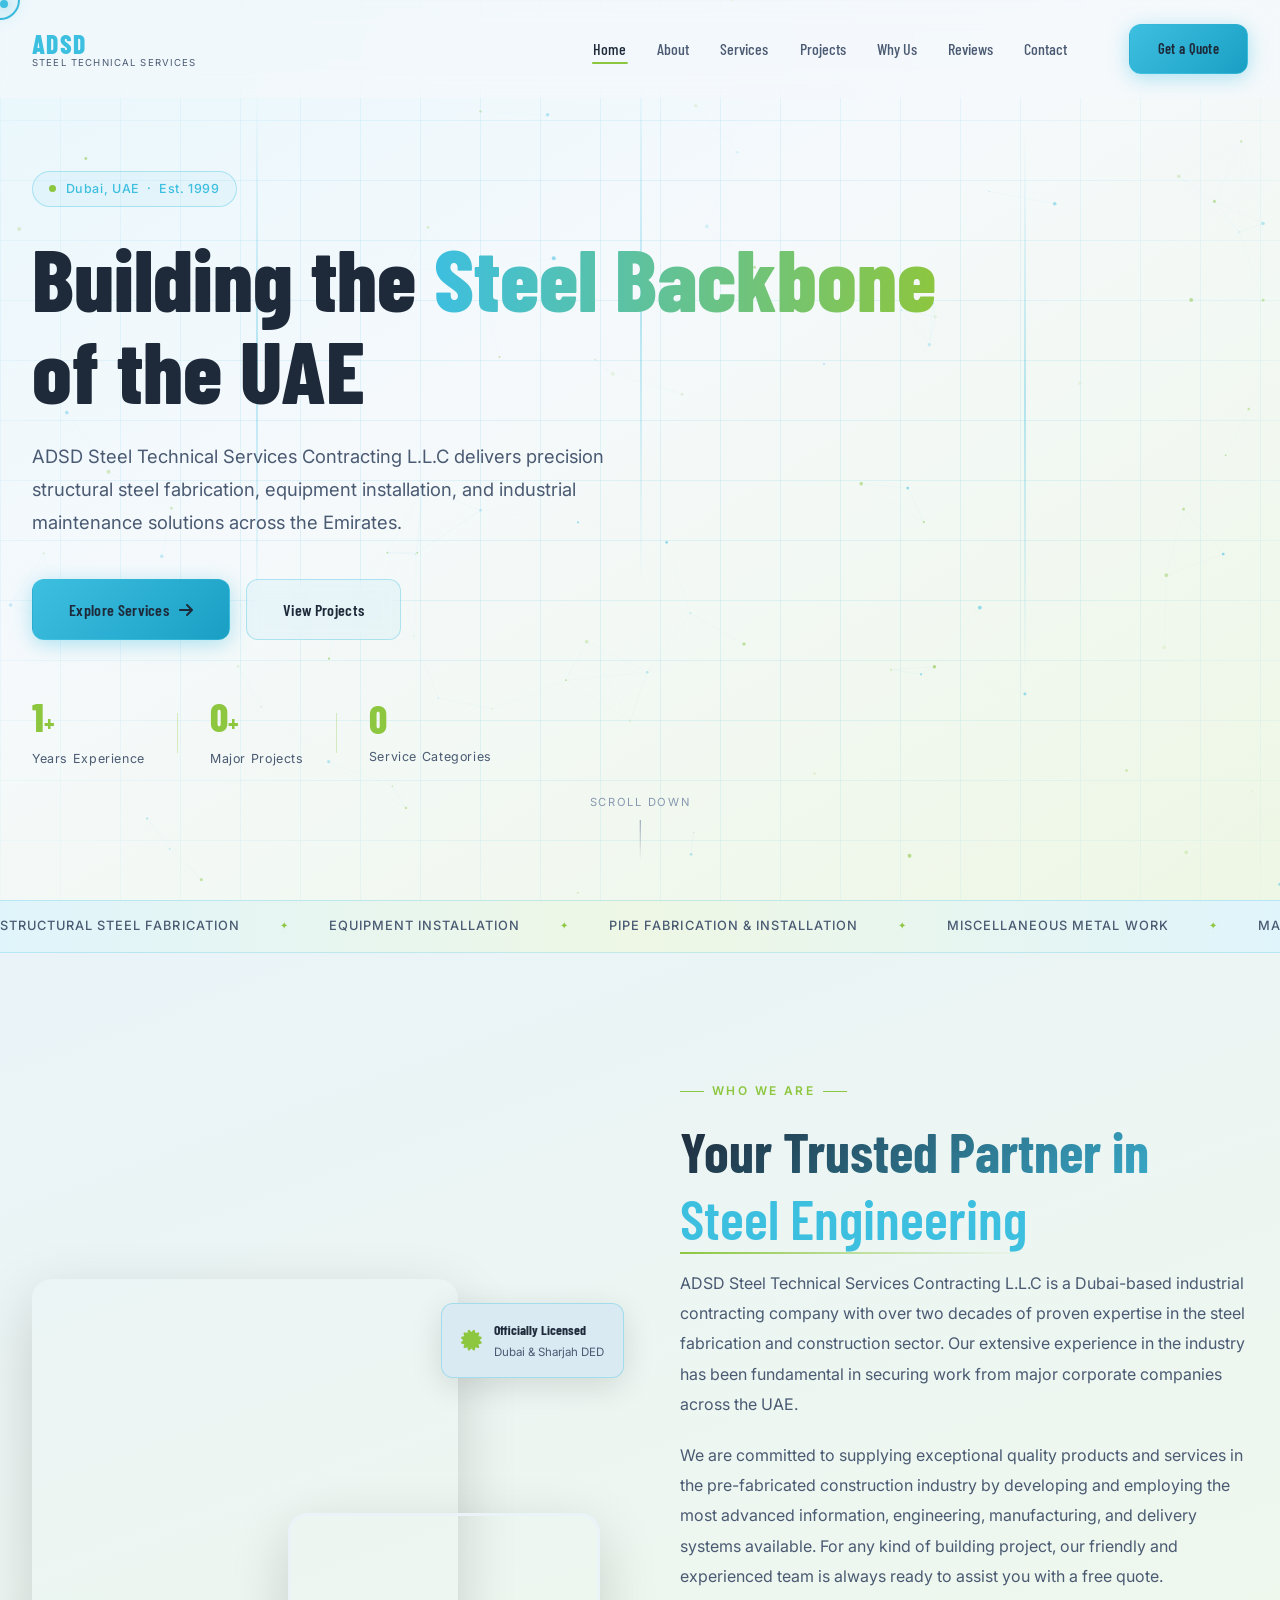
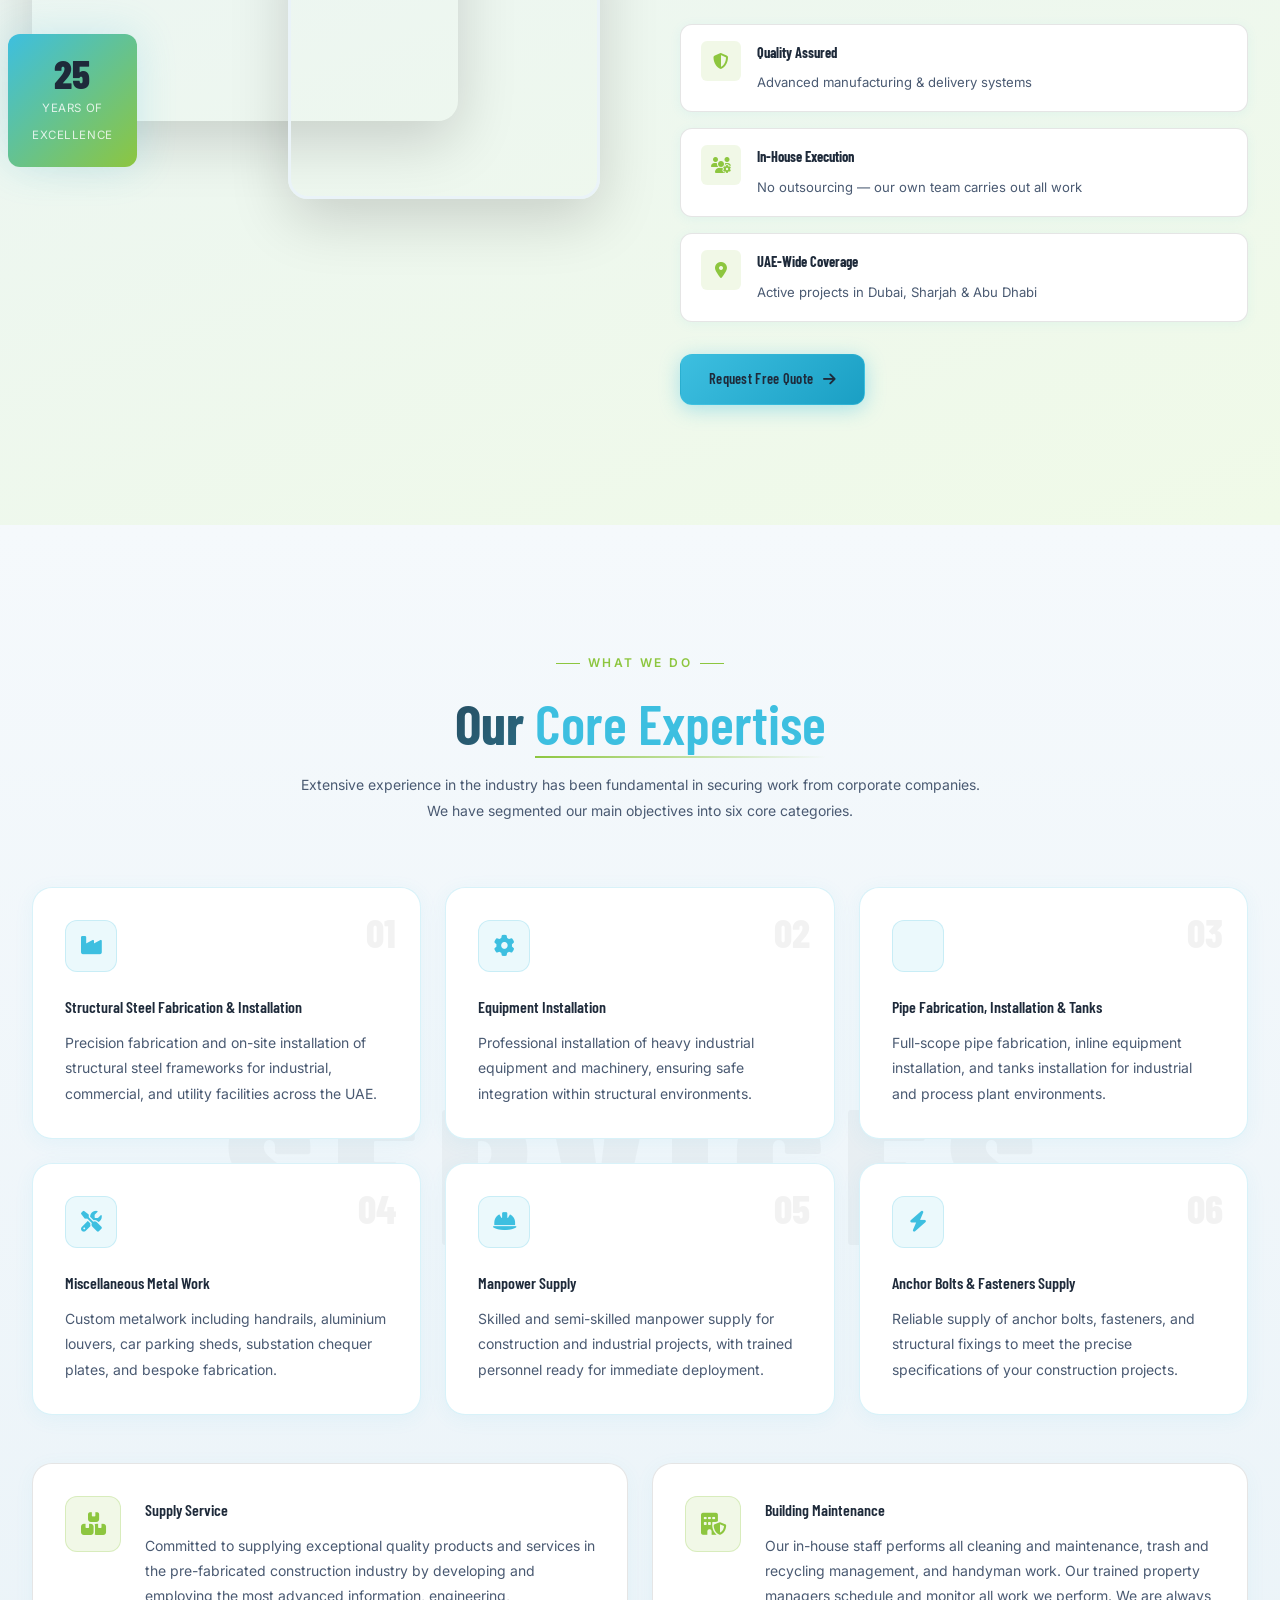
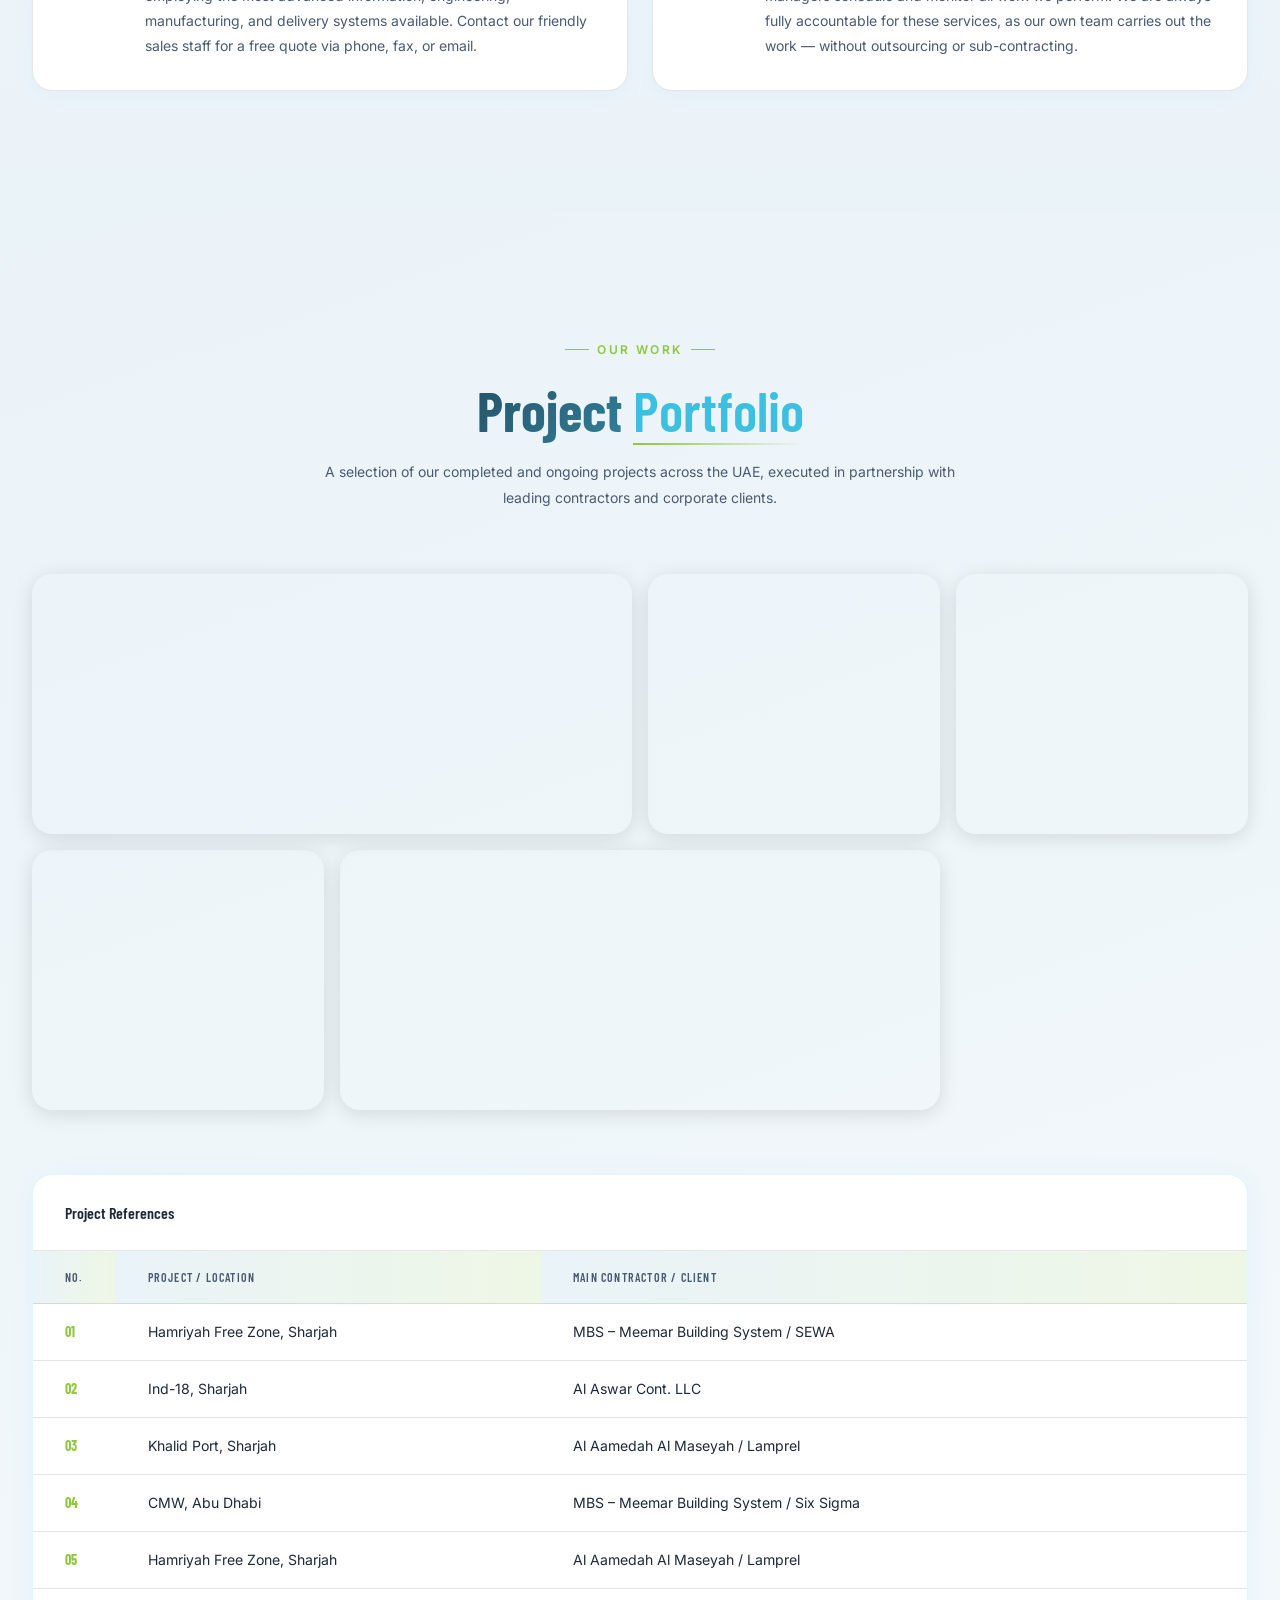
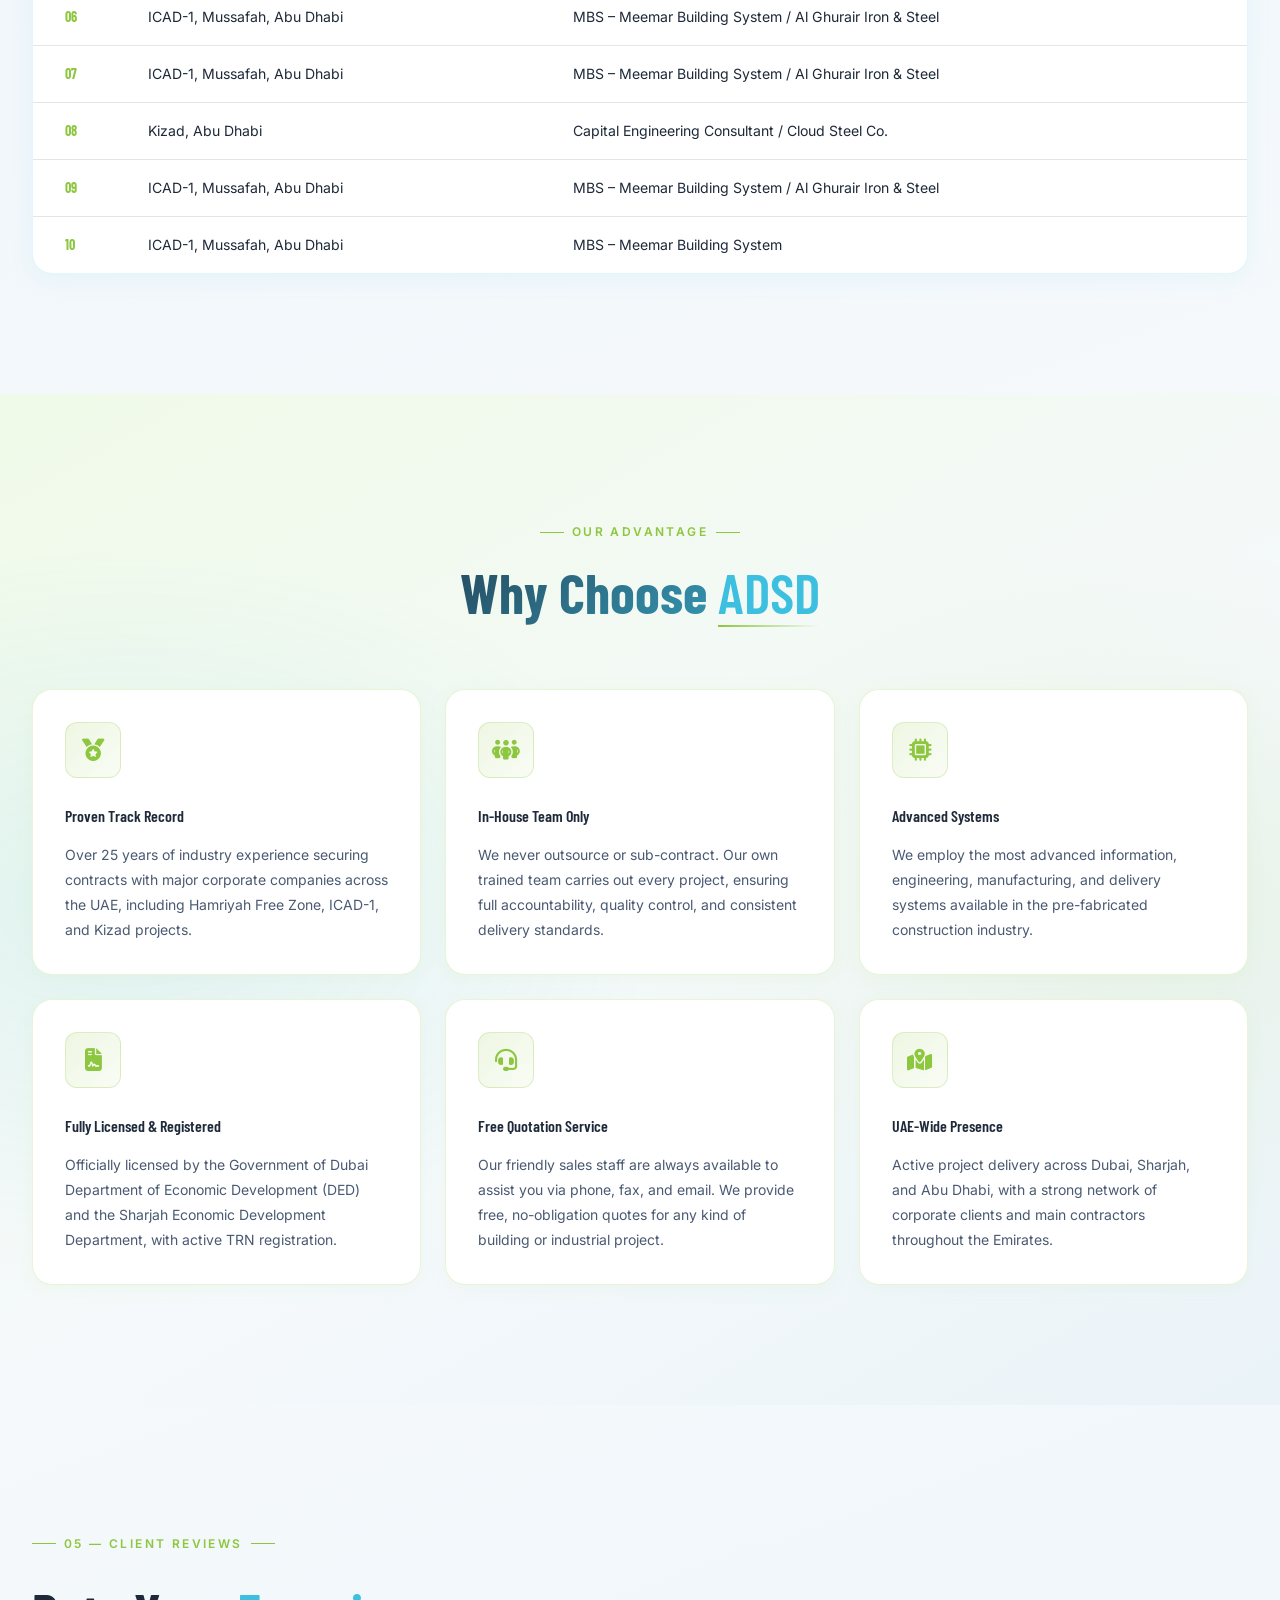
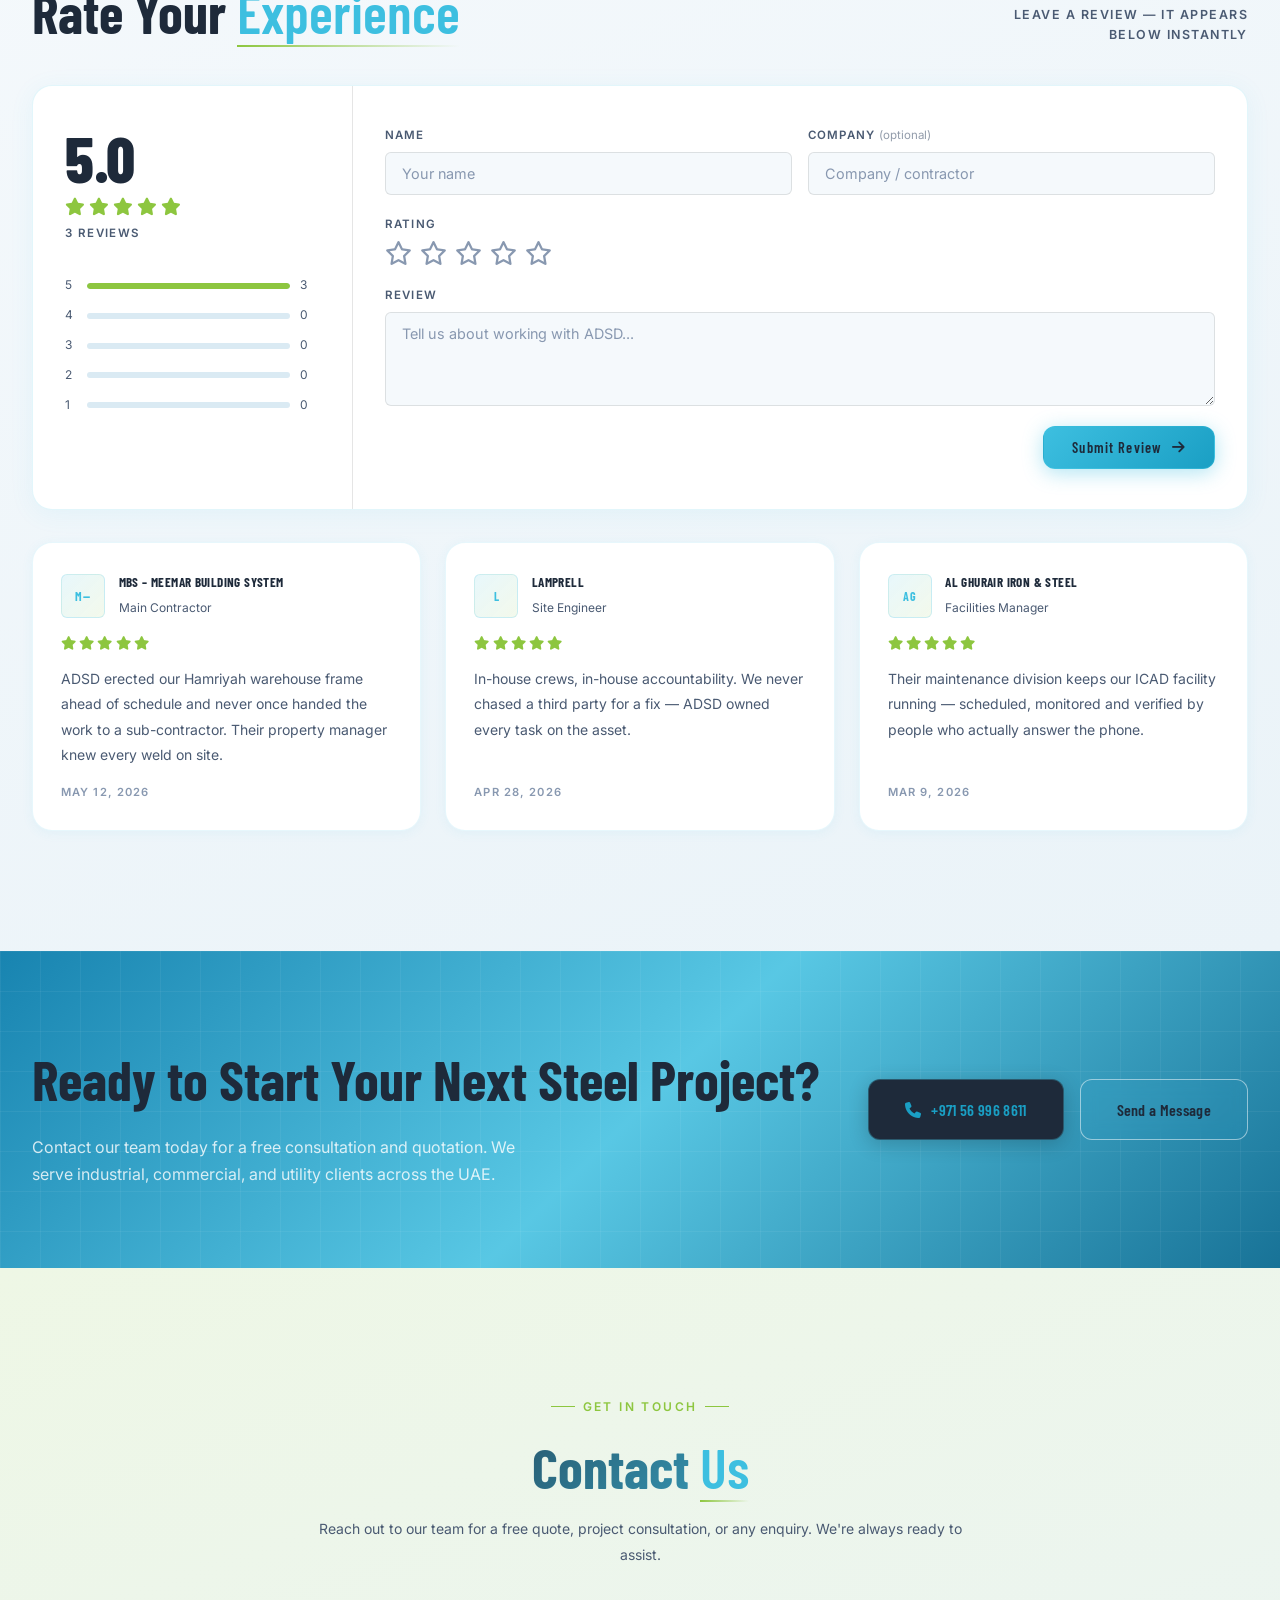
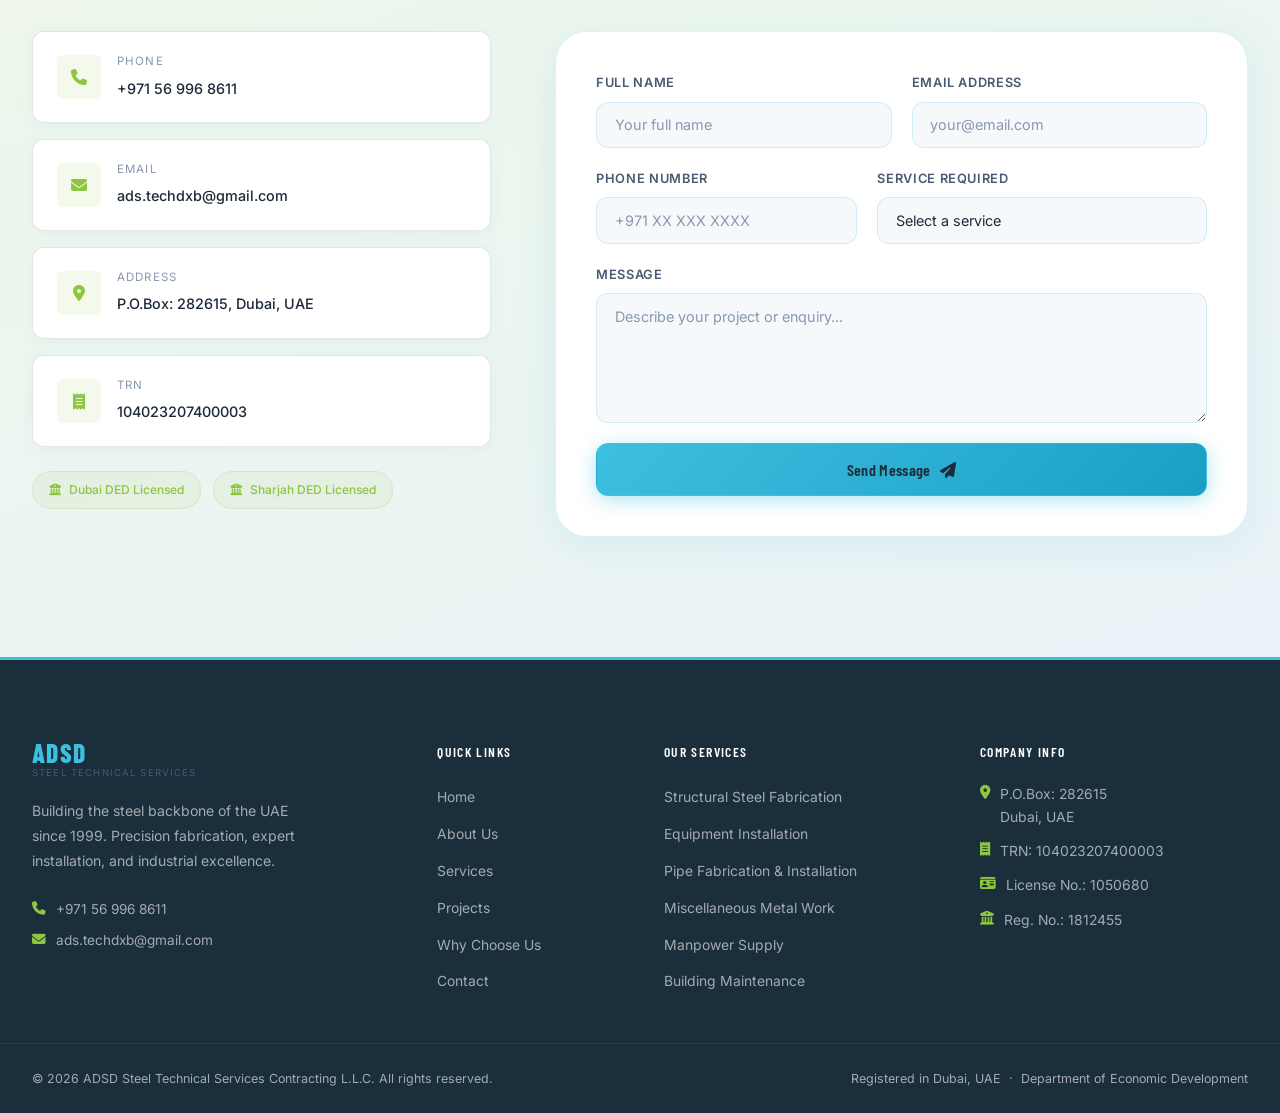
==== commit 78589bee: "Set light theme as main index - replace index.html and style.css with light theme versions" ====
--- a/index.html
+++ b/index.html
@@ -15,7 +15,7 @@
   <!-- Icons -->
   <link rel="stylesheet" href="https://cdnjs.cloudflare.com/ajax/libs/font-awesome/6.5.0/css/all.min.css" />
 
-  <!-- Stylesheet -->
+  <!-- Stylesheet (Light Theme) -->
   <link rel="stylesheet" href="style.css" />
 </head>
 <body>
@@ -91,9 +91,8 @@
       </div>
 
       <h1 class="hero__title">
-        <span class="hero__title-line reveal-up" data-delay="100">Building the</span>
-        <span class="hero__title-line hero__title-line--accent reveal-up" data-delay="200">Steel Backbone</span>
-        <span class="hero__title-line reveal-up" data-delay="300">of the UAE</span>
+        <span class="hero__title-line reveal-up" data-delay="100">Building the <span class="hero__title-line--accent">Steel Backbone</span></span>
+        <span class="hero__title-line reveal-up" data-delay="200">of the UAE</span>
       </h1>
 
       <p class="hero__desc reveal-up" data-delay="400">
--- a/style.css
+++ b/style.css
@@ -1,31 +1,31 @@
 /* ============================================================
-   ADSD Steel Technical Services – Main Stylesheet
-   Dark Theme | Modern UI | Fully Responsive
+   ADSD Steel Technical Services – Light Theme Stylesheet
+   Light Theme | Modern UI | Fully Responsive
    Fonts: Barlow Condensed (headings) · Inter (body)
    ============================================================ */
 
 /* ── CSS Custom Properties ──────────────────────────────── */
 :root {
-  /* Brand Colors */
-  --clr-primary:       #00b4d8;   /* Cyan/Blue – brand primary */
-  --clr-primary-dark:  #0077a8;
-  --clr-primary-light: #48cae4;
-  --clr-accent:        #4caf50;   /* Green accent */
-  --clr-red:           #e63946;   /* Red highlight */
-
-  /* Dark Theme Surfaces */
-  --clr-bg:            #0a0c10;   /* Deepest background */
-  --clr-bg-2:          #0f1117;   /* Section background */
-  --clr-bg-3:          #141720;   /* Card background */
-  --clr-bg-4:          #1c2030;   /* Elevated card */
-  --clr-border:        rgba(255,255,255,0.07);
-  --clr-border-bright: rgba(0,180,216,0.25);
+  /* Brand Colors – sampled from ADSD official letterhead */
+  --clr-primary:       #3dbfe0;   /* Brand sky-blue (letterhead ADSD lettering) */
+  --clr-primary-dark:  #1a9fc4;   /* Deeper shade for gradients/hover */
+  --clr-primary-light: #7dd8ef;   /* Light tint */
+  --clr-accent:        #8dc63f;   /* Brand sage-green stripe */
+  --clr-red:           #d32f3f;
+
+  /* Light Theme Surfaces */
+  --clr-bg:            #f0f4f8;   /* Page background */
+  --clr-bg-2:          #e6ecf3;   /* Alternate section bg */
+  --clr-bg-3:          #ffffff;   /* Card background */
+  --clr-bg-4:          #dce4ee;   /* Elevated card / table head */
+  --clr-border:        rgba(0,0,0,0.09);
+  --clr-border-bright: rgba(61,191,224,0.28);
 
   /* Text */
-  --clr-text:          #e0e6f0;
-  --clr-text-muted:    #8892a4;
-  --clr-text-dim:      #5a6275;
-  --clr-white:         #ffffff;
+  --clr-text:          #1e2a3a;
+  --clr-text-muted:    #4a5a72;
+  --clr-text-dim:      #8898b0;
+  --clr-white:         #1e2a3a;   /* "white" role → headings; maps to near-black */
 
   /* Typography */
   --font-heading:      'Barlow Condensed', sans-serif;
@@ -34,7 +34,7 @@
   /* Spacing */
   --section-py:        120px;
   --container-max:     1280px;
-  --container-px:      clamp(1rem, 5vw, 3rem);
+  --container-px:      2rem;
 
   /* Radius */
   --radius-sm:   6px;
@@ -42,11 +42,11 @@
   --radius-lg:   20px;
   --radius-xl:   32px;
 
-  /* Shadows */
-  --shadow-sm:   0 2px 12px rgba(0,0,0,0.3);
-  --shadow-md:   0 8px 32px rgba(0,0,0,0.45);
-  --shadow-lg:   0 20px 60px rgba(0,0,0,0.6);
-  --shadow-glow: 0 0 40px rgba(0,180,216,0.2);
+  /* Shadows – lighter on light backgrounds */
+  --shadow-sm:   0 2px 12px rgba(0,0,0,0.08);
+  --shadow-md:   0 8px 32px rgba(0,0,0,0.12);
+  --shadow-lg:   0 20px 60px rgba(0,0,0,0.16);
+  --shadow-glow: 0 0 40px rgba(61,191,224,0.2);
 
   /* Transitions */
   --transition-fast:   0.2s ease;
@@ -71,6 +71,7 @@
   scroll-behavior: smooth;
   font-size: 16px;
   -webkit-text-size-adjust: 100%;
+  overflow-x: hidden;
 }
 
 body {
@@ -87,21 +88,21 @@
   width: 12px;
 }
 ::-webkit-scrollbar-track {
-  background: var(--clr-bg);
+  background: var(--clr-bg-2);
 }
 ::-webkit-scrollbar-thumb {
-  background: linear-gradient(180deg, #00b4d8, #4caf50);
+  background: linear-gradient(180deg, #3dbfe0, #8dc63f);
   border-radius: 10px;
-  border: 3px solid var(--clr-bg);
+  border: 3px solid var(--clr-bg-2);
   transition: background 0.3s ease;
 }
 ::-webkit-scrollbar-thumb:hover {
-  background: linear-gradient(180deg, #48cae4, #66bb6a);
+  background: linear-gradient(180deg, #7dd8ef, #aad95f);
 }
 
 /* Firefox Scrollbar */
 * {
-  scrollbar-color: #00b4d8 var(--clr-bg);
+  scrollbar-color: #3dbfe0 var(--clr-bg-2);
   scrollbar-width: thin;
 }
 
@@ -118,12 +119,12 @@
   position: fixed;
   width: 8px;
   height: 8px;
-  background-color: #00b4d8;
+  background-color: #3dbfe0;
   border-radius: 50%;
   pointer-events: none;
   z-index: 9998;
   top: 0; left: 0;
-  box-shadow: 0 0 8px rgba(0,180,216,0.6);
+  box-shadow: 0 0 8px rgba(61,191,224,0.55);
   transition: opacity 0.2s ease;
 }
 
@@ -131,24 +132,22 @@
   position: fixed;
   width: 40px;
   height: 40px;
-  border: 2px solid #00b4d8;
+  border: 2px solid #3dbfe0;
   border-radius: 50%;
   pointer-events: none;
   z-index: 9997;
   top: 0; left: 0;
   transform: translate(-50%, -50%);
-  mix-blend-mode: screen;
-  backdrop-filter: invert(1);
-  -webkit-backdrop-filter: invert(1);
-  box-shadow: inset 0 0 20px rgba(0,180,216,0.3), 0 0 15px rgba(0,180,216,0.2);
+  mix-blend-mode: multiply;
+  box-shadow: inset 0 0 20px rgba(61,191,224,0.18), 0 0 15px rgba(61,191,224,0.12);
   transition: width 0.2s ease, height 0.2s ease, border-color 0.2s ease;
 }
 
 .cursor-ring.hover {
   width: 60px;
   height: 60px;
-  border-color: #4caf50;
-  box-shadow: inset 0 0 30px rgba(76,175,80,0.4), 0 0 25px rgba(76,175,80,0.3);
+  border-color: #8dc63f;
+  box-shadow: inset 0 0 30px rgba(141,198,63,0.25), 0 0 25px rgba(141,198,63,0.2);
 }
 
 /* ── Loader ─────────────────────────────────────────────── */
@@ -187,9 +186,9 @@
   animation: loaderLetterIn 0.5s cubic-bezier(0.4,0,0.2,1) forwards;
 }
 .loader__a  { color: var(--clr-primary);  animation-delay: 0.1s !important; }
-.loader__d  { color: var(--clr-white);    animation-delay: 0.2s !important; }
+.loader__d  { color: var(--clr-text);     animation-delay: 0.2s !important; }
 .loader__s  { color: var(--clr-accent);   animation-delay: 0.3s !important; }
-.loader__d2 { color: var(--clr-white);    animation-delay: 0.4s !important; }
+.loader__d2 { color: var(--clr-text);     animation-delay: 0.4s !important; }
 
 @keyframes loaderLetterIn {
   to { opacity: 1; transform: translateY(0); }
@@ -222,6 +221,7 @@
 /* ── Container ──────────────────────────────────────────── */
 .container {
   max-width: var(--container-max);
+  width: 100%;
   margin: 0 auto;
   padding: 0 var(--container-px);
 }
@@ -260,9 +260,9 @@
   font-size: var(--fs-section-title);
   font-weight: 700;
   line-height: 1.2;
-  color: var(--clr-white);
+  color: var(--clr-text);
   margin-bottom: 1rem;
-  background: linear-gradient(135deg, #ffffff 0%, var(--clr-primary) 50%, #ffffff 100%);
+  background: linear-gradient(135deg, var(--clr-text) 0%, var(--clr-primary) 50%, var(--clr-text) 100%);
   -webkit-background-clip: text;
   -webkit-text-fill-color: transparent;
   background-clip: text;
@@ -338,20 +338,20 @@
 .btn--primary {
   background: linear-gradient(135deg, var(--clr-primary), var(--clr-primary-dark));
   color: var(--clr-white);
-  box-shadow: 0 4px 20px rgba(0,180,216,0.3);
+  box-shadow: 0 4px 20px rgba(61,191,224,0.3);
   backdrop-filter: blur(10px);
   border: 1px solid rgba(72,202,228,0.3);
 }
 .btn--primary:hover {
   transform: translateY(-3px) scale(1.02);
-  box-shadow: 0 12px 40px rgba(0,180,216,0.55);
+  box-shadow: 0 12px 40px rgba(61,191,224,0.55);
   backdrop-filter: blur(15px);
   border-color: rgba(72,202,228,0.6);
 }
 
 .btn--ghost {
-  background: rgba(0,180,216,0.05);
-  color: var(--clr-white);
+  background: rgba(61,191,224,0.06);
+  color: var(--clr-text);
   border: 1px solid var(--clr-border-bright);
   backdrop-filter: blur(8px);
   transition: var(--transition-base);
@@ -360,9 +360,9 @@
   border-color: var(--clr-primary);
   color: var(--clr-primary);
   transform: translateY(-3px) scale(1.02);
-  background: rgba(0,180,216,0.12);
+  background: rgba(61,191,224,0.1);
   backdrop-filter: blur(12px);
-  box-shadow: 0 8px 25px rgba(0,180,216,0.25);
+  box-shadow: 0 8px 25px rgba(61,191,224,0.2);
 }
 
 .btn--lg { padding: 1rem 2.25rem; font-size: 1rem; }
@@ -378,7 +378,7 @@
 }
 
 .header.scrolled {
-  background: rgba(10,12,16,0.92);
+  background: rgba(240,244,248,0.94);
   backdrop-filter: blur(20px);
   -webkit-backdrop-filter: blur(20px);
   box-shadow: 0 1px 0 var(--clr-border), var(--shadow-sm);
@@ -441,7 +441,7 @@
   transition: transform var(--transition-base);
 }
 .nav__link:hover,
-.nav__link.active { color: var(--clr-white); }
+.nav__link.active { color: var(--clr-text); }
 .nav__link:hover::after,
 .nav__link.active::after { transform: translateX(-50%) scaleX(1); }
 
@@ -458,7 +458,7 @@
   display: block;
   width: 24px;
   height: 2px;
-  background: var(--clr-white);
+  background: var(--clr-text);
   border-radius: 99px;
   transition: var(--transition-base);
 }
@@ -470,8 +470,10 @@
 .hero {
   position: relative;
   min-height: 100vh;
-  display: flex;
-  align-items: center;
+  width: 100%;
+  display: flex;
+  align-items: center;
+  justify-content: center;
   overflow: hidden;
   background: var(--clr-bg);
 }
@@ -488,8 +490,8 @@
   position: absolute;
   inset: 0;
   background-image:
-    linear-gradient(var(--clr-border) 1px, transparent 1px),
-    linear-gradient(90deg, var(--clr-border) 1px, transparent 1px);
+    linear-gradient(rgba(0,0,0,0.06) 1px, transparent 1px),
+    linear-gradient(90deg, rgba(0,0,0,0.06) 1px, transparent 1px);
   background-size: 60px 60px;
   mask-image: radial-gradient(ellipse 80% 80% at 50% 50%, black 40%, transparent 100%);
   z-index: 0;
@@ -523,6 +525,7 @@
   z-index: 2;
   padding-top: 120px;
   padding-bottom: 80px;
+  width: 100%;
 }
 
 .hero__badge {
@@ -535,7 +538,7 @@
   font-size: 0.78rem;
   font-weight: 500;
   color: var(--clr-primary);
-  background: rgba(0,180,216,0.06);
+  background: rgba(61,191,224,0.06);
   margin-bottom: 1.5rem;
   letter-spacing: 0.05em;
 }
@@ -546,8 +549,8 @@
   animation: pulse 2s ease-in-out infinite;
 }
 @keyframes pulse {
-  0%, 100% { box-shadow: 0 0 0 0 rgba(76,175,80,0.4); }
-  50%       { box-shadow: 0 0 0 6px rgba(76,175,80,0); }
+  0%, 100% { box-shadow: 0 0 0 0 rgba(141,198,63,0.4); }
+  50%       { box-shadow: 0 0 0 6px rgba(141,198,63,0); }
 }
 
 .hero__title {
@@ -555,7 +558,7 @@
   font-size: clamp(3rem, 7vw, 5.5rem);
   font-weight: 800;
   line-height: 1.05;
-  color: var(--clr-white);
+  color: var(--clr-text);
   margin-bottom: 1.5rem;
   display: flex;
   flex-direction: column;
@@ -728,7 +731,7 @@
 }
 .about__badge-card strong {
   display: block;
-  color: var(--clr-white);
+  color: var(--clr-text);
   font-family: var(--font-heading);
   font-size: 0.85rem;
 }
@@ -791,7 +794,7 @@
 .about__pillar-icon {
   width: 40px; height: 40px;
   border-radius: var(--radius-sm);
-  background: rgba(0,180,216,0.1);
+  background: rgba(61,191,224,0.1);
   display: flex;
   align-items: center;
   justify-content: center;
@@ -803,7 +806,7 @@
   display: block;
   font-family: var(--font-heading);
   font-size: 0.9rem;
-  color: var(--clr-white);
+  color: var(--clr-text);
   margin-bottom: 0.2rem;
 }
 .about__pillar span {
@@ -825,7 +828,7 @@
   font-family: var(--font-heading);
   font-size: clamp(6rem, 15vw, 14rem);
   font-weight: 900;
-  color: rgba(255,255,255,0.015);
+  color: rgba(0,0,0,0.03);
   white-space: nowrap;
   pointer-events: none;
   user-select: none;
@@ -840,9 +843,9 @@
 }
 
 .service-card {
-  background: rgba(20,23,32,0.6);
+  background: rgba(255,255,255,0.8);
   backdrop-filter: blur(12px);
-  border: 1px solid rgba(0,180,216,0.15);
+  border: 1px solid rgba(61,191,224,0.12);
   border-radius: var(--radius-lg);
   padding: 2rem;
   position: relative;
@@ -861,18 +864,18 @@
 }
 .service-card:hover {
   transform: translateY(-8px) scale(1.02);
-  border-color: rgba(0,180,216,0.4);
-  box-shadow: 0 15px 50px rgba(0,180,216,0.35), var(--shadow-glow);
+  border-color: rgba(61,191,224,0.35);
+  box-shadow: 0 15px 50px rgba(61,191,224,0.18), var(--shadow-glow);
   backdrop-filter: blur(20px);
-  background: rgba(20,23,32,0.8);
+  background: rgba(255,255,255,0.98);
 }
 .service-card:hover::before { transform: scaleX(1); }
 
 .service-card__icon {
   width: 52px; height: 52px;
   border-radius: var(--radius-md);
-  background: rgba(0,180,216,0.1);
-  border: 1px solid rgba(0,180,216,0.2);
+  background: rgba(61,191,224,0.1);
+  border: 1px solid rgba(61,191,224,0.2);
   display: flex;
   align-items: center;
   justify-content: center;
@@ -882,7 +885,7 @@
   transition: background var(--transition-fast), transform var(--transition-base);
 }
 .service-card:hover .service-card__icon {
-  background: rgba(0,180,216,0.2);
+  background: rgba(61,191,224,0.2);
   transform: scale(1.1) rotate(-5deg);
 }
 
@@ -892,17 +895,17 @@
   font-family: var(--font-heading);
   font-size: 2.5rem;
   font-weight: 800;
-  color: rgba(255,255,255,0.04);
+  color: rgba(0,0,0,0.05);
   line-height: 1;
   transition: color var(--transition-base);
 }
-.service-card:hover .service-card__num { color: rgba(0,180,216,0.08); }
+.service-card:hover .service-card__num { color: rgba(61,191,224,0.1); }
 
 .service-card__title {
   font-family: var(--font-heading);
   font-size: var(--fs-card-heading);
   font-weight: 600;
-  color: var(--clr-white);
+  color: var(--clr-text);
   margin-bottom: 0.75rem;
   line-height: 1.4;
 }
@@ -947,8 +950,8 @@
 .service-ext__icon {
   width: 56px; height: 56px;
   border-radius: var(--radius-md);
-  background: rgba(0,180,216,0.1);
-  border: 1px solid rgba(0,180,216,0.2);
+  background: rgba(61,191,224,0.1);
+  border: 1px solid rgba(61,191,224,0.2);
   display: flex;
   align-items: center;
   justify-content: center;
@@ -961,7 +964,7 @@
   font-family: var(--font-heading);
   font-size: var(--fs-card-heading);
   font-weight: 600;
-  color: var(--clr-white);
+  color: var(--clr-text);
   margin-bottom: 0.6rem;
 }
 .service-ext__content p {
@@ -1047,7 +1050,7 @@
   font-family: var(--font-heading);
   font-size: var(--fs-card-heading);
   font-weight: 600;
-  color: var(--clr-white);
+  color: var(--clr-text);
   padding: 1.5rem 2rem;
   border-bottom: 1px solid var(--clr-border);
 }
@@ -1077,7 +1080,7 @@
   transition: background var(--transition-fast);
 }
 .projects__table tr:last-child td { border-bottom: none; }
-.projects__table tbody tr:hover td { background: rgba(0,180,216,0.04); }
+.projects__table tbody tr:hover td { background: rgba(61,191,224,0.04); }
 .projects__table td:first-child {
   font-family: var(--font-heading);
   font-weight: 700;
@@ -1094,8 +1097,8 @@
   position: absolute;
   inset: 0;
   background:
-    radial-gradient(ellipse 60% 50% at 20% 50%, rgba(0,180,216,0.05) 0%, transparent 70%),
-    radial-gradient(ellipse 60% 50% at 80% 50%, rgba(76,175,80,0.04) 0%, transparent 70%);
+    radial-gradient(ellipse 60% 50% at 20% 50%, rgba(61,191,224,0.05) 0%, transparent 70%),
+    radial-gradient(ellipse 60% 50% at 80% 50%, rgba(141,198,63,0.04) 0%, transparent 70%);
   pointer-events: none;
 }
 
@@ -1106,26 +1109,26 @@
 }
 
 .why-card {
-  background: rgba(20,23,32,0.6);
+  background: rgba(255,255,255,0.8);
   backdrop-filter: blur(12px);
-  border: 1px solid rgba(0,180,216,0.15);
+  border: 1px solid rgba(61,191,224,0.12);
   border-radius: var(--radius-lg);
   padding: 2rem;
   transition: transform var(--transition-base), border-color var(--transition-base), box-shadow var(--transition-base), backdrop-filter var(--transition-base);
 }
 .why-card:hover {
   transform: translateY(-8px) scale(1.02);
-  border-color: rgba(0,180,216,0.4);
-  box-shadow: 0 15px 50px rgba(0,180,216,0.25), var(--shadow-glow);
+  border-color: rgba(61,191,224,0.35);
+  box-shadow: 0 15px 50px rgba(61,191,224,0.15), var(--shadow-glow);
   backdrop-filter: blur(20px);
-  background: rgba(20,23,32,0.8);
+  background: rgba(255,255,255,0.98);
 }
 
 .why-card__icon-wrap {
   width: 56px; height: 56px;
   border-radius: var(--radius-md);
-  background: linear-gradient(135deg, rgba(0,180,216,0.15), rgba(0,180,216,0.05));
-  border: 1px solid rgba(0,180,216,0.2);
+  background: linear-gradient(135deg, rgba(61,191,224,0.15), rgba(61,191,224,0.05));
+  border: 1px solid rgba(61,191,224,0.2);
   display: flex;
   align-items: center;
   justify-content: center;
@@ -1140,7 +1143,7 @@
   font-family: var(--font-heading);
   font-size: var(--fs-card-heading);
   font-weight: 600;
-  color: var(--clr-white);
+  color: var(--clr-text);
   margin-bottom: 0.75rem;
 }
 .why-card p {
@@ -1158,7 +1161,7 @@
 .cta-band__bg {
   position: absolute;
   inset: 0;
-  background: linear-gradient(135deg, rgba(0,119,168,0.9) 0%, rgba(0,180,216,0.85) 50%, rgba(0,100,140,0.9) 100%);
+  background: linear-gradient(135deg, rgba(0,119,168,0.9) 0%, rgba(61,191,224,0.85) 50%, rgba(0,100,140,0.9) 100%);
 }
 .cta-band__bg::before {
   content: '';
@@ -1242,7 +1245,7 @@
 .contact-info-card__icon {
   width: 44px; height: 44px;
   border-radius: var(--radius-sm);
-  background: rgba(0,180,216,0.1);
+  background: rgba(61,191,224,0.1);
   display: flex;
   align-items: center;
   justify-content: center;
@@ -1260,7 +1263,7 @@
 }
 .contact-info-card__value {
   font-size: 0.9rem;
-  color: var(--clr-white);
+  color: var(--clr-text);
   font-weight: 500;
   transition: color var(--transition-fast);
 }
@@ -1277,8 +1280,8 @@
   align-items: center;
   gap: 0.5rem;
   padding: 0.5rem 1rem;
-  background: rgba(76,175,80,0.08);
-  border: 1px solid rgba(76,175,80,0.2);
+  background: rgba(141,198,63,0.08);
+  border: 1px solid rgba(141,198,63,0.2);
   border-radius: 99px;
   font-size: 0.75rem;
   color: var(--clr-accent);
@@ -1287,12 +1290,12 @@
 
 /* Contact form */
 .contact-form {
-  background: rgba(20,23,32,0.7);
+  background: rgba(255,255,255,0.9);
   backdrop-filter: blur(15px);
-  border: 1px solid rgba(0,180,216,0.2);
+  border: 1px solid rgba(61,191,224,0.18);
   border-radius: var(--radius-xl);
   padding: 2.5rem;
-  box-shadow: 0 8px 32px rgba(0,180,216,0.1);
+  box-shadow: 0 8px 32px rgba(61,191,224,0.08);
 }
 
 .form-row {
@@ -1320,11 +1323,11 @@
 .form-group input,
 .form-group textarea,
 .form-group select {
-  background: var(--clr-bg-4);
+  background: var(--clr-bg);
   border: 1px solid var(--clr-border);
   border-radius: var(--radius-md);
   padding: 0.85rem 1.1rem;
-  color: var(--clr-white);
+  color: var(--clr-text);
   font-size: 0.9rem;
   transition: border-color var(--transition-fast), box-shadow var(--transition-fast);
   outline: none;
@@ -1337,16 +1340,16 @@
 .form-group textarea:focus,
 .form-group select:focus {
   border-color: var(--clr-primary);
-  box-shadow: 0 0 0 3px rgba(0,180,216,0.15);
+  box-shadow: 0 0 0 3px rgba(61,191,224,0.15);
 }
 .form-group select {
-  background-image: url("data:image/svg+xml,%3Csvg xmlns='http://www.w3.org/2000/svg' width='12' height='8' viewBox='0 0 12 8'%3E%3Cpath d='M1 1l5 5 5-5' stroke='%238892a4' stroke-width='1.5' fill='none' stroke-linecap='round'/%3E%3C/svg%3E");
+  background-image: url("data:image/svg+xml,%3Csvg xmlns='http://www.w3.org/2000/svg' width='12' height='8' viewBox='0 0 12 8'%3E%3Cpath d='M1 1l5 5 5-5' stroke='%234a5a72' stroke-width='1.5' fill='none' stroke-linecap='round'/%3E%3C/svg%3E");
   background-repeat: no-repeat;
   background-position: right 1rem center;
   padding-right: 2.5rem;
   cursor: pointer;
 }
-.form-group select option { background: var(--clr-bg-4); }
+.form-group select option { background: var(--clr-bg); color: var(--clr-text); }
 .form-group textarea { resize: vertical; min-height: 130px; }
 
 .form-success {
@@ -1354,8 +1357,8 @@
   align-items: center;
   gap: 0.75rem;
   padding: 1rem 1.25rem;
-  background: rgba(76,175,80,0.1);
-  border: 1px solid rgba(76,175,80,0.3);
+  background: rgba(141,198,63,0.1);
+  border: 1px solid rgba(141,198,63,0.3);
   border-radius: var(--radius-md);
   color: var(--clr-accent);
   font-size: 0.9rem;
@@ -1414,7 +1417,7 @@
   font-weight: 600;
   letter-spacing: 0.1em;
   text-transform: uppercase;
-  color: var(--clr-white);
+  color: var(--clr-text);
   margin-bottom: 1.25rem;
 }
 
@@ -1475,7 +1478,7 @@
   align-items: center;
   justify-content: center;
   font-size: 0.9rem;
-  box-shadow: 0 4px 20px rgba(0,180,216,0.4);
+  box-shadow: 0 4px 20px rgba(61,191,224,0.4);
   opacity: 0;
   transform: translateY(20px);
   pointer-events: none;
@@ -1612,7 +1615,7 @@
   font-size: var(--fs-section-title);
   font-weight: 700;
   line-height: 1.2;
-  color: var(--clr-white);
+  color: var(--clr-text);
   margin-top: 0.5rem;
 }
 
@@ -1661,7 +1664,7 @@
   font-family: var(--font-heading);
   font-size: 4rem;
   font-weight: 800;
-  color: var(--clr-white);
+  color: var(--clr-text);
   line-height: 1;
 }
 
@@ -1750,7 +1753,7 @@
 
 .reviews__form-group input,
 .reviews__form-group textarea {
-  background: var(--clr-bg-4);
+  background: var(--clr-bg);
   border: 1px solid var(--clr-border);
   border-radius: var(--radius-sm);
   padding: 0.75rem 1rem;
@@ -1851,7 +1854,7 @@
   font-family: var(--font-heading);
   font-size: 0.82rem;
   font-weight: 700;
-  color: var(--clr-white);
+  color: var(--clr-text);
   letter-spacing: 0.03em;
 }
 
@@ -1911,3 +1914,409 @@
     text-align: left;
   }
 }
+
+/* ============================================================
+   GREEN BOOST – increases brand green presence across the UI
+   Switches select elements from blue → accent green
+   ============================================================ */
+
+/* Section labels (the small ALL-CAPS tags above headings) */
+.section__label {
+  color: var(--clr-accent);
+}
+.section__label::before,
+.section__label::after {
+  background: var(--clr-accent);
+}
+
+/* Nav active / hover underline dot */
+.nav__link::after {
+  background: var(--clr-accent);
+}
+
+/* Hero badge dot – already green, keep; hero stat numbers → green */
+.hero__stat-num,
+.hero__stat-plus {
+  color: var(--clr-accent);
+}
+
+/* Hero stat divider */
+.hero__stat-divider {
+  background: rgba(141,198,63,0.3);
+}
+
+/* About pillar icons → green */
+.about__pillar-icon {
+  background: rgba(141,198,63,0.12);
+  color: var(--clr-accent);
+}
+.about__pillar:hover {
+  border-color: var(--clr-accent);
+}
+
+/* About years badge – already uses primary gradient, add green end */
+.about__years {
+  background: linear-gradient(135deg, var(--clr-primary), var(--clr-accent));
+}
+
+/* Service card top bar & bottom line → end in a stronger green */
+.service-card::before,
+.service-card__line {
+  background: linear-gradient(90deg, var(--clr-accent), var(--clr-primary));
+}
+
+/* Service ext icon → green tint */
+.service-ext__icon {
+  background: rgba(141,198,63,0.12);
+  border-color: rgba(141,198,63,0.25);
+  color: var(--clr-accent);
+}
+
+/* Why-card icon wraps → green */
+.why-card__icon-wrap {
+  background: linear-gradient(135deg, rgba(141,198,63,0.15), rgba(141,198,63,0.05));
+  border-color: rgba(141,198,63,0.25);
+  color: var(--clr-accent);
+}
+
+/* Projects table – first column numbers */
+.projects__table td:first-child {
+  color: var(--clr-accent);
+}
+
+/* Projects table row hover → green tint */
+.projects__table tbody tr:hover td {
+  background: rgba(141,198,63,0.05);
+}
+
+/* Review stars → green */
+.reviews__score-stars,
+.review-card__stars {
+  color: var(--clr-accent);
+}
+
+/* Review bar fill → green */
+.reviews__bar-fill {
+  background: var(--clr-accent);
+}
+
+/* Star picker hover/active → green */
+.reviews__star:hover,
+.reviews__star.active {
+  color: var(--clr-accent);
+}
+
+/* Review form focus ring → green */
+.reviews__form-group input:focus,
+.reviews__form-group textarea:focus {
+  border-color: var(--clr-accent);
+  box-shadow: 0 0 0 3px rgba(141,198,63,0.15);
+}
+
+/* Contact info card icons → green */
+.contact-info-card__icon {
+  background: rgba(141,198,63,0.1);
+  color: var(--clr-accent);
+}
+
+/* Footer quick-contact icons → green */
+.footer__contact-quick i {
+  color: var(--clr-accent);
+}
+
+/* Footer links hover → green */
+.footer__links a:hover,
+.footer__services a:hover {
+  color: var(--clr-accent);
+}
+.footer__address i {
+  color: var(--clr-accent);
+}
+
+/* Back-to-top button → green */
+.back-to-top {
+  background: var(--clr-accent);
+  box-shadow: 0 4px 20px rgba(141,198,63,0.45);
+}
+.back-to-top:hover {
+  box-shadow: 0 8px 30px rgba(141,198,63,0.55);
+}
+
+/* Ticker dots → green (already accent, making explicit) */
+.ticker__dot {
+  color: var(--clr-accent);
+}
+
+/* text-accent underline → green */
+.text-accent::after {
+  background: linear-gradient(90deg, var(--clr-accent), transparent);
+}
+
+/* ============================================================
+   VISUAL DEPTH OVERHAUL – makes the light theme rich & vivid
+   ============================================================ */
+
+/* ── Richer surface palette ──────────────────────────────── */
+:root {
+  --clr-bg:   #f5f9fc;
+  --clr-bg-2: #eaf3f8;
+  --clr-bg-3: #ffffff;
+  --clr-bg-4: #daeaf3;
+  --clr-border:        rgba(0,0,0,0.10);
+  --clr-border-bright: rgba(61,191,224,0.35);
+}
+
+/* ── Hero – rich blue-to-green radial wash instead of flat grey ── */
+.hero {
+  background: linear-gradient(150deg, #e8f7fc 0%, #f5f9fc 40%, #eef7e5 100%);
+}
+
+/* Stronger grid lines in hero */
+.hero__grid {
+  background-image:
+    linear-gradient(rgba(61,191,224,0.12) 1px, transparent 1px),
+    linear-gradient(90deg, rgba(61,191,224,0.12) 1px, transparent 1px);
+  opacity: 1;
+}
+
+/* Beams more visible */
+.hero__beam {
+  opacity: 0.35;
+}
+@keyframes beamFloat {
+  0%, 100% { transform: scaleY(1) translateY(0);    opacity: 0.25; }
+  50%       { transform: scaleY(1.2) translateY(-20px); opacity: 0.5; }
+}
+
+/* ── Header bg before scroll ──────────────────────────────── */
+.header {
+  background: rgba(245,249,252,0.6);
+  backdrop-filter: blur(12px);
+  -webkit-backdrop-filter: blur(12px);
+}
+.header.scrolled {
+  background: rgba(245,249,252,0.97);
+  box-shadow: 0 1px 0 var(--clr-border), 0 4px 24px rgba(61,191,224,0.1);
+}
+
+/* ── Ticker – colourful strip ─────────────────────────────── */
+.ticker {
+  background: linear-gradient(90deg, #e0f4fb, #eef7e5, #e0f4fb);
+  border-color: rgba(61,191,224,0.25);
+}
+.ticker__track {
+  color: var(--clr-text-muted);
+}
+
+/* ── About section – stronger bg contrast ──────────────────── */
+.about {
+  background: linear-gradient(160deg, #eaf3f8 0%, #f0fae8 100%);
+}
+
+/* Pillar cards – visible lift */
+.about__pillar {
+  background: #ffffff;
+  box-shadow: 0 2px 12px rgba(61,191,224,0.08);
+}
+.about__pillar:hover {
+  box-shadow: 0 6px 24px rgba(141,198,63,0.15);
+}
+
+/* ── Services – subtle directional bg ──────────────────────── */
+.services {
+  background: linear-gradient(180deg, #f5f9fc 0%, #eaf3f8 100%);
+}
+
+/* Service cards – stronger glass look with coloured border */
+.service-card {
+  background: #ffffff;
+  border: 1px solid rgba(61,191,224,0.2);
+  box-shadow: 0 4px 20px rgba(61,191,224,0.07);
+}
+.service-card:hover {
+  border-color: var(--clr-primary);
+  box-shadow: 0 16px 48px rgba(61,191,224,0.2), 0 0 0 1px rgba(61,191,224,0.15);
+}
+
+/* Service ext cards */
+.service-ext {
+  background: #ffffff;
+  box-shadow: 0 4px 20px rgba(61,191,224,0.06);
+}
+.service-ext:hover {
+  box-shadow: 0 10px 32px rgba(141,198,63,0.12);
+}
+
+/* ── Projects – blue-tinted section ────────────────────────── */
+.projects {
+  background: linear-gradient(160deg, #eaf3f8 0%, #f5f9fc 100%);
+}
+
+/* Gallery items – stronger frame */
+.gallery-item {
+  box-shadow: 0 4px 20px rgba(0,0,0,0.12);
+}
+
+/* Table – crisp white on blue-tinted bg */
+.projects__table-wrap {
+  background: #ffffff;
+  box-shadow: 0 4px 24px rgba(61,191,224,0.08);
+  border-color: rgba(61,191,224,0.15);
+}
+.projects__table th {
+  background: linear-gradient(90deg, #eaf3f8, #eef7e5);
+}
+
+/* ── Why Us – green-tinted wash ─────────────────────────────── */
+.why-us {
+  background: linear-gradient(150deg, #f0fae8 0%, #f5f9fc 60%, #eaf3f8 100%);
+}
+.why-us__bg {
+  background:
+    radial-gradient(ellipse 60% 50% at 10% 50%, rgba(61,191,224,0.1) 0%, transparent 70%),
+    radial-gradient(ellipse 60% 50% at 90% 50%, rgba(141,198,63,0.1) 0%, transparent 70%);
+}
+
+/* Why cards – white on tinted bg */
+.why-card {
+  background: #ffffff;
+  border: 1px solid rgba(141,198,63,0.2);
+  box-shadow: 0 4px 20px rgba(141,198,63,0.06);
+}
+.why-card:hover {
+  border-color: var(--clr-accent);
+  box-shadow: 0 16px 48px rgba(141,198,63,0.18), 0 0 0 1px rgba(141,198,63,0.12);
+}
+
+/* ── Reviews – alternating tone ────────────────────────────── */
+.reviews {
+  background: linear-gradient(160deg, #f5f9fc 0%, #eaf3f8 100%);
+}
+
+.reviews__panel {
+  background: #ffffff;
+  box-shadow: 0 4px 24px rgba(61,191,224,0.08);
+  border-color: rgba(61,191,224,0.15);
+}
+
+/* Review cards */
+.review-card {
+  background: #ffffff;
+  box-shadow: 0 2px 12px rgba(61,191,224,0.07);
+  border-color: rgba(61,191,224,0.12);
+}
+.review-card:hover {
+  border-color: var(--clr-accent);
+  box-shadow: 0 8px 28px rgba(141,198,63,0.14);
+}
+
+/* Review avatar – coloured bg */
+.review-card__avatar {
+  background: linear-gradient(135deg, rgba(61,191,224,0.12), rgba(141,198,63,0.1));
+  border-color: rgba(61,191,224,0.2);
+}
+
+/* ── Contact section ────────────────────────────────────────── */
+.contact {
+  background: linear-gradient(160deg, #eef7e5 0%, #eaf3f8 100%);
+}
+
+.contact-info-card {
+  background: #ffffff;
+  box-shadow: 0 2px 12px rgba(61,191,224,0.07);
+}
+.contact-info-card:hover {
+  box-shadow: 0 6px 24px rgba(141,198,63,0.12);
+}
+
+.contact-form {
+  background: #ffffff;
+  box-shadow: 0 8px 40px rgba(61,191,224,0.12);
+  border-color: rgba(61,191,224,0.2);
+}
+
+.form-group input,
+.form-group textarea,
+.form-group select {
+  background: #f5f9fc;
+  border-color: rgba(61,191,224,0.2);
+}
+.form-group input:focus,
+.form-group textarea:focus,
+.form-group select:focus {
+  border-color: var(--clr-primary);
+  box-shadow: 0 0 0 3px rgba(61,191,224,0.15);
+  background: #ffffff;
+}
+
+/* ── Footer – deep contrasting base ────────────────────────── */
+.footer {
+  background: #1a2e3b;
+  border-top: 3px solid var(--clr-primary);
+}
+
+.footer__tagline,
+.footer__contact-quick a,
+.footer__links a,
+.footer__services a,
+.footer__address p,
+.footer__bottom p {
+  color: rgba(255,255,255,0.6);
+}
+
+.footer__links h4,
+.footer__services h4,
+.footer__address h4 {
+  color: #ffffff;
+}
+
+.footer__links a:hover,
+.footer__services a:hover {
+  color: var(--clr-accent);
+}
+
+.footer__contact-quick a:hover { color: var(--clr-primary); }
+
+.nav__logo-text,
+.footer .nav__logo-text { color: var(--clr-primary); }
+
+/* Footer bottom */
+.footer__bottom {
+  border-top-color: rgba(255,255,255,0.08);
+}
+
+/* ── Body background – subtle top-to-bottom wash ────────────── */
+body {
+  background: #f5f9fc;
+}
+
+/* ── Section titles – deeper gradient so they pop ────────────── */
+.section__title {
+  background: linear-gradient(135deg, var(--clr-text) 0%, var(--clr-primary) 45%, var(--clr-accent) 100%);
+  -webkit-background-clip: text;
+  background-clip: text;
+  -webkit-text-fill-color: transparent;
+  background-size: 200% 200%;
+}
+
+/* ── Primary button – stronger shadow ───────────────────────── */
+.btn--primary {
+  box-shadow: 0 4px 20px rgba(61,191,224,0.4);
+}
+.btn--primary:hover {
+  box-shadow: 0 12px 36px rgba(61,191,224,0.5);
+}
+
+/* ── Scrollbar track ────────────────────────────────────────── */
+::-webkit-scrollbar-track {
+  background: #eaf3f8;
+}
+
+/* ── Hero title – inline accent span ───────────────────────── */
+.hero__title-line .hero__title-line--accent {
+  background: linear-gradient(90deg, var(--clr-primary), var(--clr-accent));
+  -webkit-background-clip: text;
+  -webkit-text-fill-color: transparent;
+  background-clip: text;
+  display: inline;
+}
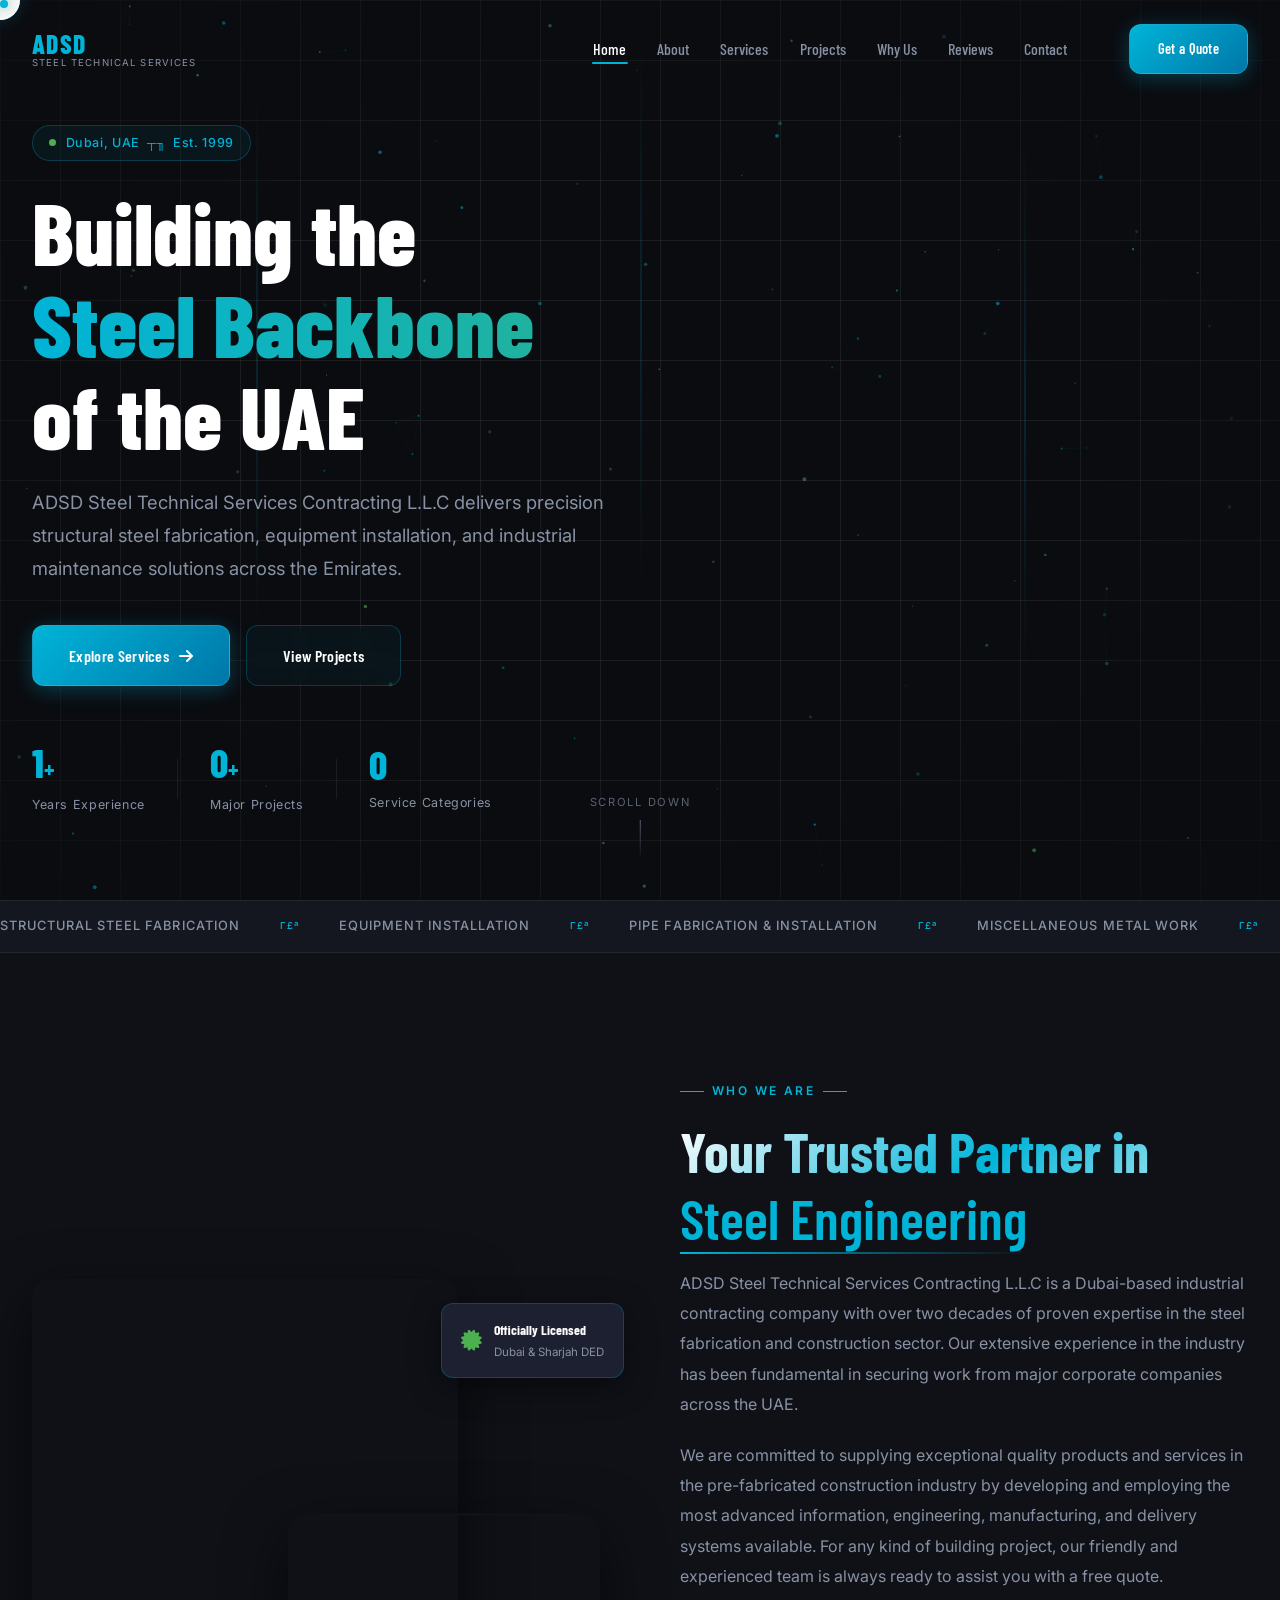
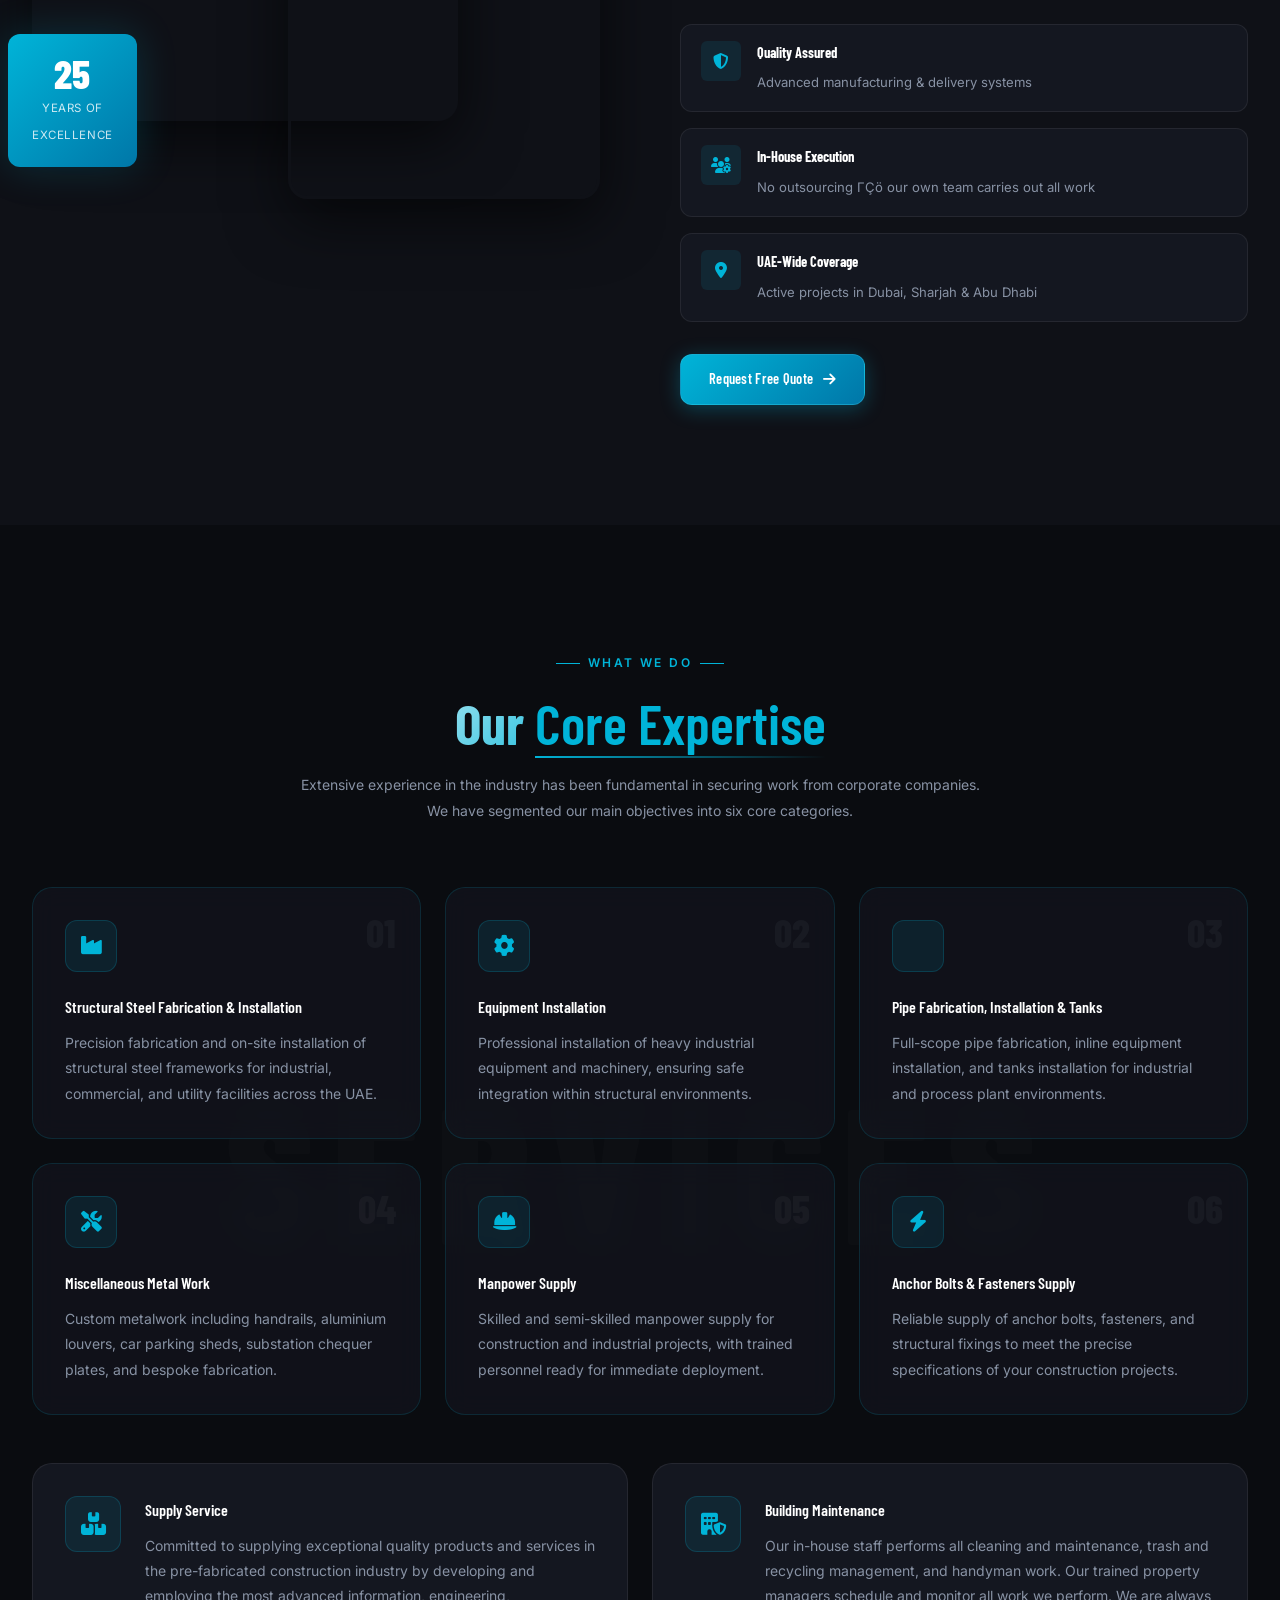
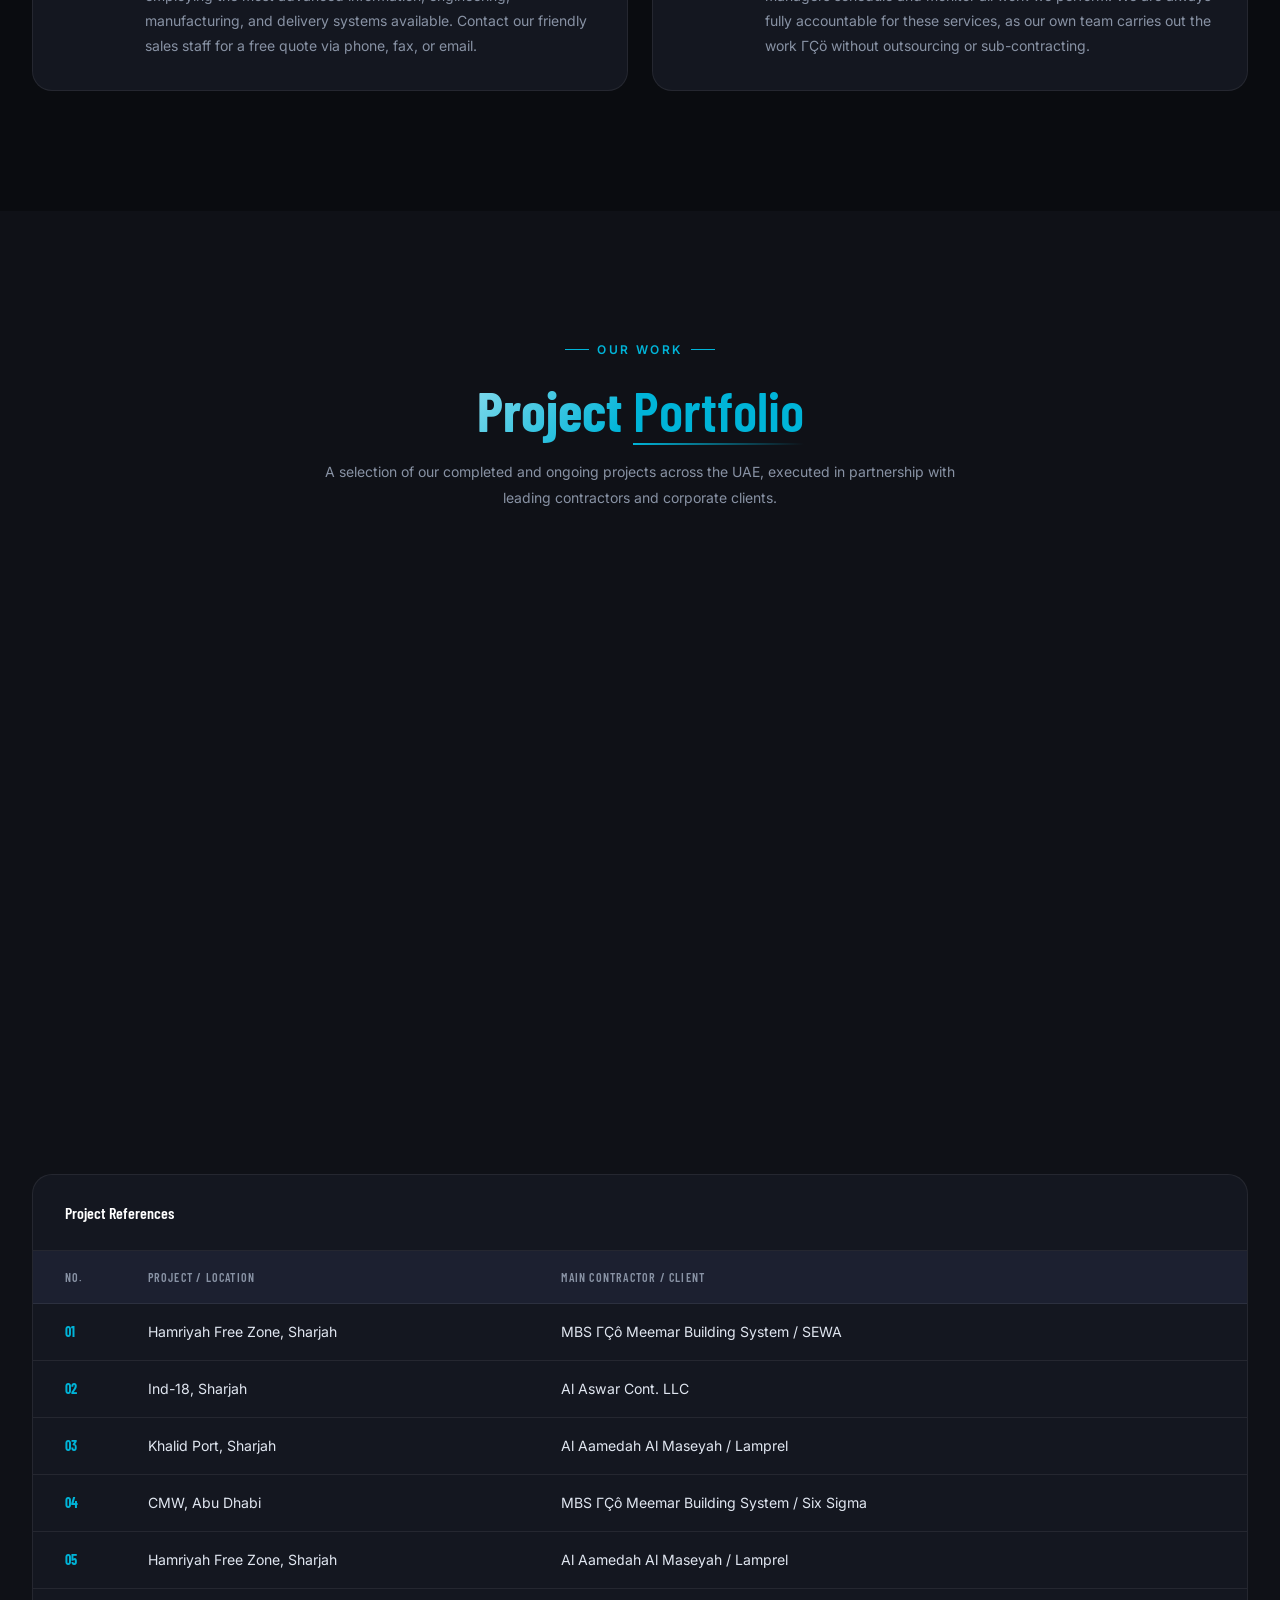
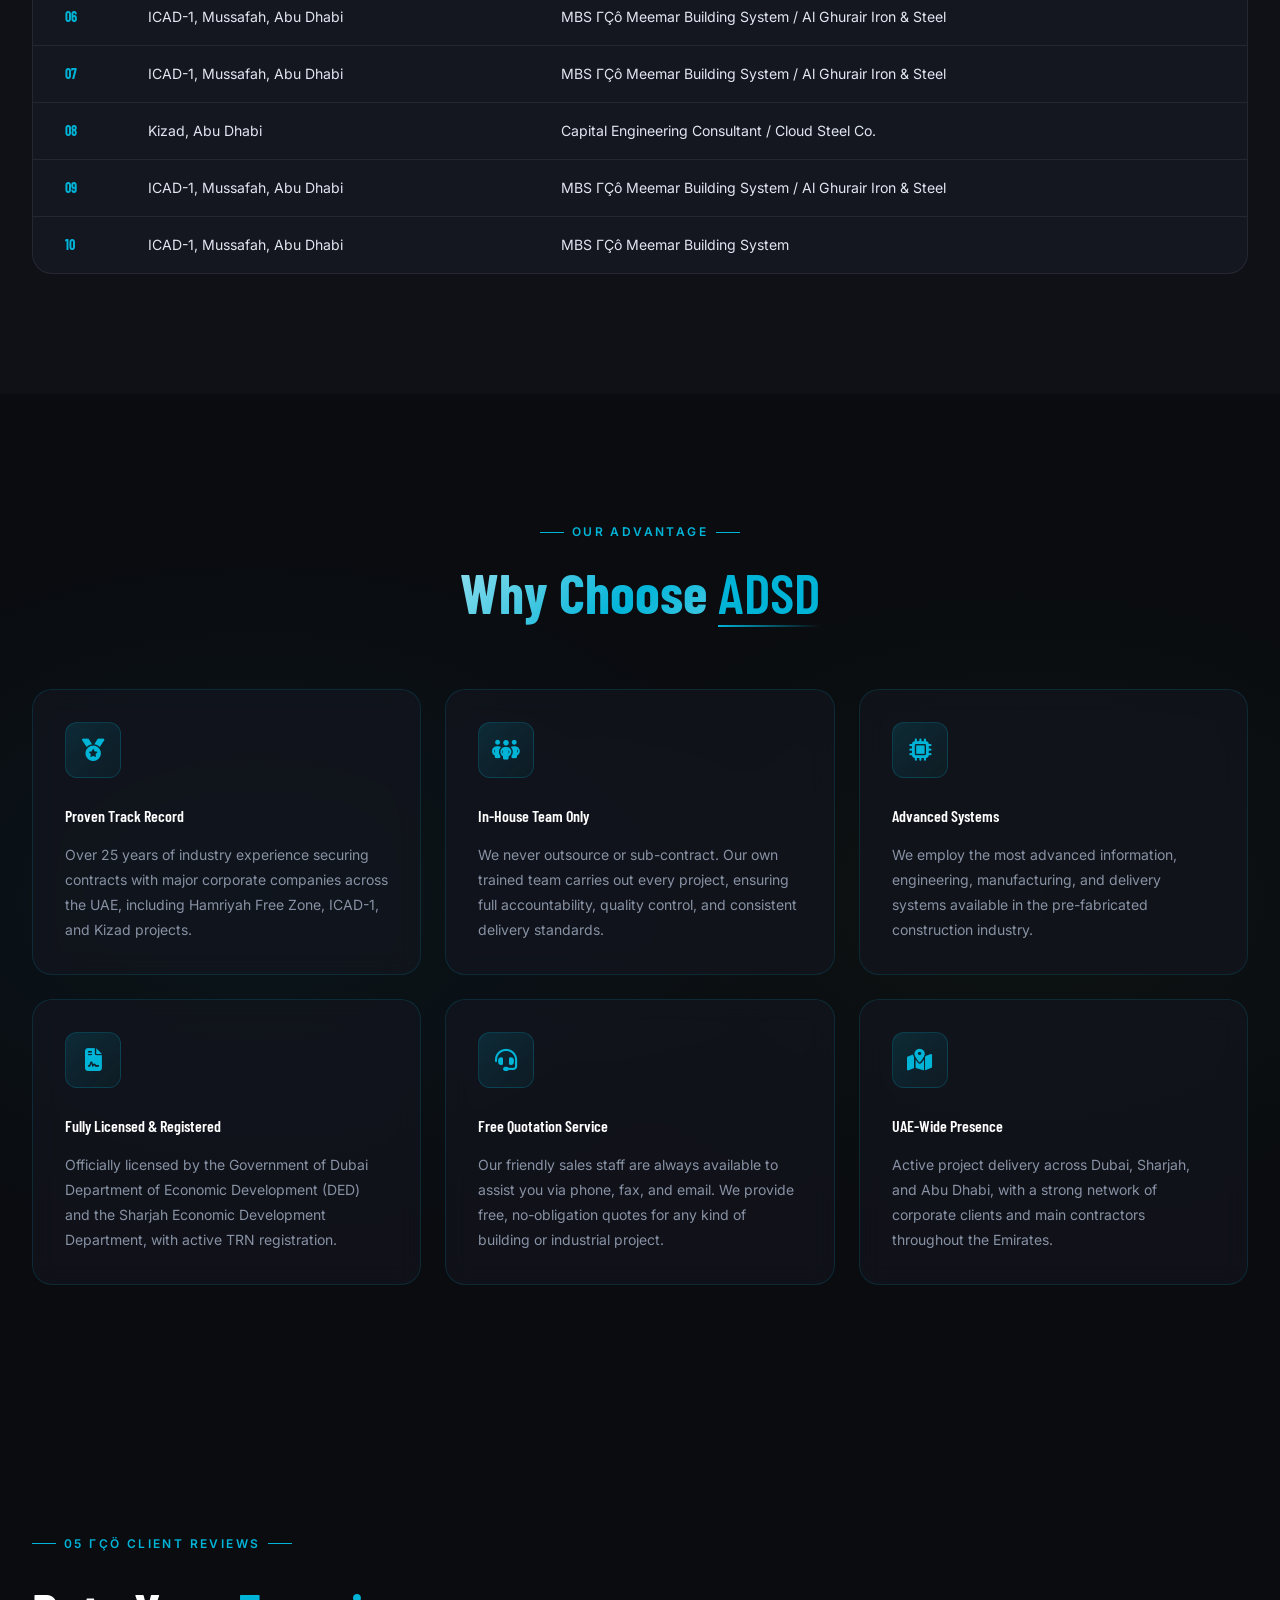
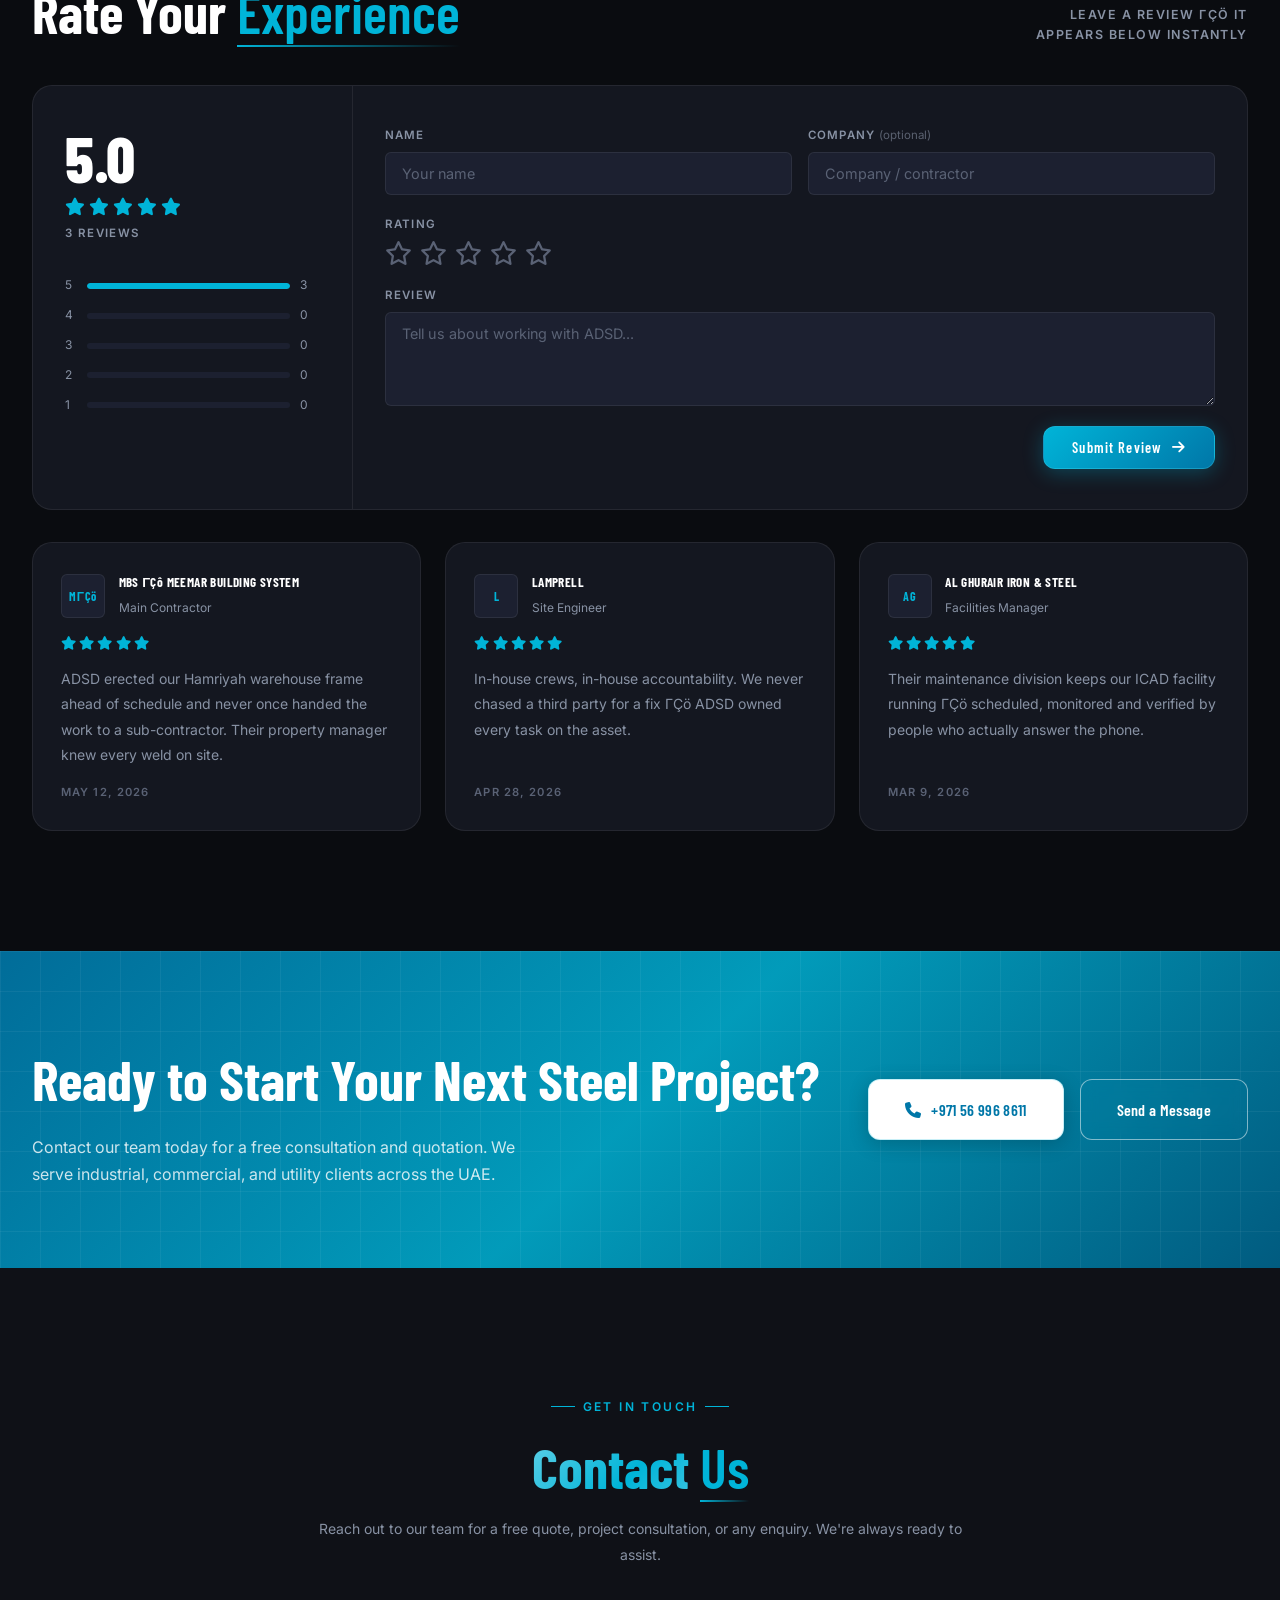
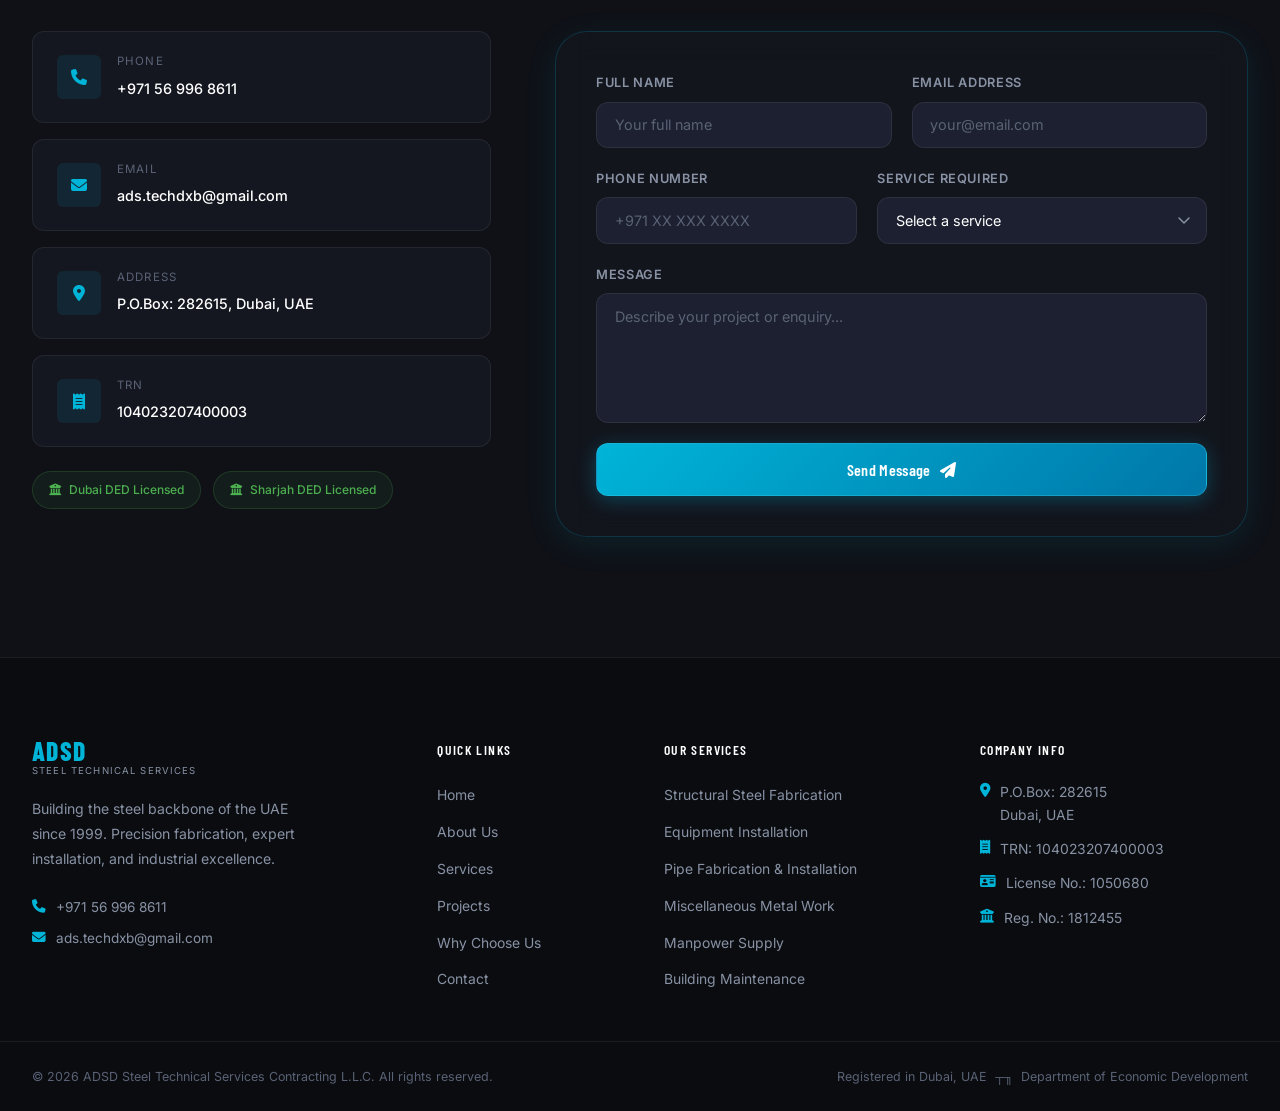
==== commit d00a09bf: "Dark theme: restore index.html + style.css, update script.js for theme-aware particles" ====
--- a/index.html
+++ b/index.html
@@ -1,9 +1,9 @@
-<!DOCTYPE html>
+﻿<!DOCTYPE html>
 <html lang="en">
 <head>
   <meta charset="UTF-8" />
   <meta name="viewport" content="width=device-width, initial-scale=1.0" />
-  <meta name="description" content="ADSD Steel Technical Services Contracting L.L.C – Structural Steel Fabrication, Equipment Installation, Pipe Fabrication, and Building Maintenance in Dubai, UAE." />
+  <meta name="description" content="ADSD Steel Technical Services Contracting L.L.C ΓÇô Structural Steel Fabrication, Equipment Installation, Pipe Fabrication, and Building Maintenance in Dubai, UAE." />
   <meta name="keywords" content="steel fabrication Dubai, structural steel UAE, pipe installation, equipment installation, building maintenance, ADSD" />
   <title>ADSD Steel Technical Services Contracting L.L.C</title>
 
@@ -15,7 +15,7 @@
   <!-- Icons -->
   <link rel="stylesheet" href="https://cdnjs.cloudflare.com/ajax/libs/font-awesome/6.5.0/css/all.min.css" />
 
-  <!-- Stylesheet (Light Theme) -->
+  <!-- Stylesheet -->
   <link rel="stylesheet" href="style.css" />
 </head>
 <body>
@@ -87,12 +87,13 @@
     <div class="hero__content container">
       <div class="hero__badge reveal-up" data-delay="0">
         <span class="hero__badge-dot"></span>
-        Dubai, UAE &nbsp;·&nbsp; Est. 1999
+        Dubai, UAE &nbsp;┬╖&nbsp; Est. 1999
       </div>
 
       <h1 class="hero__title">
-        <span class="hero__title-line reveal-up" data-delay="100">Building the <span class="hero__title-line--accent">Steel Backbone</span></span>
-        <span class="hero__title-line reveal-up" data-delay="200">of the UAE</span>
+        <span class="hero__title-line reveal-up" data-delay="100">Building the</span>
+        <span class="hero__title-line hero__title-line--accent reveal-up" data-delay="200">Steel Backbone</span>
+        <span class="hero__title-line reveal-up" data-delay="300">of the UAE</span>
       </h1>
 
       <p class="hero__desc reveal-up" data-delay="400">
@@ -139,38 +140,38 @@
   <div class="ticker">
     <div class="ticker__track">
       <span>Structural Steel Fabrication</span>
-      <span class="ticker__dot">✦</span>
+      <span class="ticker__dot">Γ£ª</span>
       <span>Equipment Installation</span>
-      <span class="ticker__dot">✦</span>
+      <span class="ticker__dot">Γ£ª</span>
       <span>Pipe Fabrication & Installation</span>
-      <span class="ticker__dot">✦</span>
+      <span class="ticker__dot">Γ£ª</span>
       <span>Miscellaneous Metal Work</span>
-      <span class="ticker__dot">✦</span>
+      <span class="ticker__dot">Γ£ª</span>
       <span>Manpower Supply</span>
-      <span class="ticker__dot">✦</span>
+      <span class="ticker__dot">Γ£ª</span>
       <span>Anchor Bolts & Fasteners</span>
-      <span class="ticker__dot">✦</span>
+      <span class="ticker__dot">Γ£ª</span>
       <span>Building Maintenance</span>
-      <span class="ticker__dot">✦</span>
+      <span class="ticker__dot">Γ£ª</span>
       <span>Supply Service</span>
-      <span class="ticker__dot">✦</span>
+      <span class="ticker__dot">Γ£ª</span>
       <!-- Duplicate for seamless loop -->
       <span>Structural Steel Fabrication</span>
-      <span class="ticker__dot">✦</span>
+      <span class="ticker__dot">Γ£ª</span>
       <span>Equipment Installation</span>
-      <span class="ticker__dot">✦</span>
+      <span class="ticker__dot">Γ£ª</span>
       <span>Pipe Fabrication & Installation</span>
-      <span class="ticker__dot">✦</span>
+      <span class="ticker__dot">Γ£ª</span>
       <span>Miscellaneous Metal Work</span>
-      <span class="ticker__dot">✦</span>
+      <span class="ticker__dot">Γ£ª</span>
       <span>Manpower Supply</span>
-      <span class="ticker__dot">✦</span>
+      <span class="ticker__dot">Γ£ª</span>
       <span>Anchor Bolts & Fasteners</span>
-      <span class="ticker__dot">✦</span>
+      <span class="ticker__dot">Γ£ª</span>
       <span>Building Maintenance</span>
-      <span class="ticker__dot">✦</span>
+      <span class="ticker__dot">Γ£ª</span>
       <span>Supply Service</span>
-      <span class="ticker__dot">✦</span>
+      <span class="ticker__dot">Γ£ª</span>
     </div>
   </div>
 
@@ -223,7 +224,7 @@
               <div class="about__pillar-icon"><i class="fa-solid fa-users-gear"></i></div>
               <div>
                 <strong>In-House Execution</strong>
-                <span>No outsourcing — our own team carries out all work</span>
+                <span>No outsourcing ΓÇö our own team carries out all work</span>
               </div>
             </div>
             <div class="about__pillar">
@@ -334,7 +335,7 @@
           <div class="service-ext__icon"><i class="fa-solid fa-building-shield"></i></div>
           <div class="service-ext__content">
             <h3>Building Maintenance</h3>
-            <p>Our in-house staff performs all cleaning and maintenance, trash and recycling management, and handyman work. Our trained property managers schedule and monitor all work we perform. We are always fully accountable for these services, as our own team carries out the work — without outsourcing or sub-contracting.</p>
+            <p>Our in-house staff performs all cleaning and maintenance, trash and recycling management, and handyman work. Our trained property managers schedule and monitor all work we perform. We are always fully accountable for these services, as our own team carries out the work ΓÇö without outsourcing or sub-contracting.</p>
           </div>
         </div>
       </div>
@@ -413,7 +414,7 @@
               <tr>
                 <td>01</td>
                 <td>Hamriyah Free Zone, Sharjah</td>
-                <td>MBS – Meemar Building System / SEWA</td>
+                <td>MBS ΓÇô Meemar Building System / SEWA</td>
               </tr>
               <tr>
                 <td>02</td>
@@ -428,7 +429,7 @@
               <tr>
                 <td>04</td>
                 <td>CMW, Abu Dhabi</td>
-                <td>MBS – Meemar Building System / Six Sigma</td>
+                <td>MBS ΓÇô Meemar Building System / Six Sigma</td>
               </tr>
               <tr>
                 <td>05</td>
@@ -438,12 +439,12 @@
               <tr>
                 <td>06</td>
                 <td>ICAD-1, Mussafah, Abu Dhabi</td>
-                <td>MBS – Meemar Building System / Al Ghurair Iron &amp; Steel</td>
+                <td>MBS ΓÇô Meemar Building System / Al Ghurair Iron &amp; Steel</td>
               </tr>
               <tr>
                 <td>07</td>
                 <td>ICAD-1, Mussafah, Abu Dhabi</td>
-                <td>MBS – Meemar Building System / Al Ghurair Iron &amp; Steel</td>
+                <td>MBS ΓÇô Meemar Building System / Al Ghurair Iron &amp; Steel</td>
               </tr>
               <tr>
                 <td>08</td>
@@ -453,12 +454,12 @@
               <tr>
                 <td>09</td>
                 <td>ICAD-1, Mussafah, Abu Dhabi</td>
-                <td>MBS – Meemar Building System / Al Ghurair Iron &amp; Steel</td>
+                <td>MBS ΓÇô Meemar Building System / Al Ghurair Iron &amp; Steel</td>
               </tr>
               <tr>
                 <td>10</td>
                 <td>ICAD-1, Mussafah, Abu Dhabi</td>
-                <td>MBS – Meemar Building System</td>
+                <td>MBS ΓÇô Meemar Building System</td>
               </tr>
             </tbody>
           </table>
@@ -542,11 +543,11 @@
       <!-- Section header -->
       <div class="reviews__header reveal-up">
         <div class="reviews__header-left">
-          <div class="section__label">05 — Client Reviews</div>
+          <div class="section__label">05 ΓÇö Client Reviews</div>
           <h2 class="reviews__title">Rate Your <span class="text-accent">Experience</span></h2>
         </div>
         <div class="reviews__header-right">
-          <p>Leave a review — it appears below instantly</p>
+          <p>Leave a review ΓÇö it appears below instantly</p>
         </div>
       </div>
 
@@ -636,9 +637,9 @@
 
         <div class="review-card reveal-up" data-delay="0">
           <div class="review-card__header">
-            <div class="review-card__avatar">M—</div>
+            <div class="review-card__avatar">MΓÇö</div>
             <div class="review-card__meta">
-              <strong>MBS – MEEMAR BUILDING SYSTEM</strong>
+              <strong>MBS ΓÇô MEEMAR BUILDING SYSTEM</strong>
               <span>Main Contractor</span>
             </div>
           </div>
@@ -660,7 +661,7 @@
           <div class="review-card__stars">
             <i class="fa-solid fa-star"></i><i class="fa-solid fa-star"></i><i class="fa-solid fa-star"></i><i class="fa-solid fa-star"></i><i class="fa-solid fa-star"></i>
           </div>
-          <p class="review-card__text">In-house crews, in-house accountability. We never chased a third party for a fix — ADSD owned every task on the asset.</p>
+          <p class="review-card__text">In-house crews, in-house accountability. We never chased a third party for a fix ΓÇö ADSD owned every task on the asset.</p>
           <span class="review-card__date">APR 28, 2026</span>
         </div>
 
@@ -675,7 +676,7 @@
           <div class="review-card__stars">
             <i class="fa-solid fa-star"></i><i class="fa-solid fa-star"></i><i class="fa-solid fa-star"></i><i class="fa-solid fa-star"></i><i class="fa-solid fa-star"></i>
           </div>
-          <p class="review-card__text">Their maintenance division keeps our ICAD facility running — scheduled, monitored and verified by people who actually answer the phone.</p>
+          <p class="review-card__text">Their maintenance division keeps our ICAD facility running ΓÇö scheduled, monitored and verified by people who actually answer the phone.</p>
           <span class="review-card__date">MAR 9, 2026</span>
         </div>
 
@@ -876,7 +877,7 @@
     <div class="footer__bottom">
       <div class="container">
         <p>&copy; <span id="footerYear"></span> ADSD Steel Technical Services Contracting L.L.C. All rights reserved.</p>
-        <p>Registered in Dubai, UAE &nbsp;·&nbsp; Department of Economic Development</p>
+        <p>Registered in Dubai, UAE &nbsp;┬╖&nbsp; Department of Economic Development</p>
       </div>
     </div>
   </footer>
--- a/style.css
+++ b/style.css
@@ -1,31 +1,31 @@
-/* ============================================================
-   ADSD Steel Technical Services – Light Theme Stylesheet
-   Light Theme | Modern UI | Fully Responsive
-   Fonts: Barlow Condensed (headings) · Inter (body)
+﻿/* ============================================================
+   ADSD Steel Technical Services ΓÇô Main Stylesheet
+   Dark Theme | Modern UI | Fully Responsive
+   Fonts: Barlow Condensed (headings) ┬╖ Inter (body)
    ============================================================ */
 
-/* ── CSS Custom Properties ──────────────────────────────── */
+/* ΓöÇΓöÇ CSS Custom Properties ΓöÇΓöÇΓöÇΓöÇΓöÇΓöÇΓöÇΓöÇΓöÇΓöÇΓöÇΓöÇΓöÇΓöÇΓöÇΓöÇΓöÇΓöÇΓöÇΓöÇΓöÇΓöÇΓöÇΓöÇΓöÇΓöÇΓöÇΓöÇΓöÇΓöÇΓöÇΓöÇ */
 :root {
-  /* Brand Colors – sampled from ADSD official letterhead */
-  --clr-primary:       #3dbfe0;   /* Brand sky-blue (letterhead ADSD lettering) */
-  --clr-primary-dark:  #1a9fc4;   /* Deeper shade for gradients/hover */
-  --clr-primary-light: #7dd8ef;   /* Light tint */
-  --clr-accent:        #8dc63f;   /* Brand sage-green stripe */
-  --clr-red:           #d32f3f;
-
-  /* Light Theme Surfaces */
-  --clr-bg:            #f0f4f8;   /* Page background */
-  --clr-bg-2:          #e6ecf3;   /* Alternate section bg */
-  --clr-bg-3:          #ffffff;   /* Card background */
-  --clr-bg-4:          #dce4ee;   /* Elevated card / table head */
-  --clr-border:        rgba(0,0,0,0.09);
-  --clr-border-bright: rgba(61,191,224,0.28);
+  /* Brand Colors */
+  --clr-primary:       #00b4d8;   /* Cyan/Blue ΓÇô brand primary */
+  --clr-primary-dark:  #0077a8;
+  --clr-primary-light: #48cae4;
+  --clr-accent:        #4caf50;   /* Green accent */
+  --clr-red:           #e63946;   /* Red highlight */
+
+  /* Dark Theme Surfaces */
+  --clr-bg:            #0a0c10;   /* Deepest background */
+  --clr-bg-2:          #0f1117;   /* Section background */
+  --clr-bg-3:          #141720;   /* Card background */
+  --clr-bg-4:          #1c2030;   /* Elevated card */
+  --clr-border:        rgba(255,255,255,0.07);
+  --clr-border-bright: rgba(0,180,216,0.25);
 
   /* Text */
-  --clr-text:          #1e2a3a;
-  --clr-text-muted:    #4a5a72;
-  --clr-text-dim:      #8898b0;
-  --clr-white:         #1e2a3a;   /* "white" role → headings; maps to near-black */
+  --clr-text:          #e0e6f0;
+  --clr-text-muted:    #8892a4;
+  --clr-text-dim:      #5a6275;
+  --clr-white:         #ffffff;
 
   /* Typography */
   --font-heading:      'Barlow Condensed', sans-serif;
@@ -42,11 +42,11 @@
   --radius-lg:   20px;
   --radius-xl:   32px;
 
-  /* Shadows – lighter on light backgrounds */
-  --shadow-sm:   0 2px 12px rgba(0,0,0,0.08);
-  --shadow-md:   0 8px 32px rgba(0,0,0,0.12);
-  --shadow-lg:   0 20px 60px rgba(0,0,0,0.16);
-  --shadow-glow: 0 0 40px rgba(61,191,224,0.2);
+  /* Shadows */
+  --shadow-sm:   0 2px 12px rgba(0,0,0,0.3);
+  --shadow-md:   0 8px 32px rgba(0,0,0,0.45);
+  --shadow-lg:   0 20px 60px rgba(0,0,0,0.6);
+  --shadow-glow: 0 0 40px rgba(0,180,216,0.2);
 
   /* Transitions */
   --transition-fast:   0.2s ease;
@@ -54,12 +54,12 @@
   --transition-slow:   0.6s cubic-bezier(0.4,0,0.2,1);
 }
 
-/* ── Typography Scale (uniform across sections) ─────────
+/* ΓöÇΓöÇ Typography Scale (uniform across sections) ΓöÇΓöÇΓöÇΓöÇΓöÇΓöÇΓöÇΓöÇΓöÇ
    --fs-section-title : all section h2 headings
    --fs-card-heading  : card/sub-section h3/h4
    --fs-body-sm       : card body copy, table text
    Hero banner is intentionally excluded from these tokens.
-──────────────────────────────────────────────────────── */
+ΓöÇΓöÇΓöÇΓöÇΓöÇΓöÇΓöÇΓöÇΓöÇΓöÇΓöÇΓöÇΓöÇΓöÇΓöÇΓöÇΓöÇΓöÇΓöÇΓöÇΓöÇΓöÇΓöÇΓöÇΓöÇΓöÇΓöÇΓöÇΓöÇΓöÇΓöÇΓöÇΓöÇΓöÇΓöÇΓöÇΓöÇΓöÇΓöÇΓöÇΓöÇΓöÇΓöÇΓöÇΓöÇΓöÇΓöÇΓöÇΓöÇΓöÇΓöÇΓöÇΓöÇΓöÇΓöÇΓöÇ */
 :root {
   --fs-section-title: 3.5rem;
   --fs-card-heading:  1rem;
@@ -88,21 +88,21 @@
   width: 12px;
 }
 ::-webkit-scrollbar-track {
-  background: var(--clr-bg-2);
+  background: var(--clr-bg);
 }
 ::-webkit-scrollbar-thumb {
-  background: linear-gradient(180deg, #3dbfe0, #8dc63f);
+  background: linear-gradient(180deg, #00b4d8, #4caf50);
   border-radius: 10px;
-  border: 3px solid var(--clr-bg-2);
+  border: 3px solid var(--clr-bg);
   transition: background 0.3s ease;
 }
 ::-webkit-scrollbar-thumb:hover {
-  background: linear-gradient(180deg, #7dd8ef, #aad95f);
+  background: linear-gradient(180deg, #48cae4, #66bb6a);
 }
 
 /* Firefox Scrollbar */
 * {
-  scrollbar-color: #3dbfe0 var(--clr-bg-2);
+  scrollbar-color: #00b4d8 var(--clr-bg);
   scrollbar-width: thin;
 }
 
@@ -114,17 +114,17 @@
 button { cursor: pointer; border: none; background: none; font-family: inherit; }
 input, textarea, select { font-family: inherit; }
 
-/* ── Custom Cursor (Inversion Effect) ──────────────────── */
+/* ΓöÇΓöÇ Custom Cursor (Inversion Effect) ΓöÇΓöÇΓöÇΓöÇΓöÇΓöÇΓöÇΓöÇΓöÇΓöÇΓöÇΓöÇΓöÇΓöÇΓöÇΓöÇΓöÇΓöÇΓöÇΓöÇ */
 .cursor-dot {
   position: fixed;
   width: 8px;
   height: 8px;
-  background-color: #3dbfe0;
+  background-color: #00b4d8;
   border-radius: 50%;
   pointer-events: none;
   z-index: 9998;
   top: 0; left: 0;
-  box-shadow: 0 0 8px rgba(61,191,224,0.55);
+  box-shadow: 0 0 8px rgba(0,180,216,0.6);
   transition: opacity 0.2s ease;
 }
 
@@ -132,25 +132,27 @@
   position: fixed;
   width: 40px;
   height: 40px;
-  border: 2px solid #3dbfe0;
+  border: 2px solid #00b4d8;
   border-radius: 50%;
   pointer-events: none;
   z-index: 9997;
   top: 0; left: 0;
   transform: translate(-50%, -50%);
-  mix-blend-mode: multiply;
-  box-shadow: inset 0 0 20px rgba(61,191,224,0.18), 0 0 15px rgba(61,191,224,0.12);
+  mix-blend-mode: screen;
+  backdrop-filter: invert(1);
+  -webkit-backdrop-filter: invert(1);
+  box-shadow: inset 0 0 20px rgba(0,180,216,0.3), 0 0 15px rgba(0,180,216,0.2);
   transition: width 0.2s ease, height 0.2s ease, border-color 0.2s ease;
 }
 
 .cursor-ring.hover {
   width: 60px;
   height: 60px;
-  border-color: #8dc63f;
-  box-shadow: inset 0 0 30px rgba(141,198,63,0.25), 0 0 25px rgba(141,198,63,0.2);
-}
-
-/* ── Loader ─────────────────────────────────────────────── */
+  border-color: #4caf50;
+  box-shadow: inset 0 0 30px rgba(76,175,80,0.4), 0 0 25px rgba(76,175,80,0.3);
+}
+
+/* ΓöÇΓöÇ Loader ΓöÇΓöÇΓöÇΓöÇΓöÇΓöÇΓöÇΓöÇΓöÇΓöÇΓöÇΓöÇΓöÇΓöÇΓöÇΓöÇΓöÇΓöÇΓöÇΓöÇΓöÇΓöÇΓöÇΓöÇΓöÇΓöÇΓöÇΓöÇΓöÇΓöÇΓöÇΓöÇΓöÇΓöÇΓöÇΓöÇΓöÇΓöÇΓöÇΓöÇΓöÇΓöÇΓöÇΓöÇΓöÇΓöÇΓöÇ */
 .loader {
   position: fixed;
   inset: 0;
@@ -186,9 +188,9 @@
   animation: loaderLetterIn 0.5s cubic-bezier(0.4,0,0.2,1) forwards;
 }
 .loader__a  { color: var(--clr-primary);  animation-delay: 0.1s !important; }
-.loader__d  { color: var(--clr-text);     animation-delay: 0.2s !important; }
+.loader__d  { color: var(--clr-white);    animation-delay: 0.2s !important; }
 .loader__s  { color: var(--clr-accent);   animation-delay: 0.3s !important; }
-.loader__d2 { color: var(--clr-text);     animation-delay: 0.4s !important; }
+.loader__d2 { color: var(--clr-white);    animation-delay: 0.4s !important; }
 
 @keyframes loaderLetterIn {
   to { opacity: 1; transform: translateY(0); }
@@ -218,7 +220,7 @@
   color: var(--clr-text-muted);
 }
 
-/* ── Container ──────────────────────────────────────────── */
+/* ΓöÇΓöÇ Container ΓöÇΓöÇΓöÇΓöÇΓöÇΓöÇΓöÇΓöÇΓöÇΓöÇΓöÇΓöÇΓöÇΓöÇΓöÇΓöÇΓöÇΓöÇΓöÇΓöÇΓöÇΓöÇΓöÇΓöÇΓöÇΓöÇΓöÇΓöÇΓöÇΓöÇΓöÇΓöÇΓöÇΓöÇΓöÇΓöÇΓöÇΓöÇΓöÇΓöÇΓöÇΓöÇΓöÇΓöÇ */
 .container {
   max-width: var(--container-max);
   width: 100%;
@@ -226,7 +228,7 @@
   padding: 0 var(--container-px);
 }
 
-/* ── Section Base ───────────────────────────────────────── */
+/* ΓöÇΓöÇ Section Base ΓöÇΓöÇΓöÇΓöÇΓöÇΓöÇΓöÇΓöÇΓöÇΓöÇΓöÇΓöÇΓöÇΓöÇΓöÇΓöÇΓöÇΓöÇΓöÇΓöÇΓöÇΓöÇΓöÇΓöÇΓöÇΓöÇΓöÇΓöÇΓöÇΓöÇΓöÇΓöÇΓöÇΓöÇΓöÇΓöÇΓöÇΓöÇΓöÇΓöÇΓöÇ */
 .section { padding: var(--section-py) 0; position: relative; }
 
 .section__header {
@@ -260,9 +262,9 @@
   font-size: var(--fs-section-title);
   font-weight: 700;
   line-height: 1.2;
-  color: var(--clr-text);
+  color: var(--clr-white);
   margin-bottom: 1rem;
-  background: linear-gradient(135deg, var(--clr-text) 0%, var(--clr-primary) 50%, var(--clr-text) 100%);
+  background: linear-gradient(135deg, #ffffff 0%, var(--clr-primary) 50%, #ffffff 100%);
   -webkit-background-clip: text;
   -webkit-text-fill-color: transparent;
   background-clip: text;
@@ -308,7 +310,7 @@
   to { width: 100%; }
 }
 
-/* ── Buttons ────────────────────────────────────────────── */
+/* ΓöÇΓöÇ Buttons ΓöÇΓöÇΓöÇΓöÇΓöÇΓöÇΓöÇΓöÇΓöÇΓöÇΓöÇΓöÇΓöÇΓöÇΓöÇΓöÇΓöÇΓöÇΓöÇΓöÇΓöÇΓöÇΓöÇΓöÇΓöÇΓöÇΓöÇΓöÇΓöÇΓöÇΓöÇΓöÇΓöÇΓöÇΓöÇΓöÇΓöÇΓöÇΓöÇΓöÇΓöÇΓöÇΓöÇΓöÇΓöÇΓöÇ */
 .btn {
   display: inline-flex;
   align-items: center;
@@ -338,20 +340,20 @@
 .btn--primary {
   background: linear-gradient(135deg, var(--clr-primary), var(--clr-primary-dark));
   color: var(--clr-white);
-  box-shadow: 0 4px 20px rgba(61,191,224,0.3);
+  box-shadow: 0 4px 20px rgba(0,180,216,0.3);
   backdrop-filter: blur(10px);
   border: 1px solid rgba(72,202,228,0.3);
 }
 .btn--primary:hover {
   transform: translateY(-3px) scale(1.02);
-  box-shadow: 0 12px 40px rgba(61,191,224,0.55);
+  box-shadow: 0 12px 40px rgba(0,180,216,0.55);
   backdrop-filter: blur(15px);
   border-color: rgba(72,202,228,0.6);
 }
 
 .btn--ghost {
-  background: rgba(61,191,224,0.06);
-  color: var(--clr-text);
+  background: rgba(0,180,216,0.05);
+  color: var(--clr-white);
   border: 1px solid var(--clr-border-bright);
   backdrop-filter: blur(8px);
   transition: var(--transition-base);
@@ -360,15 +362,15 @@
   border-color: var(--clr-primary);
   color: var(--clr-primary);
   transform: translateY(-3px) scale(1.02);
-  background: rgba(61,191,224,0.1);
+  background: rgba(0,180,216,0.12);
   backdrop-filter: blur(12px);
-  box-shadow: 0 8px 25px rgba(61,191,224,0.2);
+  box-shadow: 0 8px 25px rgba(0,180,216,0.25);
 }
 
 .btn--lg { padding: 1rem 2.25rem; font-size: 1rem; }
 .btn--full { width: 100%; justify-content: center; }
 
-/* ── Navigation ─────────────────────────────────────────── */
+/* ΓöÇΓöÇ Navigation ΓöÇΓöÇΓöÇΓöÇΓöÇΓöÇΓöÇΓöÇΓöÇΓöÇΓöÇΓöÇΓöÇΓöÇΓöÇΓöÇΓöÇΓöÇΓöÇΓöÇΓöÇΓöÇΓöÇΓöÇΓöÇΓöÇΓöÇΓöÇΓöÇΓöÇΓöÇΓöÇΓöÇΓöÇΓöÇΓöÇΓöÇΓöÇΓöÇΓöÇΓöÇΓöÇΓöÇ */
 .header {
   position: fixed;
   top: 0; left: 0; right: 0;
@@ -378,7 +380,7 @@
 }
 
 .header.scrolled {
-  background: rgba(240,244,248,0.94);
+  background: rgba(10,12,16,0.92);
   backdrop-filter: blur(20px);
   -webkit-backdrop-filter: blur(20px);
   box-shadow: 0 1px 0 var(--clr-border), var(--shadow-sm);
@@ -441,7 +443,7 @@
   transition: transform var(--transition-base);
 }
 .nav__link:hover,
-.nav__link.active { color: var(--clr-text); }
+.nav__link.active { color: var(--clr-white); }
 .nav__link:hover::after,
 .nav__link.active::after { transform: translateX(-50%) scaleX(1); }
 
@@ -458,7 +460,7 @@
   display: block;
   width: 24px;
   height: 2px;
-  background: var(--clr-text);
+  background: var(--clr-white);
   border-radius: 99px;
   transition: var(--transition-base);
 }
@@ -466,7 +468,7 @@
 .nav__toggle.open span:nth-child(2) { opacity: 0; transform: scaleX(0); }
 .nav__toggle.open span:nth-child(3) { transform: translateY(-7px) rotate(-45deg); }
 
-/* ── Hero ───────────────────────────────────────────────── */
+/* ΓöÇΓöÇ Hero ΓöÇΓöÇΓöÇΓöÇΓöÇΓöÇΓöÇΓöÇΓöÇΓöÇΓöÇΓöÇΓöÇΓöÇΓöÇΓöÇΓöÇΓöÇΓöÇΓöÇΓöÇΓöÇΓöÇΓöÇΓöÇΓöÇΓöÇΓöÇΓöÇΓöÇΓöÇΓöÇΓöÇΓöÇΓöÇΓöÇΓöÇΓöÇΓöÇΓöÇΓöÇΓöÇΓöÇΓöÇΓöÇΓöÇΓöÇΓöÇΓöÇ */
 .hero {
   position: relative;
   min-height: 100vh;
@@ -490,8 +492,8 @@
   position: absolute;
   inset: 0;
   background-image:
-    linear-gradient(rgba(0,0,0,0.06) 1px, transparent 1px),
-    linear-gradient(90deg, rgba(0,0,0,0.06) 1px, transparent 1px);
+    linear-gradient(var(--clr-border) 1px, transparent 1px),
+    linear-gradient(90deg, var(--clr-border) 1px, transparent 1px);
   background-size: 60px 60px;
   mask-image: radial-gradient(ellipse 80% 80% at 50% 50%, black 40%, transparent 100%);
   z-index: 0;
@@ -538,7 +540,7 @@
   font-size: 0.78rem;
   font-weight: 500;
   color: var(--clr-primary);
-  background: rgba(61,191,224,0.06);
+  background: rgba(0,180,216,0.06);
   margin-bottom: 1.5rem;
   letter-spacing: 0.05em;
 }
@@ -549,8 +551,8 @@
   animation: pulse 2s ease-in-out infinite;
 }
 @keyframes pulse {
-  0%, 100% { box-shadow: 0 0 0 0 rgba(141,198,63,0.4); }
-  50%       { box-shadow: 0 0 0 6px rgba(141,198,63,0); }
+  0%, 100% { box-shadow: 0 0 0 0 rgba(76,175,80,0.4); }
+  50%       { box-shadow: 0 0 0 6px rgba(76,175,80,0); }
 }
 
 .hero__title {
@@ -558,7 +560,7 @@
   font-size: clamp(3rem, 7vw, 5.5rem);
   font-weight: 800;
   line-height: 1.05;
-  color: var(--clr-text);
+  color: var(--clr-white);
   margin-bottom: 1.5rem;
   display: flex;
   flex-direction: column;
@@ -645,7 +647,7 @@
   50%       { transform: translateX(-50%) translateY(6px); }
 }
 
-/* ── Ticker ─────────────────────────────────────────────── */
+/* ΓöÇΓöÇ Ticker ΓöÇΓöÇΓöÇΓöÇΓöÇΓöÇΓöÇΓöÇΓöÇΓöÇΓöÇΓöÇΓöÇΓöÇΓöÇΓöÇΓöÇΓöÇΓöÇΓöÇΓöÇΓöÇΓöÇΓöÇΓöÇΓöÇΓöÇΓöÇΓöÇΓöÇΓöÇΓöÇΓöÇΓöÇΓöÇΓöÇΓöÇΓöÇΓöÇΓöÇΓöÇΓöÇΓöÇΓöÇΓöÇΓöÇΓöÇ */
 .ticker {
   background: var(--clr-bg-3);
   border-top: 1px solid var(--clr-border);
@@ -673,7 +675,7 @@
   to   { transform: translateX(-50%); }
 }
 
-/* ── About ──────────────────────────────────────────────── */
+/* ΓöÇΓöÇ About ΓöÇΓöÇΓöÇΓöÇΓöÇΓöÇΓöÇΓöÇΓöÇΓöÇΓöÇΓöÇΓöÇΓöÇΓöÇΓöÇΓöÇΓöÇΓöÇΓöÇΓöÇΓöÇΓöÇΓöÇΓöÇΓöÇΓöÇΓöÇΓöÇΓöÇΓöÇΓöÇΓöÇΓöÇΓöÇΓöÇΓöÇΓöÇΓöÇΓöÇΓöÇΓöÇΓöÇΓöÇΓöÇΓöÇΓöÇΓöÇ */
 .about { background: var(--clr-bg-2); }
 
 .about__grid {
@@ -731,7 +733,7 @@
 }
 .about__badge-card strong {
   display: block;
-  color: var(--clr-text);
+  color: var(--clr-white);
   font-family: var(--font-heading);
   font-size: 0.85rem;
 }
@@ -794,7 +796,7 @@
 .about__pillar-icon {
   width: 40px; height: 40px;
   border-radius: var(--radius-sm);
-  background: rgba(61,191,224,0.1);
+  background: rgba(0,180,216,0.1);
   display: flex;
   align-items: center;
   justify-content: center;
@@ -806,7 +808,7 @@
   display: block;
   font-family: var(--font-heading);
   font-size: 0.9rem;
-  color: var(--clr-text);
+  color: var(--clr-white);
   margin-bottom: 0.2rem;
 }
 .about__pillar span {
@@ -814,7 +816,7 @@
   color: var(--clr-text-muted);
 }
 
-/* ── Services ───────────────────────────────────────────── */
+/* ΓöÇΓöÇ Services ΓöÇΓöÇΓöÇΓöÇΓöÇΓöÇΓöÇΓöÇΓöÇΓöÇΓöÇΓöÇΓöÇΓöÇΓöÇΓöÇΓöÇΓöÇΓöÇΓöÇΓöÇΓöÇΓöÇΓöÇΓöÇΓöÇΓöÇΓöÇΓöÇΓöÇΓöÇΓöÇΓöÇΓöÇΓöÇΓöÇΓöÇΓöÇΓöÇΓöÇΓöÇΓöÇΓöÇΓöÇΓöÇ */
 .services {
   background: var(--clr-bg);
   overflow: hidden;
@@ -828,7 +830,7 @@
   font-family: var(--font-heading);
   font-size: clamp(6rem, 15vw, 14rem);
   font-weight: 900;
-  color: rgba(0,0,0,0.03);
+  color: rgba(255,255,255,0.015);
   white-space: nowrap;
   pointer-events: none;
   user-select: none;
@@ -843,9 +845,9 @@
 }
 
 .service-card {
-  background: rgba(255,255,255,0.8);
+  background: rgba(20,23,32,0.6);
   backdrop-filter: blur(12px);
-  border: 1px solid rgba(61,191,224,0.12);
+  border: 1px solid rgba(0,180,216,0.15);
   border-radius: var(--radius-lg);
   padding: 2rem;
   position: relative;
@@ -864,18 +866,18 @@
 }
 .service-card:hover {
   transform: translateY(-8px) scale(1.02);
-  border-color: rgba(61,191,224,0.35);
-  box-shadow: 0 15px 50px rgba(61,191,224,0.18), var(--shadow-glow);
+  border-color: rgba(0,180,216,0.4);
+  box-shadow: 0 15px 50px rgba(0,180,216,0.35), var(--shadow-glow);
   backdrop-filter: blur(20px);
-  background: rgba(255,255,255,0.98);
+  background: rgba(20,23,32,0.8);
 }
 .service-card:hover::before { transform: scaleX(1); }
 
 .service-card__icon {
   width: 52px; height: 52px;
   border-radius: var(--radius-md);
-  background: rgba(61,191,224,0.1);
-  border: 1px solid rgba(61,191,224,0.2);
+  background: rgba(0,180,216,0.1);
+  border: 1px solid rgba(0,180,216,0.2);
   display: flex;
   align-items: center;
   justify-content: center;
@@ -885,7 +887,7 @@
   transition: background var(--transition-fast), transform var(--transition-base);
 }
 .service-card:hover .service-card__icon {
-  background: rgba(61,191,224,0.2);
+  background: rgba(0,180,216,0.2);
   transform: scale(1.1) rotate(-5deg);
 }
 
@@ -895,17 +897,17 @@
   font-family: var(--font-heading);
   font-size: 2.5rem;
   font-weight: 800;
-  color: rgba(0,0,0,0.05);
+  color: rgba(255,255,255,0.04);
   line-height: 1;
   transition: color var(--transition-base);
 }
-.service-card:hover .service-card__num { color: rgba(61,191,224,0.1); }
+.service-card:hover .service-card__num { color: rgba(0,180,216,0.08); }
 
 .service-card__title {
   font-family: var(--font-heading);
   font-size: var(--fs-card-heading);
   font-weight: 600;
-  color: var(--clr-text);
+  color: var(--clr-white);
   margin-bottom: 0.75rem;
   line-height: 1.4;
 }
@@ -950,8 +952,8 @@
 .service-ext__icon {
   width: 56px; height: 56px;
   border-radius: var(--radius-md);
-  background: rgba(61,191,224,0.1);
-  border: 1px solid rgba(61,191,224,0.2);
+  background: rgba(0,180,216,0.1);
+  border: 1px solid rgba(0,180,216,0.2);
   display: flex;
   align-items: center;
   justify-content: center;
@@ -964,7 +966,7 @@
   font-family: var(--font-heading);
   font-size: var(--fs-card-heading);
   font-weight: 600;
-  color: var(--clr-text);
+  color: var(--clr-white);
   margin-bottom: 0.6rem;
 }
 .service-ext__content p {
@@ -973,7 +975,7 @@
   line-height: 1.8;
 }
 
-/* ── Projects ───────────────────────────────────────────── */
+/* ΓöÇΓöÇ Projects ΓöÇΓöÇΓöÇΓöÇΓöÇΓöÇΓöÇΓöÇΓöÇΓöÇΓöÇΓöÇΓöÇΓöÇΓöÇΓöÇΓöÇΓöÇΓöÇΓöÇΓöÇΓöÇΓöÇΓöÇΓöÇΓöÇΓöÇΓöÇΓöÇΓöÇΓöÇΓöÇΓöÇΓöÇΓöÇΓöÇΓöÇΓöÇΓöÇΓöÇΓöÇΓöÇΓöÇΓöÇΓöÇ */
 .projects { background: var(--clr-bg-2); }
 
 .projects__gallery {
@@ -1050,7 +1052,7 @@
   font-family: var(--font-heading);
   font-size: var(--fs-card-heading);
   font-weight: 600;
-  color: var(--clr-text);
+  color: var(--clr-white);
   padding: 1.5rem 2rem;
   border-bottom: 1px solid var(--clr-border);
 }
@@ -1080,7 +1082,7 @@
   transition: background var(--transition-fast);
 }
 .projects__table tr:last-child td { border-bottom: none; }
-.projects__table tbody tr:hover td { background: rgba(61,191,224,0.04); }
+.projects__table tbody tr:hover td { background: rgba(0,180,216,0.04); }
 .projects__table td:first-child {
   font-family: var(--font-heading);
   font-weight: 700;
@@ -1088,7 +1090,7 @@
   width: 60px;
 }
 
-/* ── Why Us ─────────────────────────────────────────────── */
+/* ΓöÇΓöÇ Why Us ΓöÇΓöÇΓöÇΓöÇΓöÇΓöÇΓöÇΓöÇΓöÇΓöÇΓöÇΓöÇΓöÇΓöÇΓöÇΓöÇΓöÇΓöÇΓöÇΓöÇΓöÇΓöÇΓöÇΓöÇΓöÇΓöÇΓöÇΓöÇΓöÇΓöÇΓöÇΓöÇΓöÇΓöÇΓöÇΓöÇΓöÇΓöÇΓöÇΓöÇΓöÇΓöÇΓöÇΓöÇΓöÇΓöÇΓöÇ */
 .why-us {
   background: var(--clr-bg);
   overflow: hidden;
@@ -1097,8 +1099,8 @@
   position: absolute;
   inset: 0;
   background:
-    radial-gradient(ellipse 60% 50% at 20% 50%, rgba(61,191,224,0.05) 0%, transparent 70%),
-    radial-gradient(ellipse 60% 50% at 80% 50%, rgba(141,198,63,0.04) 0%, transparent 70%);
+    radial-gradient(ellipse 60% 50% at 20% 50%, rgba(0,180,216,0.05) 0%, transparent 70%),
+    radial-gradient(ellipse 60% 50% at 80% 50%, rgba(76,175,80,0.04) 0%, transparent 70%);
   pointer-events: none;
 }
 
@@ -1109,26 +1111,26 @@
 }
 
 .why-card {
-  background: rgba(255,255,255,0.8);
+  background: rgba(20,23,32,0.6);
   backdrop-filter: blur(12px);
-  border: 1px solid rgba(61,191,224,0.12);
+  border: 1px solid rgba(0,180,216,0.15);
   border-radius: var(--radius-lg);
   padding: 2rem;
   transition: transform var(--transition-base), border-color var(--transition-base), box-shadow var(--transition-base), backdrop-filter var(--transition-base);
 }
 .why-card:hover {
   transform: translateY(-8px) scale(1.02);
-  border-color: rgba(61,191,224,0.35);
-  box-shadow: 0 15px 50px rgba(61,191,224,0.15), var(--shadow-glow);
+  border-color: rgba(0,180,216,0.4);
+  box-shadow: 0 15px 50px rgba(0,180,216,0.25), var(--shadow-glow);
   backdrop-filter: blur(20px);
-  background: rgba(255,255,255,0.98);
+  background: rgba(20,23,32,0.8);
 }
 
 .why-card__icon-wrap {
   width: 56px; height: 56px;
   border-radius: var(--radius-md);
-  background: linear-gradient(135deg, rgba(61,191,224,0.15), rgba(61,191,224,0.05));
-  border: 1px solid rgba(61,191,224,0.2);
+  background: linear-gradient(135deg, rgba(0,180,216,0.15), rgba(0,180,216,0.05));
+  border: 1px solid rgba(0,180,216,0.2);
   display: flex;
   align-items: center;
   justify-content: center;
@@ -1143,7 +1145,7 @@
   font-family: var(--font-heading);
   font-size: var(--fs-card-heading);
   font-weight: 600;
-  color: var(--clr-text);
+  color: var(--clr-white);
   margin-bottom: 0.75rem;
 }
 .why-card p {
@@ -1152,7 +1154,7 @@
   line-height: 1.8;
 }
 
-/* ── CTA Band ───────────────────────────────────────────── */
+/* ΓöÇΓöÇ CTA Band ΓöÇΓöÇΓöÇΓöÇΓöÇΓöÇΓöÇΓöÇΓöÇΓöÇΓöÇΓöÇΓöÇΓöÇΓöÇΓöÇΓöÇΓöÇΓöÇΓöÇΓöÇΓöÇΓöÇΓöÇΓöÇΓöÇΓöÇΓöÇΓöÇΓöÇΓöÇΓöÇΓöÇΓöÇΓöÇΓöÇΓöÇΓöÇΓöÇΓöÇΓöÇΓöÇΓöÇΓöÇΓöÇ */
 .cta-band {
   position: relative;
   overflow: hidden;
@@ -1161,7 +1163,7 @@
 .cta-band__bg {
   position: absolute;
   inset: 0;
-  background: linear-gradient(135deg, rgba(0,119,168,0.9) 0%, rgba(61,191,224,0.85) 50%, rgba(0,100,140,0.9) 100%);
+  background: linear-gradient(135deg, rgba(0,119,168,0.9) 0%, rgba(0,180,216,0.85) 50%, rgba(0,100,140,0.9) 100%);
 }
 .cta-band__bg::before {
   content: '';
@@ -1217,7 +1219,7 @@
   background: rgba(255,255,255,0.1);
 }
 
-/* ── Contact ────────────────────────────────────────────── */
+/* ΓöÇΓöÇ Contact ΓöÇΓöÇΓöÇΓöÇΓöÇΓöÇΓöÇΓöÇΓöÇΓöÇΓöÇΓöÇΓöÇΓöÇΓöÇΓöÇΓöÇΓöÇΓöÇΓöÇΓöÇΓöÇΓöÇΓöÇΓöÇΓöÇΓöÇΓöÇΓöÇΓöÇΓöÇΓöÇΓöÇΓöÇΓöÇΓöÇΓöÇΓöÇΓöÇΓöÇΓöÇΓöÇΓöÇΓöÇΓöÇΓöÇ */
 .contact { background: var(--clr-bg-2); }
 
 .contact__grid {
@@ -1245,7 +1247,7 @@
 .contact-info-card__icon {
   width: 44px; height: 44px;
   border-radius: var(--radius-sm);
-  background: rgba(61,191,224,0.1);
+  background: rgba(0,180,216,0.1);
   display: flex;
   align-items: center;
   justify-content: center;
@@ -1263,7 +1265,7 @@
 }
 .contact-info-card__value {
   font-size: 0.9rem;
-  color: var(--clr-text);
+  color: var(--clr-white);
   font-weight: 500;
   transition: color var(--transition-fast);
 }
@@ -1280,8 +1282,8 @@
   align-items: center;
   gap: 0.5rem;
   padding: 0.5rem 1rem;
-  background: rgba(141,198,63,0.08);
-  border: 1px solid rgba(141,198,63,0.2);
+  background: rgba(76,175,80,0.08);
+  border: 1px solid rgba(76,175,80,0.2);
   border-radius: 99px;
   font-size: 0.75rem;
   color: var(--clr-accent);
@@ -1290,12 +1292,12 @@
 
 /* Contact form */
 .contact-form {
-  background: rgba(255,255,255,0.9);
+  background: rgba(20,23,32,0.7);
   backdrop-filter: blur(15px);
-  border: 1px solid rgba(61,191,224,0.18);
+  border: 1px solid rgba(0,180,216,0.2);
   border-radius: var(--radius-xl);
   padding: 2.5rem;
-  box-shadow: 0 8px 32px rgba(61,191,224,0.08);
+  box-shadow: 0 8px 32px rgba(0,180,216,0.1);
 }
 
 .form-row {
@@ -1323,11 +1325,11 @@
 .form-group input,
 .form-group textarea,
 .form-group select {
-  background: var(--clr-bg);
+  background: var(--clr-bg-4);
   border: 1px solid var(--clr-border);
   border-radius: var(--radius-md);
   padding: 0.85rem 1.1rem;
-  color: var(--clr-text);
+  color: var(--clr-white);
   font-size: 0.9rem;
   transition: border-color var(--transition-fast), box-shadow var(--transition-fast);
   outline: none;
@@ -1340,16 +1342,16 @@
 .form-group textarea:focus,
 .form-group select:focus {
   border-color: var(--clr-primary);
-  box-shadow: 0 0 0 3px rgba(61,191,224,0.15);
+  box-shadow: 0 0 0 3px rgba(0,180,216,0.15);
 }
 .form-group select {
-  background-image: url("data:image/svg+xml,%3Csvg xmlns='http://www.w3.org/2000/svg' width='12' height='8' viewBox='0 0 12 8'%3E%3Cpath d='M1 1l5 5 5-5' stroke='%234a5a72' stroke-width='1.5' fill='none' stroke-linecap='round'/%3E%3C/svg%3E");
+  background-image: url("data:image/svg+xml,%3Csvg xmlns='http://www.w3.org/2000/svg' width='12' height='8' viewBox='0 0 12 8'%3E%3Cpath d='M1 1l5 5 5-5' stroke='%238892a4' stroke-width='1.5' fill='none' stroke-linecap='round'/%3E%3C/svg%3E");
   background-repeat: no-repeat;
   background-position: right 1rem center;
   padding-right: 2.5rem;
   cursor: pointer;
 }
-.form-group select option { background: var(--clr-bg); color: var(--clr-text); }
+.form-group select option { background: var(--clr-bg-4); }
 .form-group textarea { resize: vertical; min-height: 130px; }
 
 .form-success {
@@ -1357,8 +1359,8 @@
   align-items: center;
   gap: 0.75rem;
   padding: 1rem 1.25rem;
-  background: rgba(141,198,63,0.1);
-  border: 1px solid rgba(141,198,63,0.3);
+  background: rgba(76,175,80,0.1);
+  border: 1px solid rgba(76,175,80,0.3);
   border-radius: var(--radius-md);
   color: var(--clr-accent);
   font-size: 0.9rem;
@@ -1367,7 +1369,7 @@
 .form-success.visible { display: flex; }
 .form-success i { font-size: 1.2rem; }
 
-/* ── Footer ─────────────────────────────────────────────── */
+/* ΓöÇΓöÇ Footer ΓöÇΓöÇΓöÇΓöÇΓöÇΓöÇΓöÇΓöÇΓöÇΓöÇΓöÇΓöÇΓöÇΓöÇΓöÇΓöÇΓöÇΓöÇΓöÇΓöÇΓöÇΓöÇΓöÇΓöÇΓöÇΓöÇΓöÇΓöÇΓöÇΓöÇΓöÇΓöÇΓöÇΓöÇΓöÇΓöÇΓöÇΓöÇΓöÇΓöÇΓöÇΓöÇΓöÇΓöÇΓöÇΓöÇΓöÇ */
 .footer { background: var(--clr-bg); border-top: 1px solid var(--clr-border); }
 
 .footer__top { padding: 5rem 0 3rem; }
@@ -1417,7 +1419,7 @@
   font-weight: 600;
   letter-spacing: 0.1em;
   text-transform: uppercase;
-  color: var(--clr-text);
+  color: var(--clr-white);
   margin-bottom: 1.25rem;
 }
 
@@ -1466,7 +1468,7 @@
   color: var(--clr-text-dim);
 }
 
-/* ── Back to Top ────────────────────────────────────────── */
+/* ΓöÇΓöÇ Back to Top ΓöÇΓöÇΓöÇΓöÇΓöÇΓöÇΓöÇΓöÇΓöÇΓöÇΓöÇΓöÇΓöÇΓöÇΓöÇΓöÇΓöÇΓöÇΓöÇΓöÇΓöÇΓöÇΓöÇΓöÇΓöÇΓöÇΓöÇΓöÇΓöÇΓöÇΓöÇΓöÇΓöÇΓöÇΓöÇΓöÇΓöÇΓöÇΓöÇΓöÇΓöÇΓöÇ */
 .back-to-top {
   position: fixed;
   bottom: 2rem; right: 2rem;
@@ -1478,7 +1480,7 @@
   align-items: center;
   justify-content: center;
   font-size: 0.9rem;
-  box-shadow: 0 4px 20px rgba(61,191,224,0.4);
+  box-shadow: 0 4px 20px rgba(0,180,216,0.4);
   opacity: 0;
   transform: translateY(20px);
   pointer-events: none;
@@ -1492,7 +1494,7 @@
 }
 .back-to-top:hover { transform: translateY(-3px); }
 
-/* ── Scroll Reveal Animations ───────────────────────────── */
+/* ΓöÇΓöÇ Scroll Reveal Animations ΓöÇΓöÇΓöÇΓöÇΓöÇΓöÇΓöÇΓöÇΓöÇΓöÇΓöÇΓöÇΓöÇΓöÇΓöÇΓöÇΓöÇΓöÇΓöÇΓöÇΓöÇΓöÇΓöÇΓöÇΓöÇΓöÇΓöÇΓöÇΓöÇ */
 .reveal-up,
 .reveal-left,
 .reveal-right {
@@ -1510,7 +1512,7 @@
   transform: translate(0);
 }
 
-/* ── Responsive ─────────────────────────────────────────── */
+/* ΓöÇΓöÇ Responsive ΓöÇΓöÇΓöÇΓöÇΓöÇΓöÇΓöÇΓöÇΓöÇΓöÇΓöÇΓöÇΓöÇΓöÇΓöÇΓöÇΓöÇΓöÇΓöÇΓöÇΓöÇΓöÇΓöÇΓöÇΓöÇΓöÇΓöÇΓöÇΓöÇΓöÇΓöÇΓöÇΓöÇΓöÇΓöÇΓöÇΓöÇΓöÇΓöÇΓöÇΓöÇΓöÇΓöÇ */
 @media (max-width: 1100px) {
   .services__grid { grid-template-columns: repeat(2, 1fr); }
   .footer__grid { grid-template-columns: 1fr 1fr; }
@@ -1594,7 +1596,7 @@
 }
 
 
-/* ── Reviews ────────────────────────────────────────────── */
+/* ΓöÇΓöÇ Reviews ΓöÇΓöÇΓöÇΓöÇΓöÇΓöÇΓöÇΓöÇΓöÇΓöÇΓöÇΓöÇΓöÇΓöÇΓöÇΓöÇΓöÇΓöÇΓöÇΓöÇΓöÇΓöÇΓöÇΓöÇΓöÇΓöÇΓöÇΓöÇΓöÇΓöÇΓöÇΓöÇΓöÇΓöÇΓöÇΓöÇΓöÇΓöÇΓöÇΓöÇΓöÇΓöÇΓöÇΓöÇΓöÇΓöÇ */
 .reviews {
   background: var(--clr-bg);
   overflow: hidden;
@@ -1615,7 +1617,7 @@
   font-size: var(--fs-section-title);
   font-weight: 700;
   line-height: 1.2;
-  color: var(--clr-text);
+  color: var(--clr-white);
   margin-top: 0.5rem;
 }
 
@@ -1664,7 +1666,7 @@
   font-family: var(--font-heading);
   font-size: 4rem;
   font-weight: 800;
-  color: var(--clr-text);
+  color: var(--clr-white);
   line-height: 1;
 }
 
@@ -1753,7 +1755,7 @@
 
 .reviews__form-group input,
 .reviews__form-group textarea {
-  background: var(--clr-bg);
+  background: var(--clr-bg-4);
   border: 1px solid var(--clr-border);
   border-radius: var(--radius-sm);
   padding: 0.75rem 1rem;
@@ -1854,7 +1856,7 @@
   font-family: var(--font-heading);
   font-size: 0.82rem;
   font-weight: 700;
-  color: var(--clr-text);
+  color: var(--clr-white);
   letter-spacing: 0.03em;
 }
 
@@ -1914,409 +1916,3 @@
     text-align: left;
   }
 }
-
-/* ============================================================
-   GREEN BOOST – increases brand green presence across the UI
-   Switches select elements from blue → accent green
-   ============================================================ */
-
-/* Section labels (the small ALL-CAPS tags above headings) */
-.section__label {
-  color: var(--clr-accent);
-}
-.section__label::before,
-.section__label::after {
-  background: var(--clr-accent);
-}
-
-/* Nav active / hover underline dot */
-.nav__link::after {
-  background: var(--clr-accent);
-}
-
-/* Hero badge dot – already green, keep; hero stat numbers → green */
-.hero__stat-num,
-.hero__stat-plus {
-  color: var(--clr-accent);
-}
-
-/* Hero stat divider */
-.hero__stat-divider {
-  background: rgba(141,198,63,0.3);
-}
-
-/* About pillar icons → green */
-.about__pillar-icon {
-  background: rgba(141,198,63,0.12);
-  color: var(--clr-accent);
-}
-.about__pillar:hover {
-  border-color: var(--clr-accent);
-}
-
-/* About years badge – already uses primary gradient, add green end */
-.about__years {
-  background: linear-gradient(135deg, var(--clr-primary), var(--clr-accent));
-}
-
-/* Service card top bar & bottom line → end in a stronger green */
-.service-card::before,
-.service-card__line {
-  background: linear-gradient(90deg, var(--clr-accent), var(--clr-primary));
-}
-
-/* Service ext icon → green tint */
-.service-ext__icon {
-  background: rgba(141,198,63,0.12);
-  border-color: rgba(141,198,63,0.25);
-  color: var(--clr-accent);
-}
-
-/* Why-card icon wraps → green */
-.why-card__icon-wrap {
-  background: linear-gradient(135deg, rgba(141,198,63,0.15), rgba(141,198,63,0.05));
-  border-color: rgba(141,198,63,0.25);
-  color: var(--clr-accent);
-}
-
-/* Projects table – first column numbers */
-.projects__table td:first-child {
-  color: var(--clr-accent);
-}
-
-/* Projects table row hover → green tint */
-.projects__table tbody tr:hover td {
-  background: rgba(141,198,63,0.05);
-}
-
-/* Review stars → green */
-.reviews__score-stars,
-.review-card__stars {
-  color: var(--clr-accent);
-}
-
-/* Review bar fill → green */
-.reviews__bar-fill {
-  background: var(--clr-accent);
-}
-
-/* Star picker hover/active → green */
-.reviews__star:hover,
-.reviews__star.active {
-  color: var(--clr-accent);
-}
-
-/* Review form focus ring → green */
-.reviews__form-group input:focus,
-.reviews__form-group textarea:focus {
-  border-color: var(--clr-accent);
-  box-shadow: 0 0 0 3px rgba(141,198,63,0.15);
-}
-
-/* Contact info card icons → green */
-.contact-info-card__icon {
-  background: rgba(141,198,63,0.1);
-  color: var(--clr-accent);
-}
-
-/* Footer quick-contact icons → green */
-.footer__contact-quick i {
-  color: var(--clr-accent);
-}
-
-/* Footer links hover → green */
-.footer__links a:hover,
-.footer__services a:hover {
-  color: var(--clr-accent);
-}
-.footer__address i {
-  color: var(--clr-accent);
-}
-
-/* Back-to-top button → green */
-.back-to-top {
-  background: var(--clr-accent);
-  box-shadow: 0 4px 20px rgba(141,198,63,0.45);
-}
-.back-to-top:hover {
-  box-shadow: 0 8px 30px rgba(141,198,63,0.55);
-}
-
-/* Ticker dots → green (already accent, making explicit) */
-.ticker__dot {
-  color: var(--clr-accent);
-}
-
-/* text-accent underline → green */
-.text-accent::after {
-  background: linear-gradient(90deg, var(--clr-accent), transparent);
-}
-
-/* ============================================================
-   VISUAL DEPTH OVERHAUL – makes the light theme rich & vivid
-   ============================================================ */
-
-/* ── Richer surface palette ──────────────────────────────── */
-:root {
-  --clr-bg:   #f5f9fc;
-  --clr-bg-2: #eaf3f8;
-  --clr-bg-3: #ffffff;
-  --clr-bg-4: #daeaf3;
-  --clr-border:        rgba(0,0,0,0.10);
-  --clr-border-bright: rgba(61,191,224,0.35);
-}
-
-/* ── Hero – rich blue-to-green radial wash instead of flat grey ── */
-.hero {
-  background: linear-gradient(150deg, #e8f7fc 0%, #f5f9fc 40%, #eef7e5 100%);
-}
-
-/* Stronger grid lines in hero */
-.hero__grid {
-  background-image:
-    linear-gradient(rgba(61,191,224,0.12) 1px, transparent 1px),
-    linear-gradient(90deg, rgba(61,191,224,0.12) 1px, transparent 1px);
-  opacity: 1;
-}
-
-/* Beams more visible */
-.hero__beam {
-  opacity: 0.35;
-}
-@keyframes beamFloat {
-  0%, 100% { transform: scaleY(1) translateY(0);    opacity: 0.25; }
-  50%       { transform: scaleY(1.2) translateY(-20px); opacity: 0.5; }
-}
-
-/* ── Header bg before scroll ──────────────────────────────── */
-.header {
-  background: rgba(245,249,252,0.6);
-  backdrop-filter: blur(12px);
-  -webkit-backdrop-filter: blur(12px);
-}
-.header.scrolled {
-  background: rgba(245,249,252,0.97);
-  box-shadow: 0 1px 0 var(--clr-border), 0 4px 24px rgba(61,191,224,0.1);
-}
-
-/* ── Ticker – colourful strip ─────────────────────────────── */
-.ticker {
-  background: linear-gradient(90deg, #e0f4fb, #eef7e5, #e0f4fb);
-  border-color: rgba(61,191,224,0.25);
-}
-.ticker__track {
-  color: var(--clr-text-muted);
-}
-
-/* ── About section – stronger bg contrast ──────────────────── */
-.about {
-  background: linear-gradient(160deg, #eaf3f8 0%, #f0fae8 100%);
-}
-
-/* Pillar cards – visible lift */
-.about__pillar {
-  background: #ffffff;
-  box-shadow: 0 2px 12px rgba(61,191,224,0.08);
-}
-.about__pillar:hover {
-  box-shadow: 0 6px 24px rgba(141,198,63,0.15);
-}
-
-/* ── Services – subtle directional bg ──────────────────────── */
-.services {
-  background: linear-gradient(180deg, #f5f9fc 0%, #eaf3f8 100%);
-}
-
-/* Service cards – stronger glass look with coloured border */
-.service-card {
-  background: #ffffff;
-  border: 1px solid rgba(61,191,224,0.2);
-  box-shadow: 0 4px 20px rgba(61,191,224,0.07);
-}
-.service-card:hover {
-  border-color: var(--clr-primary);
-  box-shadow: 0 16px 48px rgba(61,191,224,0.2), 0 0 0 1px rgba(61,191,224,0.15);
-}
-
-/* Service ext cards */
-.service-ext {
-  background: #ffffff;
-  box-shadow: 0 4px 20px rgba(61,191,224,0.06);
-}
-.service-ext:hover {
-  box-shadow: 0 10px 32px rgba(141,198,63,0.12);
-}
-
-/* ── Projects – blue-tinted section ────────────────────────── */
-.projects {
-  background: linear-gradient(160deg, #eaf3f8 0%, #f5f9fc 100%);
-}
-
-/* Gallery items – stronger frame */
-.gallery-item {
-  box-shadow: 0 4px 20px rgba(0,0,0,0.12);
-}
-
-/* Table – crisp white on blue-tinted bg */
-.projects__table-wrap {
-  background: #ffffff;
-  box-shadow: 0 4px 24px rgba(61,191,224,0.08);
-  border-color: rgba(61,191,224,0.15);
-}
-.projects__table th {
-  background: linear-gradient(90deg, #eaf3f8, #eef7e5);
-}
-
-/* ── Why Us – green-tinted wash ─────────────────────────────── */
-.why-us {
-  background: linear-gradient(150deg, #f0fae8 0%, #f5f9fc 60%, #eaf3f8 100%);
-}
-.why-us__bg {
-  background:
-    radial-gradient(ellipse 60% 50% at 10% 50%, rgba(61,191,224,0.1) 0%, transparent 70%),
-    radial-gradient(ellipse 60% 50% at 90% 50%, rgba(141,198,63,0.1) 0%, transparent 70%);
-}
-
-/* Why cards – white on tinted bg */
-.why-card {
-  background: #ffffff;
-  border: 1px solid rgba(141,198,63,0.2);
-  box-shadow: 0 4px 20px rgba(141,198,63,0.06);
-}
-.why-card:hover {
-  border-color: var(--clr-accent);
-  box-shadow: 0 16px 48px rgba(141,198,63,0.18), 0 0 0 1px rgba(141,198,63,0.12);
-}
-
-/* ── Reviews – alternating tone ────────────────────────────── */
-.reviews {
-  background: linear-gradient(160deg, #f5f9fc 0%, #eaf3f8 100%);
-}
-
-.reviews__panel {
-  background: #ffffff;
-  box-shadow: 0 4px 24px rgba(61,191,224,0.08);
-  border-color: rgba(61,191,224,0.15);
-}
-
-/* Review cards */
-.review-card {
-  background: #ffffff;
-  box-shadow: 0 2px 12px rgba(61,191,224,0.07);
-  border-color: rgba(61,191,224,0.12);
-}
-.review-card:hover {
-  border-color: var(--clr-accent);
-  box-shadow: 0 8px 28px rgba(141,198,63,0.14);
-}
-
-/* Review avatar – coloured bg */
-.review-card__avatar {
-  background: linear-gradient(135deg, rgba(61,191,224,0.12), rgba(141,198,63,0.1));
-  border-color: rgba(61,191,224,0.2);
-}
-
-/* ── Contact section ────────────────────────────────────────── */
-.contact {
-  background: linear-gradient(160deg, #eef7e5 0%, #eaf3f8 100%);
-}
-
-.contact-info-card {
-  background: #ffffff;
-  box-shadow: 0 2px 12px rgba(61,191,224,0.07);
-}
-.contact-info-card:hover {
-  box-shadow: 0 6px 24px rgba(141,198,63,0.12);
-}
-
-.contact-form {
-  background: #ffffff;
-  box-shadow: 0 8px 40px rgba(61,191,224,0.12);
-  border-color: rgba(61,191,224,0.2);
-}
-
-.form-group input,
-.form-group textarea,
-.form-group select {
-  background: #f5f9fc;
-  border-color: rgba(61,191,224,0.2);
-}
-.form-group input:focus,
-.form-group textarea:focus,
-.form-group select:focus {
-  border-color: var(--clr-primary);
-  box-shadow: 0 0 0 3px rgba(61,191,224,0.15);
-  background: #ffffff;
-}
-
-/* ── Footer – deep contrasting base ────────────────────────── */
-.footer {
-  background: #1a2e3b;
-  border-top: 3px solid var(--clr-primary);
-}
-
-.footer__tagline,
-.footer__contact-quick a,
-.footer__links a,
-.footer__services a,
-.footer__address p,
-.footer__bottom p {
-  color: rgba(255,255,255,0.6);
-}
-
-.footer__links h4,
-.footer__services h4,
-.footer__address h4 {
-  color: #ffffff;
-}
-
-.footer__links a:hover,
-.footer__services a:hover {
-  color: var(--clr-accent);
-}
-
-.footer__contact-quick a:hover { color: var(--clr-primary); }
-
-.nav__logo-text,
-.footer .nav__logo-text { color: var(--clr-primary); }
-
-/* Footer bottom */
-.footer__bottom {
-  border-top-color: rgba(255,255,255,0.08);
-}
-
-/* ── Body background – subtle top-to-bottom wash ────────────── */
-body {
-  background: #f5f9fc;
-}
-
-/* ── Section titles – deeper gradient so they pop ────────────── */
-.section__title {
-  background: linear-gradient(135deg, var(--clr-text) 0%, var(--clr-primary) 45%, var(--clr-accent) 100%);
-  -webkit-background-clip: text;
-  background-clip: text;
-  -webkit-text-fill-color: transparent;
-  background-size: 200% 200%;
-}
-
-/* ── Primary button – stronger shadow ───────────────────────── */
-.btn--primary {
-  box-shadow: 0 4px 20px rgba(61,191,224,0.4);
-}
-.btn--primary:hover {
-  box-shadow: 0 12px 36px rgba(61,191,224,0.5);
-}
-
-/* ── Scrollbar track ────────────────────────────────────────── */
-::-webkit-scrollbar-track {
-  background: #eaf3f8;
-}
-
-/* ── Hero title – inline accent span ───────────────────────── */
-.hero__title-line .hero__title-line--accent {
-  background: linear-gradient(90deg, var(--clr-primary), var(--clr-accent));
-  -webkit-background-clip: text;
-  -webkit-text-fill-color: transparent;
-  background-clip: text;
-  display: inline;
-}
